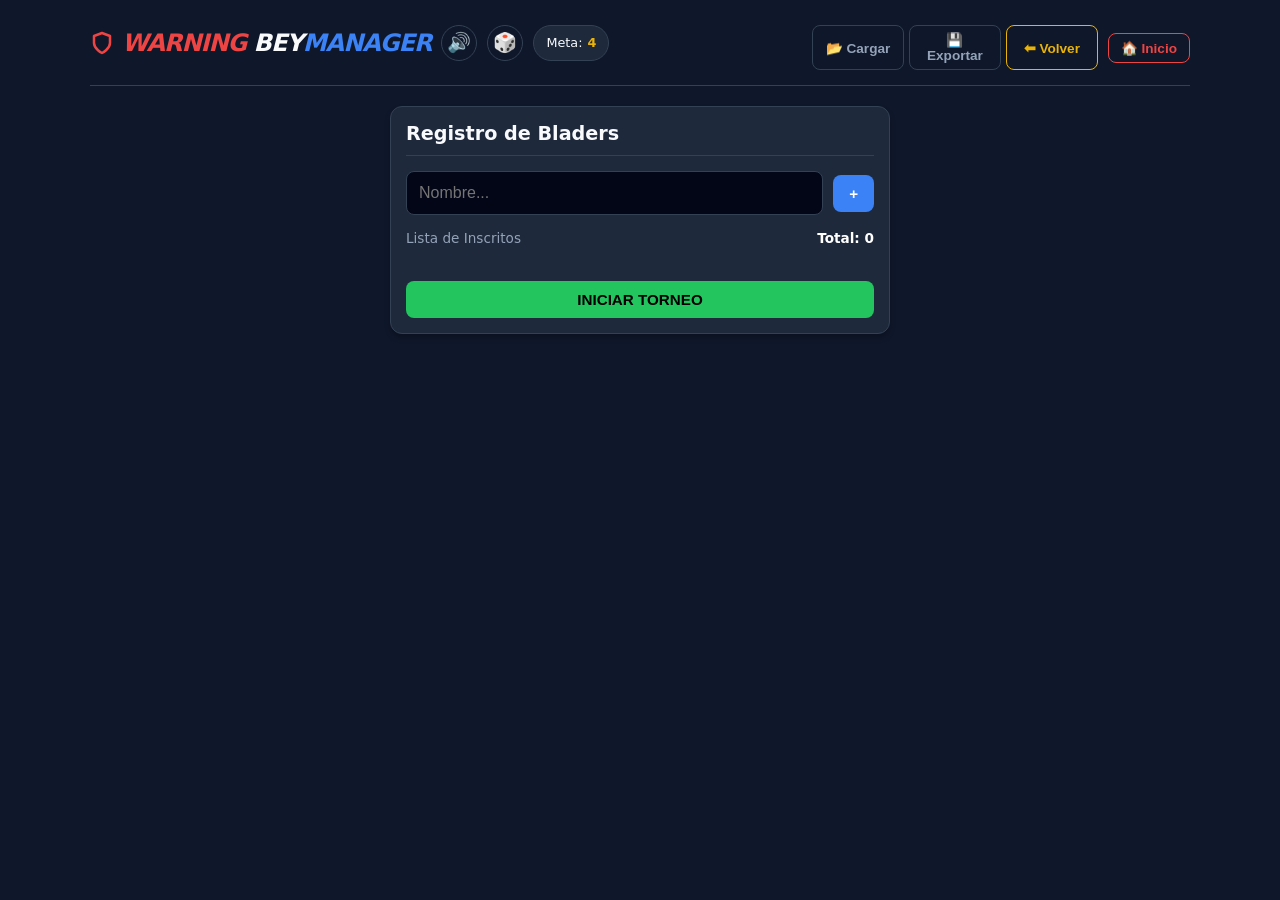
==== index.html @ a7b67e8e "Version 4" ====
<!DOCTYPE html>
<html lang="es">
<head>
    <meta charset="UTF-8">
    <meta name="viewport" content="width=device-width, initial-scale=1.0">
    <title>Warning BeyManager V11.9</title>
    <meta name="theme-color" content="#0f172a">
    <style>
        /* =========================================
           1. VARIABLES Y ESTILOS GLOBALES
           ========================================= */
        :root {
            --bg-dark: #0f172a;       /* Fondo principal */
            --bg-card: #1e293b;       /* Fondo de tarjetas */
            --bg-input: #020617;      /* Fondo de inputs */
            --text-main: #f8fafc;     /* Texto blanco */
            --text-muted: #94a3b8;    /* Texto gris */
            --accent: #3b82f6;        /* Azul primario */
            --accent-hover: #2563eb;
            --success: #22c55e;       /* Verde éxito */
            --gold: #eab308;          /* Dorado (1er Lugar) */
            --silver: #cbd5e1;        /* Plata (2do Lugar) */
            --bronze: #d97706;        /* Bronce (3er Lugar) */
            --border: #334155;        /* Bordes sutiles */
            --danger: #ef4444;        /* Rojo peligro/borrar */
            --cut-line: #f43f5e;      /* Línea de corte eliminatorio */
            --whatsapp: #25D366;      /* Verde WhatsApp */
            --pt-color: #a855f7;      /* Violeta para Puntos de Torneo */
        }
        
        * { box-sizing: border-box; }
        
        body {
            font-family: system-ui, -apple-system, sans-serif;
            background-color: var(--bg-dark);
            color: var(--text-main);
            margin: 0; padding: 15px; padding-bottom: 80px;
            min-height: 100vh;
            user-select: none;
        }

        /* =========================================
           2. CLASES DE UTILIDAD
           ========================================= */
        .container { max-width: 1100px; margin: 0 auto; position: relative; z-index: 10; }
        .hidden { display: none !important; }
        .text-center { text-align: center; }
        .flex-between { display: flex; justify-content: space-between; align-items: center; }
        .gap-10 { gap: 10px; }
        
        .card { 
            background-color: var(--bg-card); 
            border: 1px solid var(--border); 
            border-radius: 12px; 
            padding: 15px; 
            margin-bottom: 20px; 
            box-shadow: 0 4px 6px -1px rgba(0, 0, 0, 0.3); 
        }

        /* =========================================
           3. BOTONES
           ========================================= */
        .btn { 
            cursor: pointer; border: none; padding: 10px 16px; border-radius: 8px; 
            font-weight: bold; color: white; transition: 0.2s; 
            display: inline-flex; align-items: center; justify-content: center; gap: 8px; font-size: 0.95rem;
        }
        .btn:active { transform: scale(0.95); }
        .btn-primary { background-color: var(--accent); }
        .btn-success { background-color: var(--success); color: #000; }
        .btn-warning { background-color: var(--gold); color: #000; }
        .btn-danger { background-color: var(--danger); }
        .btn-ghost { 
            background-color: transparent; border: 1px solid var(--border); color: var(--text-muted); 
            padding: 6px 12px; font-size: 0.85rem; 
        }
        .btn-ghost:hover { background-color: var(--border); color: white; }
        
        .btn-icon-only { width: 36px; height: 36px; padding: 0; border-radius: 50%; font-size: 1.2rem; }
        .btn-whatsapp { background-color: var(--whatsapp); color: white; font-size: 0.8rem; }

        /* =========================================
           4. INPUTS Y ESTILOS
           ========================================= */
        .input-dark { 
            background-color: var(--bg-input); border: 1px solid var(--border); color: white; 
            padding: 12px; border-radius: 8px; width: 100%; font-size: 1rem; 
        }
        .input-dark:focus { border-color: var(--accent); outline: none; }
        select.input-dark {
            cursor: pointer; appearance: none; 
            background-image: url("data:image/svg+xml;charset=UTF-8,%3csvg xmlns='http://www.w3.org/2000/svg' viewBox='0 0 24 24' fill='none' stroke='white' stroke-width='2' stroke-linecap='round' stroke-linejoin='round'%3e%3cpolyline points='6 9 12 15 18 9'%3e%3c/polyline%3e%3c/svg%3e");
            background-repeat: no-repeat; background-position: right 10px center; background-size: 16px; padding-right: 30px;
        }

        .is-ghost { font-style: italic; opacity: 0.6; color: var(--text-muted) !important; }
        .editable-name { cursor: pointer; display: inline-flex; align-items: center; gap: 5px; transition: color 0.2s; }
        .editable-name:hover { color: var(--accent); }
        .edit-icon { opacity: 0.3; font-size: 0.8em; }
        .editable-name:hover .edit-icon { opacity: 1; }

        /* =========================================
           5. TABLAS
           ========================================= */
        .standings-container { overflow-x: auto; margin-bottom: 20px; border: 1px solid var(--border); border-radius: 8px; }
        .global-table { width: 100%; border-collapse: collapse; font-size: 0.9rem; }
        .global-table th { background: var(--bg-input); padding: 10px; text-align: left; color: var(--text-muted); font-size: 0.8rem; text-transform: uppercase; }
        .global-table td { padding: 10px; border-top: 1px solid var(--border); }
        .global-table tr.qualified { background: rgba(34, 197, 94, 0.1); }
        .global-table tr.qualified td:first-child { border-left: 3px solid var(--success); }
        .global-table tr.cut-line td { border-bottom: 2px dashed var(--cut-line); }

        /* =========================================
           6. GRUPOS Y PARTIDOS
           ========================================= */
        .groups-grid { display: grid; grid-template-columns: 1fr 1fr; gap: 20px; }
        .group-header { margin: 0 0 10px 0; border-bottom: 1px solid var(--border); padding-bottom: 5px; display: flex; justify-content: space-between; align-items: center; }
        .mini-table { width: 100%; border-collapse: collapse; font-size: 0.85rem; margin-bottom: 10px; }
        .mini-table th { text-align: left; color: var(--text-muted); padding: 4px; font-size: 0.75rem; }
        .mini-table td { padding: 4px; border-bottom: 1px solid #1e293b; }
        
        .match-row { display: flex; align-items: center; justify-content: space-between; padding: 8px 0; border-bottom: 1px solid var(--border); }
        .match-row:last-child { border-bottom: none; }
        .player-name-match { font-size: 0.85rem; overflow: hidden; text-overflow: ellipsis; white-space: nowrap; max-width: 90px; }
        
        /* NUEVO: Separador de Rondas */
        .round-separator {
            background: rgba(59, 130, 246, 0.1);
            color: var(--accent);
            font-size: 0.75rem;
            text-transform: uppercase;
            letter-spacing: 1px;
            padding: 4px 10px;
            margin-top: 10px;
            margin-bottom: 5px;
            border-radius: 4px;
            font-weight: bold;
            border-left: 3px solid var(--accent);
        }

        .score-wrapper { display: flex; align-items: center; gap: 5px; }
        .btn-score { width: 32px; height: 32px; border-radius: 6px; border: 1px solid var(--border); background: var(--bg-card); color: var(--text-main); font-weight: bold; font-size: 1.2rem; cursor: pointer; display: flex; align-items: center; justify-content: center; touch-action: manipulation; }
        .btn-score:active { background: var(--accent); border-color: var(--accent); }
        .score-display { width: 30px; text-align: center; font-size: 1.2rem; font-weight: bold; pointer-events: none; }
        .score-display.winner { color: var(--success); text-shadow: 0 0 10px rgba(34, 197, 94, 0.4); }

        /* =========================================
           7. BRACKETS
           ========================================= */
        .match-card { background: var(--bg-card); margin-bottom: 12px; padding: 15px; border-radius: 8px; border: 1px solid var(--border); display: flex; flex-direction: column; gap: 10px; }
        .match-card.final-match { border: 2px solid var(--gold); box-shadow: 0 0 15px rgba(234, 179, 8, 0.2); }
        .match-card.bronze-match { border: 2px solid var(--bronze); }
        .match-header { text-align: center; font-size: 0.75rem; text-transform: uppercase; letter-spacing: 1px; color: var(--gold); font-weight: bold; }
        .match-body { display: flex; align-items: center; justify-content: space-between; }
        .match-player { flex: 1; font-weight: bold; font-size: 1rem; }
        
        .crown-icon { font-size: 4rem; margin-bottom: -10px; animation: floatCrown 2s ease-in-out infinite; }
        @keyframes floatCrown { 0%, 100% { transform: translateY(0); } 50% { transform: translateY(-10px); } }

        /* =========================================
           8. ELEMENTOS FLOTANTES
           ========================================= */
        #toss-modal { position: fixed; top: 0; left: 0; width: 100%; height: 100%; background: rgba(0,0,0,0.8); z-index: 500; display: flex; align-items: center; justify-content: center; opacity: 0; pointer-events: none; transition: opacity 0.3s; }
        #toss-modal.active { opacity: 1; pointer-events: auto; }
        .toss-content { background: var(--bg-card); padding: 30px; border-radius: 15px; border: 1px solid var(--border); text-align: center; width: 300px; transform: scale(0.8); transition: transform 0.3s cubic-bezier(0.175, 0.885, 0.32, 1.275); }
        #toss-modal.active .toss-content { transform: scale(1); }
        .coin { font-size: 4rem; margin: 20px 0; display: inline-block; }
        .spinning { animation: spinCoin 0.2s infinite linear; }
        @keyframes spinCoin { 0% { transform: rotateY(0deg); } 100% { transform: rotateY(360deg); } }

        #confetti-canvas { position: fixed; top: 0; left: 0; width: 100%; height: 100%; pointer-events: none; z-index: 100; }

        header { margin-bottom: 20px; border-bottom: 1px solid var(--border); padding-bottom: 15px; }
        .player-item { display: flex; justify-content: space-between; padding: 12px; border-bottom: 1px solid var(--border); background: var(--bg-input); margin-bottom: 5px; border-radius: 6px; }
        .config-block { background: rgba(51, 65, 85, 0.3); padding: 15px; border-radius: 8px; margin-top: 15px; border: 1px solid var(--border); }
        .config-row { display: flex; align-items: center; gap: 10px; margin-bottom: 12px; }
        .config-label { flex: 1; font-weight: bold; color: var(--text-muted); font-size: 0.9rem; }
        .toast { position: fixed; bottom: 20px; left: 50%; transform: translateX(-50%); background: var(--success); color: #000; padding: 8px 20px; border-radius: 20px; font-weight: bold; font-size: 0.9rem; opacity: 0; transition: opacity 0.3s; pointer-events: none; z-index: 200; }
        .toast.show { opacity: 1; }

        @media (max-width: 768px) {
            .btn { width: 100%; }
            header .flex-between { flex-direction: column; gap: 10px; align-items: stretch; }
            .header-tools { justify-content: space-between; width: 100%; }
            .groups-header-stack { flex-direction: column; gap: 15px; align-items: stretch !important; }
            .groups-grid { grid-template-columns: 1fr; }
        }
    </style>
</head>
<body>

<canvas id="confetti-canvas"></canvas>

<input type="file" id="file-upload" accept=".json" style="display: none;" onchange="loadTournamentFile(this)">

<div id="toss-modal" onclick="closeToss()">
    <div class="toss-content" onclick="event.stopPropagation()">
        <h2 style="margin-top:0; color:var(--gold);">Sorteo</h2>
        <div id="coin-icon" class="coin">🎲</div>
        <div id="toss-result" style="font-size:1.5rem; font-weight:bold; height:30px; margin-bottom:20px;">...</div>
        <button class="btn btn-primary" onclick="spinToss()">Lanzar</button>
        <button class="btn btn-ghost" onclick="closeToss()" style="margin-top:10px;">Cerrar</button>
    </div>
</div>

<div class="container">
    <header class="flex-between">
        <div class="flex-between gap-10 header-tools">
            <div style="display: flex; align-items: center; gap: 8px;">
                <svg width="24" height="24" viewBox="0 0 24 24" fill="none" stroke="#ef4444" stroke-width="2.5" stroke-linecap="round" stroke-linejoin="round"><path d="M12 22s8-4 8-10V5l-8-3-8 3v7c0 6 8 10 8 10z"></path></svg>
                <h1 style="margin:0; font-style:italic; font-size:1.5rem; letter-spacing:-1px;">
                    <span style="color:var(--danger)">WARNING</span> BEY<span style="color:var(--accent)">MANAGER</span>
                </h1>
            </div>
            
            <div style="display:flex; gap:10px;">
                <button class="btn btn-ghost btn-icon-only" onclick="toggleMute()" title="Sonido">
                    <span id="sound-icon">🔊</span>
                </button>
                <button class="btn btn-ghost btn-icon-only" onclick="openToss()" title="Sorteo">
                    🎲
                </button>
                <div style="background:var(--bg-card); padding:6px 12px; border-radius:20px; font-size:0.8rem; border:1px solid var(--border); display:flex; align-items:center;">
                    Meta: <strong style="color:var(--gold); margin-left:5px;">4</strong>
                </div>
            </div>
        </div>
        
        <div class="flex-between gap-10 controls-stack" style="margin-top:10px;">
            <div style="display:flex; gap:5px; flex:1;">
                <button class="btn btn-ghost" onclick="document.getElementById('file-upload').click()" style="flex:1;">📂 Cargar</button>
                <button class="btn btn-ghost" onclick="downloadBackup()" style="flex:1;">💾 Exportar</button>
                <button class="btn btn-ghost" onclick="goBackStep()" style="flex:1; border-color:var(--gold); color:var(--gold);">⬅ Volver</button>
            </div>
            <button class="btn btn-ghost" onclick="goHome()" style="color:var(--danger); border-color:var(--danger); font-weight:bold;">🏠 Inicio</button>
        </div>
    </header>

    <div id="view-registration">
        <div class="card" style="max-width: 500px; margin: 0 auto;">
            <h2 style="margin:0 0 15px 0; font-size:1.2rem; border-bottom:1px solid var(--border); padding-bottom:10px;">
                Registro de Bladers
            </h2>
            
            <div class="flex-between gap-10" style="margin-bottom:15px;">
                <input type="text" id="input-player" class="input-dark" placeholder="Nombre..." autocomplete="off">
                <button class="btn btn-primary" style="width: auto;" onclick="addPlayer()">+</button>
            </div>

            <div class="flex-between" style="margin-bottom:5px; font-size:0.85rem; color:var(--text-muted);">
                <span>Lista de Inscritos</span>
                <span style="color: white; font-weight: bold;">Total: <span id="player-counter">0</span></span>
            </div>

            <div id="players-list" style="max-height: 250px; overflow-y: auto; margin-bottom: 15px;">
                <p class="text-center" style="color:var(--text-muted); padding:20px; font-style:italic;">Agrega jugadores para comenzar</p>
            </div>

            <div id="group-config" class="hidden config-block">
                <div class="config-row">
                    <label class="config-label">Grupos:</label>
                    <div style="flex:2; display:flex; align-items:center; gap:10px;">
                        <input type="range" id="group-slider" min="1" max="1" value="1" oninput="updateGroupCount(this.value)" style="width:100%;">
                        <span id="group-count-display" style="background:var(--bg-dark); padding:2px 8px; border-radius:4px; font-weight:bold;">1</span>
                    </div>
                </div>
                <div class="config-row">
                    <label class="config-label">Rondas:</label>
                    <div style="flex:2; display:flex; align-items:center; gap:10px;">
                        <input type="number" id="rounds-input" min="1" max="10" value="1" onchange="validateRounds()" class="input-dark" style="padding:5px; width:60px; text-align:center;">
                        <span id="rounds-max-msg" style="font-size:0.75rem; color:var(--text-muted);"></span>
                    </div>
                </div>
            </div>

            <button id="btn-start" class="btn btn-success" style="width:100%; margin-top:15px;" onclick="generateGroups()" disabled>
                INICIAR TORNEO
            </button>
        </div>
    </div>

    <div id="view-groups" class="hidden">
        <div class="flex-between groups-header-stack" style="margin-bottom:20px;">
            <h2 style="margin:0;">Fase de Grupos</h2>
            
            <div class="flex-between gap-10" style="flex-wrap:wrap; justify-content:flex-end;">
                <button class="btn btn-whatsapp" onclick="copyStandingsToClipboard()">
                    📱 Copiar Tabla
                </button>

                <div style="text-align:right;">
                    <select id="knockout-size-select" onchange="renderGlobalStandings()" class="input-dark" style="padding:5px 30px 5px 10px; font-size:0.85rem; width:auto; border-color:var(--gold); color:var(--gold); font-weight:bold;">
                    </select>
                </div>
                <button class="btn btn-warning" style="font-size:0.85rem;" onclick="startKnockout()">
                    Ir a Llaves &raquo;
                </button>
            </div>
        </div>

        <div class="card" style="padding: 10px;">
            <div class="flex-between" style="margin-bottom: 10px;">
                <h3 style="margin:0; font-size: 1rem; color: var(--text-muted); text-transform: uppercase; letter-spacing: 1px;">
                    Tabla General
                </h3>
                <button class="btn btn-ghost" onclick="redistributeGroups()" style="font-size: 0.75rem; padding: 4px 8px; border-color: var(--accent); color: var(--accent);">
                    ↻ Redistribuir Grupos
                </button>
            </div>
            
            <div class="standings-container">
                <table class="global-table">
                    <thead>
                        <tr>
                            <th style="width: 40px;">#</th>
                            <th>Blader (Editar ✎)</th>
                            <th>Grupo</th>
                            <th class="text-center" title="Puntos de Torneo (Liga)" style="color:var(--pt-color)">PT</th>
                            <th class="text-center" title="Puntos a Favor (Combate)" style="color:var(--gold)">PF</th>
                            <th class="text-center" title="Puntos en Contra" style="color:var(--text-muted)">PC</th>
                            <th class="text-center" style="font-size:0.7rem; color:var(--text-muted)">Win</th>
                        </tr>
                    </thead>
                    <tbody id="global-standings-body"></tbody>
                </table>
            </div>
            <div class="text-center" style="font-size: 0.8rem; color: var(--text-muted);">
                <span style="color: var(--success);">█</span> Clasifican
                &nbsp;|&nbsp; 
                <span style="color: var(--cut-line);">---</span> Corte
                &nbsp;|&nbsp;
                <span style="color: var(--pt-color); font-weight:bold;">PT = Puntos Torneo (3/1)</span>
            </div>
        </div>

        <div id="groups-container" class="groups-grid"></div>
    </div>

    <div id="view-knockout" class="hidden" style="max-width: 600px; margin: 0 auto;">
        <h2 class="text-center" style="color:var(--gold); margin-bottom:20px;">Fase Eliminatoria</h2>
        <div class="text-center" style="margin-bottom:15px;">
            <span id="round-badge" style="background:#1e3a8a; color:#93c5fd; padding:5px 15px; border-radius:20px; font-weight:bold; font-size:0.9rem; border:1px solid #1d4ed8;">Ronda 1</span>
        </div>
        
        <div id="bracket-container"></div>

        <button class="btn btn-primary" style="width:100%; margin-top:20px; padding:15px;" onclick="advanceRound()">
            Confirmar Resultados y Avanzar
        </button>
    </div>

    <div id="view-winner" class="hidden text-center" style="padding-top:30px;">
        <div class="crown-icon">👑</div>
        <h2 style="color:var(--text-muted); text-transform:uppercase; letter-spacing:2px; margin-top:0;">Gran Campeón</h2>
        <div id="champion-name" style="font-size:3rem; font-weight:900; background:linear-gradient(to right, #facc15, #f97316); -webkit-background-clip:text; color:transparent; margin:10px 0 20px 0;">
            NOMBRE
        </div>
        
        <div id="second-place-container" class="hidden" style="margin-top:20px; padding-top:10px;">
             <div style="font-size:2rem;">🥈</div>
             <h3 style="color:var(--silver); margin:5px 0;">2do Lugar</h3>
             <div id="second-place-name" style="font-size:1.8rem; font-weight:bold; color:white;"></div>
        </div>

        <div id="third-place-container" class="hidden" style="margin-top:20px; padding-top:10px;">
             <div style="font-size:1.5rem;">🥉</div>
             <h3 style="color:var(--bronze); margin:5px 0;">3er Lugar</h3>
             <div id="third-place-name" style="font-size:1.5rem; font-weight:bold; color:white;"></div>
        </div>

        <button class="btn btn-ghost" onclick="hardReset(true)" style="margin-top:40px;">
            Iniciar Nuevo Torneo
        </button>
    </div>
</div>

<div id="toast" class="toast">Guardado</div>

<script>
    /* =========================================
       1. MOTOR DE AUDIO (SOUND FX)
       ========================================= */
    const audioCtx = new (window.AudioContext || window.webkitAudioContext)();
    let isMuted = false;

    function toggleMute() {
        isMuted = !isMuted;
        document.getElementById('sound-icon').innerText = isMuted ? '🔇' : '🔊';
        if(!isMuted && audioCtx.state === 'suspended') audioCtx.resume();
    }

    function playTone(freq, type, duration, delay = 0) {
        if(isMuted) return;
        if(audioCtx.state === 'suspended') audioCtx.resume();
        const osc = audioCtx.createOscillator();
        const gain = audioCtx.createGain();
        osc.type = type;
        osc.frequency.setValueAtTime(freq, audioCtx.currentTime + delay);
        gain.gain.setValueAtTime(0.1, audioCtx.currentTime + delay);
        gain.gain.exponentialRampToValueAtTime(0.001, audioCtx.currentTime + delay + duration);
        osc.connect(gain);
        gain.connect(audioCtx.destination);
        osc.start(audioCtx.currentTime + delay);
        osc.stop(audioCtx.currentTime + delay + duration);
    }

    const SoundFX = {
        click: () => playTone(800, 'sine', 0.1),
        undo: () => playTone(300, 'triangle', 0.1),
        success: () => { playTone(523.25, 'sine', 0.2, 0); playTone(659.25, 'sine', 0.2, 0.1); playTone(783.99, 'sine', 0.4, 0.2); },
        winMatch: () => { playTone(523.25, 'square', 0.1, 0); playTone(523.25, 'square', 0.1, 0.1); playTone(783.99, 'square', 0.4, 0.2); },
        champion: () => { [523, 659, 783, 1046, 783, 1046].forEach((f, i) => playTone(f, 'sawtooth', 0.3, i * 0.15)); }
    };

    /* =========================================
       2. UTILIDADES VISUALES (Sorteo, Confeti)
       ========================================= */
    function openToss() {
        document.getElementById('toss-modal').classList.add('active');
        document.getElementById('toss-result').innerText = "...";
        document.getElementById('coin-icon').classList.remove('spinning');
    }
    
    function closeToss() { document.getElementById('toss-modal').classList.remove('active'); }

    function spinToss() {
        const icon = document.getElementById('coin-icon');
        const res = document.getElementById('toss-result');
        icon.classList.add('spinning');
        res.innerText = "Girando...";
        SoundFX.click();
        setTimeout(() => {
            icon.classList.remove('spinning');
            const winner = Math.random() > 0.5 ? "JUGADOR 1" : "JUGADOR 2";
            res.innerText = winner;
            res.style.color = winner === "JUGADOR 1" ? "var(--accent)" : "var(--success)";
            SoundFX.success();
        }, 1000);
    }

    // --- CONFETI ---
    const confettiCanvas = document.getElementById('confetti-canvas');
    const ctx = confettiCanvas.getContext('2d');
    let confettiParticles = [];
    let confettiAnimationId = null;

    function resizeCanvas() { confettiCanvas.width = window.innerWidth; confettiCanvas.height = window.innerHeight; }
    window.addEventListener('resize', resizeCanvas);
    resizeCanvas();

    function createConfettiParticle(isContinuous) {
        const colors = ['#eab308', '#ef4444', '#3b82f6', '#22c55e', '#ffffff'];
        return {
            x: isContinuous ? Math.random() * confettiCanvas.width : confettiCanvas.width / 2,
            y: isContinuous ? -10 : confettiCanvas.height / 2,
            size: Math.random() * 8 + 4,
            color: colors[Math.floor(Math.random() * colors.length)],
            speedX: Math.random() * 6 - 3,
            speedY: Math.random() * 6 - 3 - (isContinuous ? 0 : 5),
            gravity: 0.1,
            rotation: Math.random() * 360,
            rotationSpeed: Math.random() * 10 - 5
        };
    }

    function updateConfetti() {
        ctx.clearRect(0, 0, confettiCanvas.width, confettiCanvas.height);
        if (confettiParticles.length > 0) {
            confettiParticles.forEach((p, index) => {
                p.x += p.speedX; p.y += p.speedY; p.speedY += p.gravity; p.rotation += p.rotationSpeed;
                ctx.save(); ctx.translate(p.x, p.y); ctx.rotate((p.rotation * Math.PI) / 180);
                ctx.fillStyle = p.color; ctx.fillRect(-p.size / 2, -p.size / 2, p.size, p.size); ctx.restore();
                if (p.y > confettiCanvas.height) confettiParticles.splice(index, 1);
            });
            confettiAnimationId = requestAnimationFrame(updateConfetti);
        } else { cancelAnimationFrame(confettiAnimationId); confettiAnimationId = null; }
    }

    function fireConfettiBurst() {
        for(let i=0; i<60; i++) confettiParticles.push(createConfettiParticle(false));
        if(!confettiAnimationId) updateConfetti();
    }

    let continuousInterval = null;
    function startContinuousConfetti() {
        if(continuousInterval) return;
        continuousInterval = setInterval(() => {
            for(let i=0; i<5; i++) {
                const p = createConfettiParticle(true);
                p.speedY = Math.random() * 3 + 2;
                confettiParticles.push(p);
            }
            if(!confettiAnimationId) updateConfetti();
        }, 100);
    }

    function stopConfetti() {
        if(continuousInterval) { clearInterval(continuousInterval); continuousInterval = null; }
        confettiParticles = []; ctx.clearRect(0, 0, confettiCanvas.width, confettiCanvas.height);
    }

    /* =========================================
       3. ESTADO GLOBAL
       ========================================= */
    const POINTS_TO_WIN = 4;
    const STORAGE_KEY = 'bey_manager_ult_v11_9_refined';
    
    const initialState = {
        players: [], 
        groups: [], 
        knockoutMatches: [], 
        desiredGroupCount: 1, 
        phase: 'registration', 
        roundsSetting: 1   
    };
    
    let state = JSON.parse(JSON.stringify(initialState));

    window.onload = function() {
        loadState(); 
        const input = document.getElementById('input-player');
        if(input) input.addEventListener('keypress', (e) => { if (e.key === 'Enter') addPlayer(); });
    };

    function saveState() {
        const rInput = document.getElementById('rounds-input');
        if(rInput && state.phase === 'registration') state.roundsSetting = rInput.value; 
        localStorage.setItem(STORAGE_KEY, JSON.stringify(state));
        showToast("Auto-Guardado"); 
    }

    function loadState() {
        const saved = localStorage.getItem(STORAGE_KEY);
        if (saved) {
            try { state = { ...initialState, ...JSON.parse(saved) }; restoreUI(); } catch(e) { console.error(e); }
        } else { restoreUI(); }
    }

    /* =========================================
       4. NAVEGACIÓN
       ========================================= */
    function goHome() {
        if(confirm("¿Volver al inicio? Se perderá el progreso.")) hardReset(true);
    }

    function hardReset(force = false) {
        localStorage.removeItem(STORAGE_KEY);
        window.location.reload(); 
    }

    function goBackStep() {
        if(state.phase === 'registration') return;
        if(!confirm("¿Volver a la fase anterior? \n\nNOTA: Tus datos actuales se conservan, pero si REGENERAS una fase, se sobrescribirá.")) return;

        if(state.phase === 'winner') { state.phase = 'knockout'; stopConfetti(); } 
        else if(state.phase === 'knockout') { state.phase = 'groups'; } 
        else if(state.phase === 'groups') { state.phase = 'registration'; }

        saveState();
        restoreUI();
    }

    function restoreUI() {
        hideAllViews();
        if(state.phase !== 'winner') stopConfetti();

        const pInput = document.getElementById('input-player');
        if(pInput) pInput.value = '';
        
        if (state.phase === 'registration') {
            document.getElementById('view-registration').classList.remove('hidden');
            renderPlayerList();
            const rInput = document.getElementById('rounds-input');
            if(rInput) rInput.value = state.roundsSetting || 1;
        } 
        else if (state.phase === 'groups') {
            document.getElementById('view-groups').classList.remove('hidden');
            renderGroups();
            updateKnockoutSelector(); 
            renderGlobalStandings();
        }
        else if (state.phase === 'knockout') {
            document.getElementById('view-knockout').classList.remove('hidden');
            renderBracket();
        }
        else if (state.phase === 'winner') {
            document.getElementById('view-winner').classList.remove('hidden');
            renderWinnerView();
        }
    }

    function hideAllViews() {
        ['view-registration', 'view-groups', 'view-knockout', 'view-winner']
            .forEach(id => document.getElementById(id).classList.add('hidden'));
    }

    function editPlayerName(id) {
        let player = state.players.find(p => p.id === id);
        if (!player) {
            state.groups.forEach(g => {
                const found = g.players.find(p => p.id === id || p.id === String(id));
                if(found) player = found;
            });
        }
        if(!player) return;

        const newName = prompt("Editar nombre:", player.name);
        if(newName && newName.trim() !== "") {
            const finalName = newName.trim();
            const master = state.players.find(p => p.id === id);
            if(master) master.name = finalName;

            state.groups.forEach(g => {
                const pGroup = g.players.find(p => p.id === id || p.id === String(id));
                if(pGroup) pGroup.name = finalName;
                g.matches.forEach(m => {
                    if(m.p1Id === id || m.p1Id === String(id)) m.p1Name = finalName;
                    if(m.p2Id === id || m.p2Id === String(id)) m.p2Name = finalName;
                });
            });

            state.knockoutMatches.forEach(round => {
                round.matches.forEach(m => {
                    if(m.p1 && (m.p1.id === id || m.p1.id === String(id))) m.p1.name = finalName;
                    if(m.p2 && (m.p2.id === id || m.p2.id === String(id))) m.p2.name = finalName;
                    if(m.winner && (m.winner.id === id || m.winner.id === String(id))) m.winner.name = finalName;
                });
            });
            saveState(); restoreUI();
        }
    }

    /* =========================================
       5. REGISTRO
       ========================================= */
    function addPlayer() {
        const input = document.getElementById('input-player');
        const name = input.value.trim();
        if(!name) return;
        state.players.push({ id: Date.now(), name });
        input.value = ''; input.focus(); 
        SoundFX.click(); 
        
        const maxGroups = Math.max(1, Math.floor(state.players.length / 2));
        if(state.desiredGroupCount > maxGroups) state.desiredGroupCount = maxGroups;
        renderPlayerList(); saveState();
    }

    function removePlayer(id) {
        state.players = state.players.filter(p => p.id !== id);
        SoundFX.undo();
        renderPlayerList(); saveState();
    }

    function renderPlayerList() {
        const list = document.getElementById('players-list');
        const counter = document.getElementById('player-counter');
        const config = document.getElementById('group-config');
        const btn = document.getElementById('btn-start');
        const slider = document.getElementById('group-slider');

        counter.innerText = state.players.length;
        list.innerHTML = '';

        state.players.forEach(p => {
            const el = document.createElement('div');
            el.className = 'player-item';
            el.innerHTML = `<span>${p.name}</span> <span onclick="removePlayer(${p.id})" style="color:var(--danger); font-weight:bold; cursor:pointer;">✕</span>`;
            list.appendChild(el);
        });

        if (state.players.length >= 2) {
            config.classList.remove('hidden');
            btn.disabled = false;
            const maxGroups = Math.floor(state.players.length / 2);
            slider.max = maxGroups;
            slider.value = state.desiredGroupCount;
            updateGroupCount(state.desiredGroupCount);
        } else {
            config.classList.add('hidden'); btn.disabled = true;
        }
    }

    function updateGroupCount(val) {
        state.desiredGroupCount = parseInt(val);
        document.getElementById('group-count-display').innerText = val;
        const perGroup = state.players.length / state.desiredGroupCount;
        const maxP = Math.ceil(perGroup);
        const maxRounds = maxP - 1 + (maxP % 2 !== 0 ? 1 : 0);
        
        const rInput = document.getElementById('rounds-input');
        const rMsg = document.getElementById('rounds-max-msg');
        rInput.max = maxRounds;
        if(parseInt(rInput.value) > maxRounds) rInput.value = maxRounds;
        rMsg.innerText = `(Máx recom: ${maxRounds})`;
    }

    function validateRounds() {
        const input = document.getElementById('rounds-input');
        if(parseInt(input.value) < 1) input.value = 1;
    }

    /* =========================================
       6. GRUPOS (LÓGICA CORE)
       ========================================= */
    function generateGroups() {
        const shuffled = [...state.players].sort(() => 0.5 - Math.random());
        const numGroups = state.desiredGroupCount;
        SoundFX.success(); 
        
        state.groups = Array.from({length: numGroups}, (_,i) => ({
            id: i, name: `Grupo ${String.fromCharCode(65+i)}`, players: [], matches: []
        }));

        shuffled.forEach((p, i) => {
            state.groups[i % numGroups].players.push({
                ...p, stats: {wins:0, pts:0, ptsAgainst:0, tourneyPts:0}, isGhost: false
            });
        });

        let maxCount = 0;
        state.groups.forEach(g => maxCount = Math.max(maxCount, g.players.length));
        state.groups.forEach(g => {
            let ghostIndex = 1;
            while(g.players.length < maxCount) {
                const groupLetter = g.name.split(' ')[1]; 
                g.players.push({
                    id: `GHOST-${g.id}-${ghostIndex}`, name: `Fantasma ${groupLetter}-${ghostIndex}`,
                    isGhost: true, stats: {wins:0, pts:0, ptsAgainst:0, tourneyPts:0}
                });
                ghostIndex++;
            }
        });

        const roundsLimit = parseInt(document.getElementById('rounds-input').value);
        state.groups.forEach(g => {
            let pList = [...g.players];
            if (pList.length % 2 !== 0) pList.push({ id: 'BYE_INTERNAL', isBye: true });

            const N = pList.length;
            let indices = pList.map((_, i) => i);
            const totalRoundsPossible = N - 1; 
            const roundsToPlay = Math.min(roundsLimit, totalRoundsPossible);

            for(let r=0; r < roundsToPlay; r++) {
                for(let i=0; i < N/2; i++) {
                    const p1 = pList[indices[i]];
                    const p2 = pList[indices[N-1-i]];
                    if (!p1.isBye && !p2.isBye) {
                        g.matches.push({
                            id: `${g.id}-R${r}-${p1.id}-${p2.id}`,
                            p1Id: p1.id, p1Name: p1.name, p1Ghost: p1.isGhost,
                            p2Id: p2.id, p2Name: p2.name, p2Ghost: p2.isGhost,
                            s1: 0, s2: 0, played: false
                        });
                    }
                }
                indices.splice(1, 0, indices.pop());
            }
        });

        state.phase = 'groups';
        saveState(); restoreUI();
    }

    function redistributeGroups() {
        if(!confirm("¿Redistribuir los grupos? Se perderán los puntajes.")) return;
        generateGroups();
    }

    function adjustScore(gId, mId, playerNum, delta) {
        const group = state.groups.find(g => g.id === gId);
        const match = group.matches.find(m => m.id === mId);
        
        if (delta > 0) {
            if (playerNum === 1 && match.s2 >= POINTS_TO_WIN) { if(match.s1 >= 3) return; }
            if (playerNum === 2 && match.s1 >= POINTS_TO_WIN) { if(match.s2 >= 3) return; }
        }

        if(delta > 0) SoundFX.click(); else SoundFX.undo();

        if(playerNum === 1) match.s1 = Math.max(0, Math.min(6, match.s1 + delta));
        else match.s2 = Math.max(0, Math.min(6, match.s2 + delta));
        match.played = true;

        if((playerNum === 1 && match.s1 >= POINTS_TO_WIN) || (playerNum === 2 && match.s2 >= POINTS_TO_WIN)) {
             SoundFX.winMatch();
        }

        group.players.forEach(p => { 
            p.stats.wins = 0; p.stats.pts = 0; p.stats.ptsAgainst = 0; p.stats.tourneyPts = 0;
        });

        group.matches.forEach(m => {
            const p1 = group.players.find(p => p.id === m.p1Id);
            const p2 = group.players.find(p => p.id === m.p2Id);
            
            if(p1 && p2) {
                p1.stats.pts += m.s1; p2.stats.pts += m.s2;
                p1.stats.ptsAgainst += m.s2; p2.stats.ptsAgainst += m.s1;
                
                const p1Winner = m.s1 >= POINTS_TO_WIN && m.s1 > m.s2;
                const p2Winner = m.s2 >= POINTS_TO_WIN && m.s2 > m.s1;

                if (p1Winner) p1.stats.wins++;
                if (p2Winner) p2.stats.wins++;

                if (p1Winner || p2Winner) {
                    if (p1Winner) { p1.stats.tourneyPts += 3; p2.stats.tourneyPts += 1; } 
                    else { p2.stats.tourneyPts += 3; p1.stats.tourneyPts += 1; }
                }
            }
        });
        saveState(); renderGroups(); renderGlobalStandings(); 
    }

    function comparePlayers(a, b) {
        const ptA = a.stats.tourneyPts || 0; const ptB = b.stats.tourneyPts || 0;
        if (ptB !== ptA) return ptB - ptA;
        if (b.stats.pts !== a.stats.pts) return b.stats.pts - a.stats.pts;
        const pcA = a.stats.ptsAgainst || 0; const pcB = b.stats.ptsAgainst || 0;
        if (pcA !== pcB) return pcA - pcB; 
        if (String(a.id) !== String(b.id)) return String(a.id) > String(b.id) ? 1 : -1;
        return 0;
    }

    function copyStandingsToClipboard() {
        let allPlayers = [];
        state.groups.forEach(g => g.players.forEach(p => allPlayers.push({ ...p, groupName: g.name })));
        allPlayers = allPlayers.filter(p => !p.isGhost);
        allPlayers.sort(comparePlayers);

        const cutoff = parseInt(document.getElementById('knockout-size-select').value) || 2;
        let text = "🏆 *Torneo BeyManager*\n_Tabla de Posiciones (PT/PF)_\n\n";

        allPlayers.forEach((p, i) => {
            if(i === cutoff) text += "------------------\n";
            text += `${i+1}. ${p.name} -> ${p.stats.tourneyPts}pts (PF:${p.stats.pts})\n`;
        });
        text += "\n_Generado con BeyManager_";

        navigator.clipboard.writeText(text)
            .then(() => { showToast("Copiado al portapapeles"); SoundFX.success(); })
            .catch(err => alert("Error al copiar (Permiso denegado)"));
    }

    function renderGlobalStandings() {
        const tbody = document.getElementById('global-standings-body');
        const selector = document.getElementById('knockout-size-select');
        const cutoff = parseInt(selector.value) || 2;
        
        let allPlayers = [];
        state.groups.forEach(g => {
            g.players.forEach(p => { allPlayers.push({ ...p, groupName: g.name }); });
        });

        allPlayers.sort(comparePlayers);

        tbody.innerHTML = '';
        allPlayers.forEach((p, idx) => {
            const tr = document.createElement('tr');
            if(idx < cutoff) tr.classList.add('qualified');
            if(idx === cutoff - 1 && idx < allPlayers.length - 1) tr.classList.add('cut-line');
            
            const ghostClass = p.isGhost ? 'is-ghost' : '';
            const idSafe = typeof p.id === 'string' ? `'${p.id}'` : p.id;
            
            tr.innerHTML = `
                <td style="color:var(--text-muted); font-weight:bold;">${idx + 1}</td>
                <td><span class="editable-name ${ghostClass}" onclick="editPlayerName(${idSafe})">${p.name} <span class="edit-icon">✎</span></span></td>
                <td style="font-size:0.8rem; color:var(--text-muted);">${p.groupName}</td>
                <td class="text-center" style="color:var(--pt-color); font-weight:bold; font-size:1.1rem;">${p.stats.tourneyPts || 0}</td>
                <td class="text-center" style="color:var(--gold); font-family:monospace;">${p.stats.pts}</td>
                <td class="text-center" style="color:var(--text-muted); font-family:monospace;">${p.stats.ptsAgainst || 0}</td>
                <td class="text-center" style="font-size:0.8rem; color:var(--text-muted)">${p.stats.wins}</td>
            `;
            tbody.appendChild(tr);
        });
    }

    function renderGroups() {
        const container = document.getElementById('groups-container');
        container.innerHTML = '';

        state.groups.forEach(g => {
            const sorted = [...g.players].sort(comparePlayers);
            
            // --- NUEVO: Agrupación visual por Rondas ---
            let matchesHTML = '';
            if (g.matches.length === 0) {
                matchesHTML = '<div class="text-center" style="padding:10px; color:gray;">Sin partidos</div>';
            } else {
                let currentRound = -1;
                g.matches.forEach(m => {
                    // Extraer número de ronda del ID (formato: "G-R#-P1-P2")
                    let rNum = -1;
                    const parts = m.id.split('-');
                    if (parts.length > 1 && parts[1].startsWith('R')) {
                        rNum = parseInt(parts[1].substring(1));
                    }

                    // Insertar separador si cambia la ronda
                    if (rNum !== -1 && rNum !== currentRound) {
                        matchesHTML += `<div class="round-separator">Ronda ${rNum + 1}</div>`;
                        currentRound = rNum;
                    }

                    const done = m.s1 >= POINTS_TO_WIN || m.s2 >= POINTS_TO_WIN;
                    const p1Win = done && m.s1 > m.s2;
                    const p2Win = done && m.s2 > m.s1;

                    matchesHTML += `
                    <div class="match-row" style="background: ${done ? 'rgba(0,0,0,0.2)' : 'transparent'}">
                        <div style="flex:1; text-align:right; font-weight:${p1Win?'bold':'normal'}; color:${p1Win?'var(--success)':'white'};" class="player-name-match ${m.p1Ghost ? 'is-ghost' : ''}">${m.p1Name}</div>
                        <div style="display:flex; gap:8px; align-items:center; margin:0 10px;">
                            <div class="score-wrapper">
                                <button class="btn-score" onclick="adjustScore(${g.id}, '${m.id}', 1, -1)">-</button>
                                <div class="score-display ${p1Win?'winner':''}">${m.s1}</div>
                                <button class="btn-score" onclick="adjustScore(${g.id}, '${m.id}', 1, 1)">+</button>
                            </div>
                            <span style="color:gray; font-weight:bold;">:</span>
                            <div class="score-wrapper">
                                <button class="btn-score" onclick="adjustScore(${g.id}, '${m.id}', 2, -1)">-</button>
                                <div class="score-display ${p2Win?'winner':''}">${m.s2}</div>
                                <button class="btn-score" onclick="adjustScore(${g.id}, '${m.id}', 2, 1)">+</button>
                            </div>
                        </div>
                        <div style="flex:1; text-align:left; font-weight:${p2Win?'bold':'normal'}; color:${p2Win?'var(--success)':'white'};" class="player-name-match ${m.p2Ghost ? 'is-ghost' : ''}">${m.p2Name}</div>
                    </div>`;
                });
            }

            const div = document.createElement('div');
            div.className = 'card';
            div.innerHTML = `
                <div class="group-header"><h3 style="margin:0;">${g.name}</h3></div>
                <table class="mini-table">
                    <thead><tr><th>#</th><th>Blader</th><th title="Puntos Torneo" style="color:var(--pt-color)">PT</th><th title="Puntos Favor" style="color:var(--gold)">PF</th></tr></thead>
                    <tbody>
                        ${sorted.map((p,i) => `<tr><td style="color:gray;">${i+1}</td><td style="font-weight:bold;" class="${p.isGhost ? 'is-ghost' : ''}">${p.name}</td><td style="color:var(--pt-color); font-weight:bold;">${p.stats.tourneyPts || 0}</td><td style="color:var(--gold)">${p.stats.pts}</td></tr>`).join('')}
                    </tbody>
                </table>
                <div style="margin-top:10px; border-top:1px solid #334155; padding-top:10px;">${matchesHTML}</div>
            `;
            container.appendChild(div);
        });
    }

    function updateKnockoutSelector() {
        const select = document.getElementById('knockout-size-select');
        select.innerHTML = '';
        const total = state.players.length; 
        let val = 2;
        const powers = [];
        while(val <= total) { powers.push(val); val *= 2; }
        powers.forEach(p => {
            const opt = document.createElement('option');
            opt.value = p; opt.text = `Top ${p}`; select.appendChild(opt);
        });
        if(powers.length > 0) select.value = powers[powers.length - 1];
    }

    /* =========================================
       7. ELIMINATORIAS (KNOCKOUT)
       ========================================= */
    function startKnockout() {
        const targetCount = parseInt(document.getElementById('knockout-size-select').value);
        let allPlayers = [];
        state.groups.forEach(g => allPlayers.push(...g.players));
        allPlayers = allPlayers.filter(p => !p.isGhost);
        allPlayers.sort(comparePlayers);
        
        const qualified = allPlayers.slice(0, Math.min(targetCount, allPlayers.length));
        
        const matches = [];
        for(let i=0; i<qualified.length/2; i++) {
            matches.push({
                id: `KO_R1_${i}`,
                p1: qualified[i],
                p2: qualified[qualified.length - 1 - i],
                s1: 0, s2: 0, winner: null
            });
        }
        state.knockoutMatches = [{ round: 1, matches }];
        state.phase = 'knockout';
        SoundFX.success();
        saveState(); restoreUI();
    }

    function adjustKnockoutScore(rIdx, mIdx, pNum, delta) {
        const match = state.knockoutMatches[rIdx].matches[mIdx];
        
        // --- CAMBIO SOLICITADO: Permitir corregir errores ---
        // Solo bloqueamos SUMAR puntos si el rival ya ganó.
        // Restar puntos siempre está permitido para corregir.
        if (delta > 0) {
            // Si quiero sumar a P1, pero P2 ya tiene 4, no dejo.
            if (pNum === 1 && match.s2 >= POINTS_TO_WIN) return;
            // Si quiero sumar a P2, pero P1 ya tiene 4, no dejo.
            if (pNum === 2 && match.s1 >= POINTS_TO_WIN) return;
        }

        if(delta > 0) SoundFX.click(); else SoundFX.undo();

        if(pNum === 1) match.s1 = Math.max(0, Math.min(6, match.s1 + delta));
        else match.s2 = Math.max(0, Math.min(6, match.s2 + delta));

        // Recalcular estado del ganador dinámicamente
        match.winner = null; // Reseteamos primero
        
        if (match.s1 >= POINTS_TO_WIN && match.s1 > match.s2) match.winner = match.p1;
        else if (match.s2 >= POINTS_TO_WIN && match.s2 > match.s1) match.winner = match.p2;

        // Fanfarria solo si se acaba de ganar (y no se estaba corrigiendo hacia abajo)
        if(match.winner && delta > 0 && (match.s1 === POINTS_TO_WIN || match.s2 === POINTS_TO_WIN)) {
            fireConfettiBurst();
            SoundFX.winMatch();
        }

        saveState(); renderBracket();
    }

    function renderBracket() {
        const container = document.getElementById('bracket-container');
        container.innerHTML = '';
        const curRound = state.knockoutMatches[state.knockoutMatches.length - 1];
        document.getElementById('round-badge').innerText = curRound.label || `Ronda ${curRound.round}`;

        curRound.matches.forEach((m, idx) => {
            const p1Win = m.winner?.id === m.p1.id;
            const p2Win = m.winner?.id === m.p2.id;
            let label = m.isFinal ? "GRAN FINAL" : (m.isThird ? "Por el 3er Lugar" : "");
            let extraClass = m.isFinal ? 'final-match' : (m.isThird ? 'bronze-match' : '');

            const div = document.createElement('div');
            div.className = `match-card ${extraClass}`;
            div.innerHTML = `
                ${label ? `<div class="match-header">${label}</div>` : ''}
                <div class="match-body">
                    <div class="match-player" style="text-align:right; color:${p1Win?'var(--success)':'white'}; opacity:${m.winner && !p1Win ? 0.5 : 1}">
                        ${m.p1.name} ${p1Win ? '<div style="font-size:0.7rem">GANADOR</div>' : ''}
                    </div>
                    <div style="display:flex; gap:5px; align-items:center; margin:0 10px;">
                        <div class="score-wrapper">
                            <button class="btn-score" onclick="adjustKnockoutScore(${state.knockoutMatches.length-1}, ${idx}, 1, -1)">-</button>
                            <div class="score-display ${p1Win?'winner':''}">${m.s1}</div>
                            <button class="btn-score" onclick="adjustKnockoutScore(${state.knockoutMatches.length-1}, ${idx}, 1, 1)">+</button>
                        </div>
                        <div class="match-vs">VS</div>
                        <div class="score-wrapper">
                            <button class="btn-score" onclick="adjustKnockoutScore(${state.knockoutMatches.length-1}, ${idx}, 2, -1)">-</button>
                            <div class="score-display ${p2Win?'winner':''}">${m.s2}</div>
                            <button class="btn-score" onclick="adjustKnockoutScore(${state.knockoutMatches.length-1}, ${idx}, 2, 1)">+</button>
                        </div>
                    </div>
                    <div class="match-player" style="text-align:left; color:${p2Win?'var(--success)':'white'}; opacity:${m.winner && !p2Win ? 0.5 : 1}">
                        ${m.p2.name} ${p2Win ? '<div style="font-size:0.7rem">GANADOR</div>' : ''}
                    </div>
                </div>
            `;
            container.appendChild(div);
        });
    }

    function advanceRound() {
        const curRound = state.knockoutMatches[state.knockoutMatches.length - 1];
        if(curRound.matches.some(m => !m.winner)) return alert("Faltan combates por terminar.");
        
        SoundFX.success(); 

        if (curRound.matches.length === 1 && !curRound.matches[0].isThird) {
            state.phase = 'winner'; saveState(); restoreUI(); return;
        }
        if (curRound.matches.some(m => m.isFinal)) {
             state.phase = 'winner'; saveState(); restoreUI(); return;
        }
        const winners = curRound.matches.map(m => m.winner);
        
        if (curRound.matches.length === 2) { 
            const m1 = curRound.matches[0]; const m2 = curRound.matches[1];
            const w1 = m1.winner; const w2 = m2.winner;
            const l1 = m1.winner.id === m1.p1.id ? m1.p2 : m1.p1;
            const l2 = m2.winner.id === m2.p1.id ? m2.p2 : m2.p1;
            
            state.knockoutMatches.push({ round: state.knockoutMatches.length + 1, label: "Finales", matches: [
                { id: 'FINAL', p1: w1, p2: w2, s1: 0, s2: 0, winner: null, isFinal: true },
                { id: 'THIRD', p1: l1, p2: l2, s1: 0, s2: 0, winner: null, isThird: true }
            ]});
        } else {
            const nextMatches = [];
            for(let i=0; i<winners.length; i+=2) {
                nextMatches.push({ id: `KO_R${state.knockoutMatches.length}_${i}`, p1: winners[i], p2: winners[i+1], s1:0, s2:0, winner:null });
            }
            state.knockoutMatches.push({ round: state.knockoutMatches.length + 1, matches: nextMatches });
        }
        saveState(); restoreUI();
    }

    function renderWinnerView() {
        startContinuousConfetti();
        SoundFX.champion();

        const finalRound = state.knockoutMatches[state.knockoutMatches.length - 1];
        const finalMatch = finalRound.matches.find(m => m.isFinal) || finalRound.matches[0];
        const bronzeMatch = finalRound.matches.find(m => m.isThird);
        
        if(finalMatch && finalMatch.winner) {
            document.getElementById('champion-name').innerText = finalMatch.winner.name;
            const runnerUp = finalMatch.winner.id === finalMatch.p1.id ? finalMatch.p2 : finalMatch.p1;
            document.getElementById('second-place-container').classList.remove('hidden');
            document.getElementById('second-place-name').innerText = runnerUp.name;
        }

        if(bronzeMatch && bronzeMatch.winner) {
            document.getElementById('third-place-container').classList.remove('hidden');
            document.getElementById('third-place-name').innerText = bronzeMatch.winner.name;
        } else {
            document.getElementById('third-place-container').classList.add('hidden');
        }
    }

    /* =========================================
       8. SISTEMA DE ARCHIVOS Y EXPORTACIÓN PERSONALIZADA
       ========================================= */
    function downloadBackup() {
        const dataStr = "data:text/json;charset=utf-8," + encodeURIComponent(JSON.stringify(state, null, 2));
        const dateStr = new Date().toISOString().slice(0,10);
        let fileName = prompt("Nombre del archivo para guardar (sin .json):", `Torneo_${dateStr}`);
        
        if(fileName === null) return; 
        if(!fileName.trim()) fileName = `Torneo_${dateStr}`; 
        
        fileName = fileName.replace(/[^a-z0-9_\-\s]/gi, '_');

        const a = document.createElement('a');
        a.href = dataStr;
        a.download = fileName + ".json";
        a.click();
        showToast("Archivo Exportado");
    }

    function loadTournamentFile(input) {
        const file = input.files[0];
        if (!file) return;

        const reader = new FileReader();
        reader.onload = function(e) {
            try {
                const data = JSON.parse(e.target.result);
                if (data.players && data.phase && data.groups) {
                    state = data;
                    saveState(); 
                    restoreUI(); 
                    showToast("Torneo Cargado Exitosamente");
                    SoundFX.success();
                } else {
                    alert("Error: El archivo no es válido o está dañado.");
                }
            } catch (err) {
                alert("Error al leer el archivo.");
            }
        };
        reader.readAsText(file);
        input.value = ''; 
    }
    
    function showToast(msg="Guardado") {
        const t = document.getElementById('toast');
        t.innerText = msg;
        t.classList.add('show'); setTimeout(() => t.classList.remove('show'), 1500);
    }
</script>
</body>
</html>
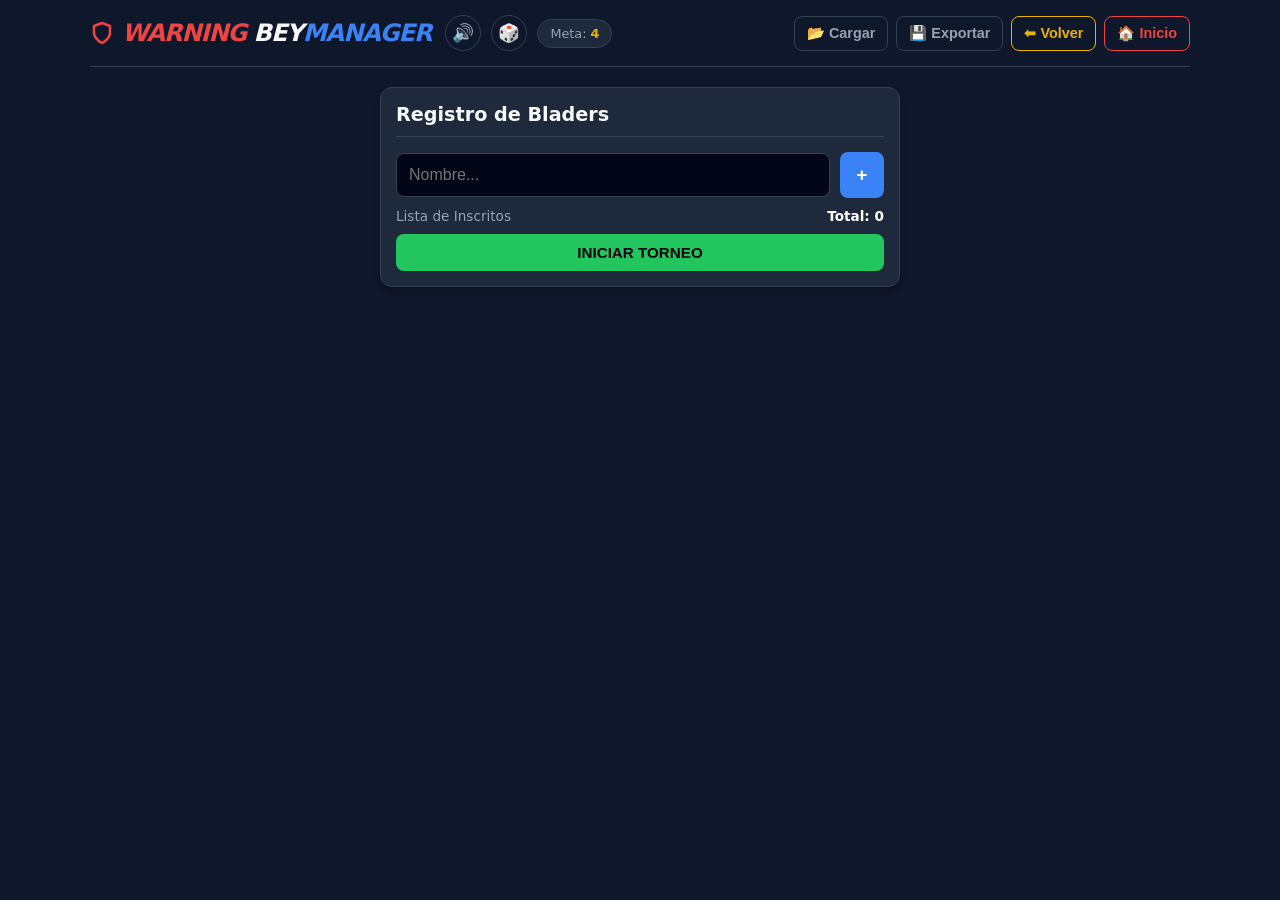
==== commit 4feb0302: "Actualizacion" ====
--- a/index.html
+++ b/index.html
@@ -1,1174 +1,149 @@
 <!DOCTYPE html>
 <html lang="es">
 <head>
-    <meta charset="UTF-8">
-    <meta name="viewport" content="width=device-width, initial-scale=1.0">
-    <title>Warning BeyManager V11.9</title>
-    <meta name="theme-color" content="#0f172a">
-    <style>
-        /* =========================================
-           1. VARIABLES Y ESTILOS GLOBALES
-           ========================================= */
-        :root {
-            --bg-dark: #0f172a;       /* Fondo principal */
-            --bg-card: #1e293b;       /* Fondo de tarjetas */
-            --bg-input: #020617;      /* Fondo de inputs */
-            --text-main: #f8fafc;     /* Texto blanco */
-            --text-muted: #94a3b8;    /* Texto gris */
-            --accent: #3b82f6;        /* Azul primario */
-            --accent-hover: #2563eb;
-            --success: #22c55e;       /* Verde éxito */
-            --gold: #eab308;          /* Dorado (1er Lugar) */
-            --silver: #cbd5e1;        /* Plata (2do Lugar) */
-            --bronze: #d97706;        /* Bronce (3er Lugar) */
-            --border: #334155;        /* Bordes sutiles */
-            --danger: #ef4444;        /* Rojo peligro/borrar */
-            --cut-line: #f43f5e;      /* Línea de corte eliminatorio */
-            --whatsapp: #25D366;      /* Verde WhatsApp */
-            --pt-color: #a855f7;      /* Violeta para Puntos de Torneo */
-        }
-        
-        * { box-sizing: border-box; }
-        
-        body {
-            font-family: system-ui, -apple-system, sans-serif;
-            background-color: var(--bg-dark);
-            color: var(--text-main);
-            margin: 0; padding: 15px; padding-bottom: 80px;
-            min-height: 100vh;
-            user-select: none;
-        }
+  <meta charset="UTF-8" />
+  <meta name="viewport" content="width=device-width, initial-scale=1.0" />
+  <title>Warning BeyManager</title>
+  <meta name="theme-color" content="#0f172a" />
+  <link rel="stylesheet" href="./assets/css/estilos.css" />
+</head>
 
-        /* =========================================
-           2. CLASES DE UTILIDAD
-           ========================================= */
-        .container { max-width: 1100px; margin: 0 auto; position: relative; z-index: 10; }
-        .hidden { display: none !important; }
-        .text-center { text-align: center; }
-        .flex-between { display: flex; justify-content: space-between; align-items: center; }
-        .gap-10 { gap: 10px; }
-        
-        .card { 
-            background-color: var(--bg-card); 
-            border: 1px solid var(--border); 
-            border-radius: 12px; 
-            padding: 15px; 
-            margin-bottom: 20px; 
-            box-shadow: 0 4px 6px -1px rgba(0, 0, 0, 0.3); 
-        }
+<body>
+  <canvas id="confetti-canvas"></canvas>
 
-        /* =========================================
-           3. BOTONES
-           ========================================= */
-        .btn { 
-            cursor: pointer; border: none; padding: 10px 16px; border-radius: 8px; 
-            font-weight: bold; color: white; transition: 0.2s; 
-            display: inline-flex; align-items: center; justify-content: center; gap: 8px; font-size: 0.95rem;
-        }
-        .btn:active { transform: scale(0.95); }
-        .btn-primary { background-color: var(--accent); }
-        .btn-success { background-color: var(--success); color: #000; }
-        .btn-warning { background-color: var(--gold); color: #000; }
-        .btn-danger { background-color: var(--danger); }
-        .btn-ghost { 
-            background-color: transparent; border: 1px solid var(--border); color: var(--text-muted); 
-            padding: 6px 12px; font-size: 0.85rem; 
-        }
-        .btn-ghost:hover { background-color: var(--border); color: white; }
-        
-        .btn-icon-only { width: 36px; height: 36px; padding: 0; border-radius: 50%; font-size: 1.2rem; }
-        .btn-whatsapp { background-color: var(--whatsapp); color: white; font-size: 0.8rem; }
+  <input type="file" id="file-upload" accept=".json" class="hidden" onchange="loadTournamentFile(this)" />
 
-        /* =========================================
-           4. INPUTS Y ESTILOS
-           ========================================= */
-        .input-dark { 
-            background-color: var(--bg-input); border: 1px solid var(--border); color: white; 
-            padding: 12px; border-radius: 8px; width: 100%; font-size: 1rem; 
-        }
-        .input-dark:focus { border-color: var(--accent); outline: none; }
-        select.input-dark {
-            cursor: pointer; appearance: none; 
-            background-image: url("data:image/svg+xml;charset=UTF-8,%3csvg xmlns='http://www.w3.org/2000/svg' viewBox='0 0 24 24' fill='none' stroke='white' stroke-width='2' stroke-linecap='round' stroke-linejoin='round'%3e%3cpolyline points='6 9 12 15 18 9'%3e%3c/polyline%3e%3c/svg%3e");
-            background-repeat: no-repeat; background-position: right 10px center; background-size: 16px; padding-right: 30px;
-        }
+  <!-- Modal Sorteo -->
+  <div id="toss-modal" class="toss-modal" onclick="closeToss()">
+    <div class="toss-content" onclick="event.stopPropagation()">
+      <h2 class="toss-title">Sorteo</h2>
+      <div class="coin-icon" id="coin-icon">🎲</div>
+      <div class="toss-result" id="toss-result">...</div>
+      <div class="toss-buttons">
+        <button class="btn btn-primary" onclick="spinToss()">Lanzar</button>
+        <button class="btn btn-ghost" onclick="closeToss()">Cerrar</button>
+      </div>
+    </div>
+  </div>
 
-        .is-ghost { font-style: italic; opacity: 0.6; color: var(--text-muted) !important; }
-        .editable-name { cursor: pointer; display: inline-flex; align-items: center; gap: 5px; transition: color 0.2s; }
-        .editable-name:hover { color: var(--accent); }
-        .edit-icon { opacity: 0.3; font-size: 0.8em; }
-        .editable-name:hover .edit-icon { opacity: 1; }
+  <div id="toast" class="toast">Guardado</div>
 
-        /* =========================================
-           5. TABLAS
-           ========================================= */
-        .standings-container { overflow-x: auto; margin-bottom: 20px; border: 1px solid var(--border); border-radius: 8px; }
-        .global-table { width: 100%; border-collapse: collapse; font-size: 0.9rem; }
-        .global-table th { background: var(--bg-input); padding: 10px; text-align: left; color: var(--text-muted); font-size: 0.8rem; text-transform: uppercase; }
-        .global-table td { padding: 10px; border-top: 1px solid var(--border); }
-        .global-table tr.qualified { background: rgba(34, 197, 94, 0.1); }
-        .global-table tr.qualified td:first-child { border-left: 3px solid var(--success); }
-        .global-table tr.cut-line td { border-bottom: 2px dashed var(--cut-line); }
+  <div class="container">
+    <!-- HEADER estilo versión buena -->
+    <header class="header flex-between">
+      <div class="header-left flex-between gap-10">
+        <div class="brand">
+          <svg class="brand-icon" width="24" height="24" viewBox="0 0 24 24" fill="none"
+               stroke="#ef4444" stroke-width="2.5" stroke-linecap="round" stroke-linejoin="round">
+            <path d="M12 22s8-4 8-10V5l-8-3-8 3v7c0 6 8 10 8 10z"></path>
+          </svg>
+          <h1 class="brand-title">
+            <span class="brand-danger">WARNING</span> BEY<span class="brand-accent">MANAGER</span>
+          </h1>
+        </div>
 
-        /* =========================================
-           6. GRUPOS Y PARTIDOS
-           ========================================= */
-        .groups-grid { display: grid; grid-template-columns: 1fr 1fr; gap: 20px; }
-        .group-header { margin: 0 0 10px 0; border-bottom: 1px solid var(--border); padding-bottom: 5px; display: flex; justify-content: space-between; align-items: center; }
-        .mini-table { width: 100%; border-collapse: collapse; font-size: 0.85rem; margin-bottom: 10px; }
-        .mini-table th { text-align: left; color: var(--text-muted); padding: 4px; font-size: 0.75rem; }
-        .mini-table td { padding: 4px; border-bottom: 1px solid #1e293b; }
-        
-        .match-row { display: flex; align-items: center; justify-content: space-between; padding: 8px 0; border-bottom: 1px solid var(--border); }
-        .match-row:last-child { border-bottom: none; }
-        .player-name-match { font-size: 0.85rem; overflow: hidden; text-overflow: ellipsis; white-space: nowrap; max-width: 90px; }
-        
-        /* NUEVO: Separador de Rondas */
-        .round-separator {
-            background: rgba(59, 130, 246, 0.1);
-            color: var(--accent);
-            font-size: 0.75rem;
-            text-transform: uppercase;
-            letter-spacing: 1px;
-            padding: 4px 10px;
-            margin-top: 10px;
-            margin-bottom: 5px;
-            border-radius: 4px;
-            font-weight: bold;
-            border-left: 3px solid var(--accent);
-        }
+        <div class="header-tools">
+          <button class="btn btn-ghost btn-icon-only" onclick="toggleMute()" title="Sonido">
+            <span id="sound-icon">🔊</span>
+          </button>
+          <button class="btn btn-ghost btn-icon-only" onclick="openToss()" title="Sorteo">🎲</button>
+          <span class="pill">Meta: <strong class="pill-strong">4</strong></span>
+        </div>
+      </div>
 
-        .score-wrapper { display: flex; align-items: center; gap: 5px; }
-        .btn-score { width: 32px; height: 32px; border-radius: 6px; border: 1px solid var(--border); background: var(--bg-card); color: var(--text-main); font-weight: bold; font-size: 1.2rem; cursor: pointer; display: flex; align-items: center; justify-content: center; touch-action: manipulation; }
-        .btn-score:active { background: var(--accent); border-color: var(--accent); }
-        .score-display { width: 30px; text-align: center; font-size: 1.2rem; font-weight: bold; pointer-events: none; }
-        .score-display.winner { color: var(--success); text-shadow: 0 0 10px rgba(34, 197, 94, 0.4); }
-
-        /* =========================================
-           7. BRACKETS
-           ========================================= */
-        .match-card { background: var(--bg-card); margin-bottom: 12px; padding: 15px; border-radius: 8px; border: 1px solid var(--border); display: flex; flex-direction: column; gap: 10px; }
-        .match-card.final-match { border: 2px solid var(--gold); box-shadow: 0 0 15px rgba(234, 179, 8, 0.2); }
-        .match-card.bronze-match { border: 2px solid var(--bronze); }
-        .match-header { text-align: center; font-size: 0.75rem; text-transform: uppercase; letter-spacing: 1px; color: var(--gold); font-weight: bold; }
-        .match-body { display: flex; align-items: center; justify-content: space-between; }
-        .match-player { flex: 1; font-weight: bold; font-size: 1rem; }
-        
-        .crown-icon { font-size: 4rem; margin-bottom: -10px; animation: floatCrown 2s ease-in-out infinite; }
-        @keyframes floatCrown { 0%, 100% { transform: translateY(0); } 50% { transform: translateY(-10px); } }
-
-        /* =========================================
-           8. ELEMENTOS FLOTANTES
-           ========================================= */
-        #toss-modal { position: fixed; top: 0; left: 0; width: 100%; height: 100%; background: rgba(0,0,0,0.8); z-index: 500; display: flex; align-items: center; justify-content: center; opacity: 0; pointer-events: none; transition: opacity 0.3s; }
-        #toss-modal.active { opacity: 1; pointer-events: auto; }
-        .toss-content { background: var(--bg-card); padding: 30px; border-radius: 15px; border: 1px solid var(--border); text-align: center; width: 300px; transform: scale(0.8); transition: transform 0.3s cubic-bezier(0.175, 0.885, 0.32, 1.275); }
-        #toss-modal.active .toss-content { transform: scale(1); }
-        .coin { font-size: 4rem; margin: 20px 0; display: inline-block; }
-        .spinning { animation: spinCoin 0.2s infinite linear; }
-        @keyframes spinCoin { 0% { transform: rotateY(0deg); } 100% { transform: rotateY(360deg); } }
-
-        #confetti-canvas { position: fixed; top: 0; left: 0; width: 100%; height: 100%; pointer-events: none; z-index: 100; }
-
-        header { margin-bottom: 20px; border-bottom: 1px solid var(--border); padding-bottom: 15px; }
-        .player-item { display: flex; justify-content: space-between; padding: 12px; border-bottom: 1px solid var(--border); background: var(--bg-input); margin-bottom: 5px; border-radius: 6px; }
-        .config-block { background: rgba(51, 65, 85, 0.3); padding: 15px; border-radius: 8px; margin-top: 15px; border: 1px solid var(--border); }
-        .config-row { display: flex; align-items: center; gap: 10px; margin-bottom: 12px; }
-        .config-label { flex: 1; font-weight: bold; color: var(--text-muted); font-size: 0.9rem; }
-        .toast { position: fixed; bottom: 20px; left: 50%; transform: translateX(-50%); background: var(--success); color: #000; padding: 8px 20px; border-radius: 20px; font-weight: bold; font-size: 0.9rem; opacity: 0; transition: opacity 0.3s; pointer-events: none; z-index: 200; }
-        .toast.show { opacity: 1; }
-
-        @media (max-width: 768px) {
-            .btn { width: 100%; }
-            header .flex-between { flex-direction: column; gap: 10px; align-items: stretch; }
-            .header-tools { justify-content: space-between; width: 100%; }
-            .groups-header-stack { flex-direction: column; gap: 15px; align-items: stretch !important; }
-            .groups-grid { grid-template-columns: 1fr; }
-        }
-    </style>
-</head>
-<body>
-
-<canvas id="confetti-canvas"></canvas>
-
-<input type="file" id="file-upload" accept=".json" style="display: none;" onchange="loadTournamentFile(this)">
-
-<div id="toss-modal" onclick="closeToss()">
-    <div class="toss-content" onclick="event.stopPropagation()">
-        <h2 style="margin-top:0; color:var(--gold);">Sorteo</h2>
-        <div id="coin-icon" class="coin">🎲</div>
-        <div id="toss-result" style="font-size:1.5rem; font-weight:bold; height:30px; margin-bottom:20px;">...</div>
-        <button class="btn btn-primary" onclick="spinToss()">Lanzar</button>
-        <button class="btn btn-ghost" onclick="closeToss()" style="margin-top:10px;">Cerrar</button>
-    </div>
-</div>
-
-<div class="container">
-    <header class="flex-between">
-        <div class="flex-between gap-10 header-tools">
-            <div style="display: flex; align-items: center; gap: 8px;">
-                <svg width="24" height="24" viewBox="0 0 24 24" fill="none" stroke="#ef4444" stroke-width="2.5" stroke-linecap="round" stroke-linejoin="round"><path d="M12 22s8-4 8-10V5l-8-3-8 3v7c0 6 8 10 8 10z"></path></svg>
-                <h1 style="margin:0; font-style:italic; font-size:1.5rem; letter-spacing:-1px;">
-                    <span style="color:var(--danger)">WARNING</span> BEY<span style="color:var(--accent)">MANAGER</span>
-                </h1>
-            </div>
-            
-            <div style="display:flex; gap:10px;">
-                <button class="btn btn-ghost btn-icon-only" onclick="toggleMute()" title="Sonido">
-                    <span id="sound-icon">🔊</span>
-                </button>
-                <button class="btn btn-ghost btn-icon-only" onclick="openToss()" title="Sorteo">
-                    🎲
-                </button>
-                <div style="background:var(--bg-card); padding:6px 12px; border-radius:20px; font-size:0.8rem; border:1px solid var(--border); display:flex; align-items:center;">
-                    Meta: <strong style="color:var(--gold); margin-left:5px;">4</strong>
-                </div>
-            </div>
-        </div>
-        
-        <div class="flex-between gap-10 controls-stack" style="margin-top:10px;">
-            <div style="display:flex; gap:5px; flex:1;">
-                <button class="btn btn-ghost" onclick="document.getElementById('file-upload').click()" style="flex:1;">📂 Cargar</button>
-                <button class="btn btn-ghost" onclick="downloadBackup()" style="flex:1;">💾 Exportar</button>
-                <button class="btn btn-ghost" onclick="goBackStep()" style="flex:1; border-color:var(--gold); color:var(--gold);">⬅ Volver</button>
-            </div>
-            <button class="btn btn-ghost" onclick="goHome()" style="color:var(--danger); border-color:var(--danger); font-weight:bold;">🏠 Inicio</button>
-        </div>
+      <div class="header-right">
+        <button class="btn btn-ghost" onclick="document.getElementById('file-upload').click()">📂 Cargar</button>
+        <button class="btn btn-ghost" onclick="downloadBackup()">💾 Exportar</button>
+        <button class="btn btn-ghost btn-outline-gold" onclick="goBackStep()">⬅ Volver</button>
+        <button class="btn btn-ghost btn-outline-danger" onclick="goHome()">🏠 Inicio</button>
+      </div>
     </header>
 
-    <div id="view-registration">
-        <div class="card" style="max-width: 500px; margin: 0 auto;">
-            <h2 style="margin:0 0 15px 0; font-size:1.2rem; border-bottom:1px solid var(--border); padding-bottom:10px;">
-                Registro de Bladers
-            </h2>
-            
-            <div class="flex-between gap-10" style="margin-bottom:15px;">
-                <input type="text" id="input-player" class="input-dark" placeholder="Nombre..." autocomplete="off">
-                <button class="btn btn-primary" style="width: auto;" onclick="addPlayer()">+</button>
-            </div>
+    <!-- Vista: Registro -->
+    <section id="view-registration" class="view">
+      <div class="card card-narrow">
+        <h2 class="card-title">Registro de Bladers</h2>
 
-            <div class="flex-between" style="margin-bottom:5px; font-size:0.85rem; color:var(--text-muted);">
-                <span>Lista de Inscritos</span>
-                <span style="color: white; font-weight: bold;">Total: <span id="player-counter">0</span></span>
-            </div>
-
-            <div id="players-list" style="max-height: 250px; overflow-y: auto; margin-bottom: 15px;">
-                <p class="text-center" style="color:var(--text-muted); padding:20px; font-style:italic;">Agrega jugadores para comenzar</p>
-            </div>
-
-            <div id="group-config" class="hidden config-block">
-                <div class="config-row">
-                    <label class="config-label">Grupos:</label>
-                    <div style="flex:2; display:flex; align-items:center; gap:10px;">
-                        <input type="range" id="group-slider" min="1" max="1" value="1" oninput="updateGroupCount(this.value)" style="width:100%;">
-                        <span id="group-count-display" style="background:var(--bg-dark); padding:2px 8px; border-radius:4px; font-weight:bold;">1</span>
-                    </div>
-                </div>
-                <div class="config-row">
-                    <label class="config-label">Rondas:</label>
-                    <div style="flex:2; display:flex; align-items:center; gap:10px;">
-                        <input type="number" id="rounds-input" min="1" max="10" value="1" onchange="validateRounds()" class="input-dark" style="padding:5px; width:60px; text-align:center;">
-                        <span id="rounds-max-msg" style="font-size:0.75rem; color:var(--text-muted);"></span>
-                    </div>
-                </div>
-            </div>
-
-            <button id="btn-start" class="btn btn-success" style="width:100%; margin-top:15px;" onclick="generateGroups()" disabled>
-                INICIAR TORNEO
-            </button>
-        </div>
-    </div>
-
-    <div id="view-groups" class="hidden">
-        <div class="flex-between groups-header-stack" style="margin-bottom:20px;">
-            <h2 style="margin:0;">Fase de Grupos</h2>
-            
-            <div class="flex-between gap-10" style="flex-wrap:wrap; justify-content:flex-end;">
-                <button class="btn btn-whatsapp" onclick="copyStandingsToClipboard()">
-                    📱 Copiar Tabla
-                </button>
-
-                <div style="text-align:right;">
-                    <select id="knockout-size-select" onchange="renderGlobalStandings()" class="input-dark" style="padding:5px 30px 5px 10px; font-size:0.85rem; width:auto; border-color:var(--gold); color:var(--gold); font-weight:bold;">
-                    </select>
-                </div>
-                <button class="btn btn-warning" style="font-size:0.85rem;" onclick="startKnockout()">
-                    Ir a Llaves &raquo;
-                </button>
-            </div>
+        <div class="row gap">
+          <input id="input-player" class="input-dark" placeholder="Nombre..." autocomplete="off" />
+          <button class="btn btn-primary btn-plus" onclick="addPlayer()">+</button>
         </div>
 
-        <div class="card" style="padding: 10px;">
-            <div class="flex-between" style="margin-bottom: 10px;">
-                <h3 style="margin:0; font-size: 1rem; color: var(--text-muted); text-transform: uppercase; letter-spacing: 1px;">
-                    Tabla General
-                </h3>
-                <button class="btn btn-ghost" onclick="redistributeGroups()" style="font-size: 0.75rem; padding: 4px 8px; border-color: var(--accent); color: var(--accent);">
-                    ↻ Redistribuir Grupos
-                </button>
-            </div>
-            
-            <div class="standings-container">
-                <table class="global-table">
-                    <thead>
-                        <tr>
-                            <th style="width: 40px;">#</th>
-                            <th>Blader (Editar ✎)</th>
-                            <th>Grupo</th>
-                            <th class="text-center" title="Puntos de Torneo (Liga)" style="color:var(--pt-color)">PT</th>
-                            <th class="text-center" title="Puntos a Favor (Combate)" style="color:var(--gold)">PF</th>
-                            <th class="text-center" title="Puntos en Contra" style="color:var(--text-muted)">PC</th>
-                            <th class="text-center" style="font-size:0.7rem; color:var(--text-muted)">Win</th>
-                        </tr>
-                    </thead>
-                    <tbody id="global-standings-body"></tbody>
-                </table>
-            </div>
-            <div class="text-center" style="font-size: 0.8rem; color: var(--text-muted);">
-                <span style="color: var(--success);">█</span> Clasifican
-                &nbsp;|&nbsp; 
-                <span style="color: var(--cut-line);">---</span> Corte
-                &nbsp;|&nbsp;
-                <span style="color: var(--pt-color); font-weight:bold;">PT = Puntos Torneo (3/1)</span>
-            </div>
+        <div class="row flex-between small muted" style="margin-top:10px;">
+          <span>Lista de Inscritos</span>
+          <span class="total">Total: <span id="player-counter">0</span></span>
         </div>
 
-        <div id="groups-container" class="groups-grid"></div>
-    </div>
+        <div id="player-list"></div>
 
-    <div id="view-knockout" class="hidden" style="max-width: 600px; margin: 0 auto;">
-        <h2 class="text-center" style="color:var(--gold); margin-bottom:20px;">Fase Eliminatoria</h2>
-        <div class="text-center" style="margin-bottom:15px;">
-            <span id="round-badge" style="background:#1e3a8a; color:#93c5fd; padding:5px 15px; border-radius:20px; font-weight:bold; font-size:0.9rem; border:1px solid #1d4ed8;">Ronda 1</span>
-        </div>
-        
-        <div id="bracket-container"></div>
+        <div id="group-config" class="config-block hidden">
+          <div class="config-row">
+            <span class="config-label">Grupos:</span>
+            <input type="range" id="group-slider" min="1" max="1" value="1" oninput="updateGroupCount(this.value)" />
+            <span id="group-count-label" class="pill">1</span>
+          </div>
 
-        <button class="btn btn-primary" style="width:100%; margin-top:20px; padding:15px;" onclick="advanceRound()">
-            Confirmar Resultados y Avanzar
-        </button>
-    </div>
-
-    <div id="view-winner" class="hidden text-center" style="padding-top:30px;">
-        <div class="crown-icon">👑</div>
-        <h2 style="color:var(--text-muted); text-transform:uppercase; letter-spacing:2px; margin-top:0;">Gran Campeón</h2>
-        <div id="champion-name" style="font-size:3rem; font-weight:900; background:linear-gradient(to right, #facc15, #f97316); -webkit-background-clip:text; color:transparent; margin:10px 0 20px 0;">
-            NOMBRE
-        </div>
-        
-        <div id="second-place-container" class="hidden" style="margin-top:20px; padding-top:10px;">
-             <div style="font-size:2rem;">🥈</div>
-             <h3 style="color:var(--silver); margin:5px 0;">2do Lugar</h3>
-             <div id="second-place-name" style="font-size:1.8rem; font-weight:bold; color:white;"></div>
+          <div class="config-row">
+            <span class="config-label">Rondas:</span>
+            <input type="number" id="rounds-input" class="input-dark input-mini" min="1" max="10" value="1"
+                   onchange="setRounds(this.value)" />
+            <span id="rounds-max-msg" class="muted tiny"></span>
+          </div>
         </div>
 
-        <div id="third-place-container" class="hidden" style="margin-top:20px; padding-top:10px;">
-             <div style="font-size:1.5rem;">🥉</div>
-             <h3 style="color:var(--bronze); margin:5px 0;">3er Lugar</h3>
-             <div id="third-place-name" style="font-size:1.5rem; font-weight:bold; color:white;"></div>
+        <button id="btn-start" class="btn btn-success w-100" onclick="generateGroups()" disabled>
+          INICIAR TORNEO
+        </button>
+      </div>
+    </section>
+
+    <!-- Vista: Grupos -->
+    <section id="view-groups" class="view hidden">
+      <h2 class="title">Fase de Grupos</h2>
+
+      <div class="row gap wrap">
+        <button class="btn btn-whatsapp" onclick="copyStandingsToClipboard()">📱 Copiar Tabla</button>
+        <button class="btn btn-warning" onclick="startKnockout()">Ir a Llaves »</button>
+        <button class="btn btn-ghost" onclick="redistributeGroups()">Rebalancear grupos</button>
+      </div>
+
+      <div id="groups-container" class="groups-container"></div>
+
+      <h3 class="subtitle">Tabla Global</h3>
+      <div id="global-standings" class="card"></div>
+    </section>
+
+    <!-- Vista: Eliminatorias -->
+    <section id="view-knockout" class="view hidden">
+      <h2 class="title">Eliminatorias</h2>
+
+      <div class="card">
+        <div class="row gap wrap">
+          <label class="label">Ronda</label>
+          <select id="knockout-round-select" class="input-dark" onchange="selectKnockoutRound(this.value)"></select>
         </div>
 
-        <button class="btn btn-ghost" onclick="hardReset(true)" style="margin-top:40px;">
-            Iniciar Nuevo Torneo
-        </button>
-    </div>
-</div>
+        <div id="knockout-container" class="knockout-container"></div>
 
-<div id="toast" class="toast">Guardado</div>
+        <div class="row gap">
+          <button class="btn btn-primary w-100" onclick="advanceRound()">Confirmar Resultados y Avanzar</button>
+        </div>
 
-<script>
-    /* =========================================
-       1. MOTOR DE AUDIO (SOUND FX)
-       ========================================= */
-    const audioCtx = new (window.AudioContext || window.webkitAudioContext)();
-    let isMuted = false;
+        <div class="row gap">
+          <button class="btn btn-danger w-100" onclick="hardReset(true)">Reiniciar Torneo</button>
+        </div>
+      </div>
+    </section>
 
-    function toggleMute() {
-        isMuted = !isMuted;
-        document.getElementById('sound-icon').innerText = isMuted ? '🔇' : '🔊';
-        if(!isMuted && audioCtx.state === 'suspended') audioCtx.resume();
-    }
+    <!-- Vista: Ganador -->
+    <section id="view-winner" class="view hidden">
+      <h2 class="title">🏆 Ganador</h2>
+      <div id="winner-card" class="card winner-card"></div>
+      <button class="btn btn-ghost w-100" onclick="hardReset(true)">Iniciar Nuevo Torneo</button>
+    </section>
+  </div>
 
-    function playTone(freq, type, duration, delay = 0) {
-        if(isMuted) return;
-        if(audioCtx.state === 'suspended') audioCtx.resume();
-        const osc = audioCtx.createOscillator();
-        const gain = audioCtx.createGain();
-        osc.type = type;
-        osc.frequency.setValueAtTime(freq, audioCtx.currentTime + delay);
-        gain.gain.setValueAtTime(0.1, audioCtx.currentTime + delay);
-        gain.gain.exponentialRampToValueAtTime(0.001, audioCtx.currentTime + delay + duration);
-        osc.connect(gain);
-        gain.connect(audioCtx.destination);
-        osc.start(audioCtx.currentTime + delay);
-        osc.stop(audioCtx.currentTime + delay + duration);
-    }
-
-    const SoundFX = {
-        click: () => playTone(800, 'sine', 0.1),
-        undo: () => playTone(300, 'triangle', 0.1),
-        success: () => { playTone(523.25, 'sine', 0.2, 0); playTone(659.25, 'sine', 0.2, 0.1); playTone(783.99, 'sine', 0.4, 0.2); },
-        winMatch: () => { playTone(523.25, 'square', 0.1, 0); playTone(523.25, 'square', 0.1, 0.1); playTone(783.99, 'square', 0.4, 0.2); },
-        champion: () => { [523, 659, 783, 1046, 783, 1046].forEach((f, i) => playTone(f, 'sawtooth', 0.3, i * 0.15)); }
-    };
-
-    /* =========================================
-       2. UTILIDADES VISUALES (Sorteo, Confeti)
-       ========================================= */
-    function openToss() {
-        document.getElementById('toss-modal').classList.add('active');
-        document.getElementById('toss-result').innerText = "...";
-        document.getElementById('coin-icon').classList.remove('spinning');
-    }
-    
-    function closeToss() { document.getElementById('toss-modal').classList.remove('active'); }
-
-    function spinToss() {
-        const icon = document.getElementById('coin-icon');
-        const res = document.getElementById('toss-result');
-        icon.classList.add('spinning');
-        res.innerText = "Girando...";
-        SoundFX.click();
-        setTimeout(() => {
-            icon.classList.remove('spinning');
-            const winner = Math.random() > 0.5 ? "JUGADOR 1" : "JUGADOR 2";
-            res.innerText = winner;
-            res.style.color = winner === "JUGADOR 1" ? "var(--accent)" : "var(--success)";
-            SoundFX.success();
-        }, 1000);
-    }
-
-    // --- CONFETI ---
-    const confettiCanvas = document.getElementById('confetti-canvas');
-    const ctx = confettiCanvas.getContext('2d');
-    let confettiParticles = [];
-    let confettiAnimationId = null;
-
-    function resizeCanvas() { confettiCanvas.width = window.innerWidth; confettiCanvas.height = window.innerHeight; }
-    window.addEventListener('resize', resizeCanvas);
-    resizeCanvas();
-
-    function createConfettiParticle(isContinuous) {
-        const colors = ['#eab308', '#ef4444', '#3b82f6', '#22c55e', '#ffffff'];
-        return {
-            x: isContinuous ? Math.random() * confettiCanvas.width : confettiCanvas.width / 2,
-            y: isContinuous ? -10 : confettiCanvas.height / 2,
-            size: Math.random() * 8 + 4,
-            color: colors[Math.floor(Math.random() * colors.length)],
-            speedX: Math.random() * 6 - 3,
-            speedY: Math.random() * 6 - 3 - (isContinuous ? 0 : 5),
-            gravity: 0.1,
-            rotation: Math.random() * 360,
-            rotationSpeed: Math.random() * 10 - 5
-        };
-    }
-
-    function updateConfetti() {
-        ctx.clearRect(0, 0, confettiCanvas.width, confettiCanvas.height);
-        if (confettiParticles.length > 0) {
-            confettiParticles.forEach((p, index) => {
-                p.x += p.speedX; p.y += p.speedY; p.speedY += p.gravity; p.rotation += p.rotationSpeed;
-                ctx.save(); ctx.translate(p.x, p.y); ctx.rotate((p.rotation * Math.PI) / 180);
-                ctx.fillStyle = p.color; ctx.fillRect(-p.size / 2, -p.size / 2, p.size, p.size); ctx.restore();
-                if (p.y > confettiCanvas.height) confettiParticles.splice(index, 1);
-            });
-            confettiAnimationId = requestAnimationFrame(updateConfetti);
-        } else { cancelAnimationFrame(confettiAnimationId); confettiAnimationId = null; }
-    }
-
-    function fireConfettiBurst() {
-        for(let i=0; i<60; i++) confettiParticles.push(createConfettiParticle(false));
-        if(!confettiAnimationId) updateConfetti();
-    }
-
-    let continuousInterval = null;
-    function startContinuousConfetti() {
-        if(continuousInterval) return;
-        continuousInterval = setInterval(() => {
-            for(let i=0; i<5; i++) {
-                const p = createConfettiParticle(true);
-                p.speedY = Math.random() * 3 + 2;
-                confettiParticles.push(p);
-            }
-            if(!confettiAnimationId) updateConfetti();
-        }, 100);
-    }
-
-    function stopConfetti() {
-        if(continuousInterval) { clearInterval(continuousInterval); continuousInterval = null; }
-        confettiParticles = []; ctx.clearRect(0, 0, confettiCanvas.width, confettiCanvas.height);
-    }
-
-    /* =========================================
-       3. ESTADO GLOBAL
-       ========================================= */
-    const POINTS_TO_WIN = 4;
-    const STORAGE_KEY = 'bey_manager_ult_v11_9_refined';
-    
-    const initialState = {
-        players: [], 
-        groups: [], 
-        knockoutMatches: [], 
-        desiredGroupCount: 1, 
-        phase: 'registration', 
-        roundsSetting: 1   
-    };
-    
-    let state = JSON.parse(JSON.stringify(initialState));
-
-    window.onload = function() {
-        loadState(); 
-        const input = document.getElementById('input-player');
-        if(input) input.addEventListener('keypress', (e) => { if (e.key === 'Enter') addPlayer(); });
-    };
-
-    function saveState() {
-        const rInput = document.getElementById('rounds-input');
-        if(rInput && state.phase === 'registration') state.roundsSetting = rInput.value; 
-        localStorage.setItem(STORAGE_KEY, JSON.stringify(state));
-        showToast("Auto-Guardado"); 
-    }
-
-    function loadState() {
-        const saved = localStorage.getItem(STORAGE_KEY);
-        if (saved) {
-            try { state = { ...initialState, ...JSON.parse(saved) }; restoreUI(); } catch(e) { console.error(e); }
-        } else { restoreUI(); }
-    }
-
-    /* =========================================
-       4. NAVEGACIÓN
-       ========================================= */
-    function goHome() {
-        if(confirm("¿Volver al inicio? Se perderá el progreso.")) hardReset(true);
-    }
-
-    function hardReset(force = false) {
-        localStorage.removeItem(STORAGE_KEY);
-        window.location.reload(); 
-    }
-
-    function goBackStep() {
-        if(state.phase === 'registration') return;
-        if(!confirm("¿Volver a la fase anterior? \n\nNOTA: Tus datos actuales se conservan, pero si REGENERAS una fase, se sobrescribirá.")) return;
-
-        if(state.phase === 'winner') { state.phase = 'knockout'; stopConfetti(); } 
-        else if(state.phase === 'knockout') { state.phase = 'groups'; } 
-        else if(state.phase === 'groups') { state.phase = 'registration'; }
-
-        saveState();
-        restoreUI();
-    }
-
-    function restoreUI() {
-        hideAllViews();
-        if(state.phase !== 'winner') stopConfetti();
-
-        const pInput = document.getElementById('input-player');
-        if(pInput) pInput.value = '';
-        
-        if (state.phase === 'registration') {
-            document.getElementById('view-registration').classList.remove('hidden');
-            renderPlayerList();
-            const rInput = document.getElementById('rounds-input');
-            if(rInput) rInput.value = state.roundsSetting || 1;
-        } 
-        else if (state.phase === 'groups') {
-            document.getElementById('view-groups').classList.remove('hidden');
-            renderGroups();
-            updateKnockoutSelector(); 
-            renderGlobalStandings();
-        }
-        else if (state.phase === 'knockout') {
-            document.getElementById('view-knockout').classList.remove('hidden');
-            renderBracket();
-        }
-        else if (state.phase === 'winner') {
-            document.getElementById('view-winner').classList.remove('hidden');
-            renderWinnerView();
-        }
-    }
-
-    function hideAllViews() {
-        ['view-registration', 'view-groups', 'view-knockout', 'view-winner']
-            .forEach(id => document.getElementById(id).classList.add('hidden'));
-    }
-
-    function editPlayerName(id) {
-        let player = state.players.find(p => p.id === id);
-        if (!player) {
-            state.groups.forEach(g => {
-                const found = g.players.find(p => p.id === id || p.id === String(id));
-                if(found) player = found;
-            });
-        }
-        if(!player) return;
-
-        const newName = prompt("Editar nombre:", player.name);
-        if(newName && newName.trim() !== "") {
-            const finalName = newName.trim();
-            const master = state.players.find(p => p.id === id);
-            if(master) master.name = finalName;
-
-            state.groups.forEach(g => {
-                const pGroup = g.players.find(p => p.id === id || p.id === String(id));
-                if(pGroup) pGroup.name = finalName;
-                g.matches.forEach(m => {
-                    if(m.p1Id === id || m.p1Id === String(id)) m.p1Name = finalName;
-                    if(m.p2Id === id || m.p2Id === String(id)) m.p2Name = finalName;
-                });
-            });
-
-            state.knockoutMatches.forEach(round => {
-                round.matches.forEach(m => {
-                    if(m.p1 && (m.p1.id === id || m.p1.id === String(id))) m.p1.name = finalName;
-                    if(m.p2 && (m.p2.id === id || m.p2.id === String(id))) m.p2.name = finalName;
-                    if(m.winner && (m.winner.id === id || m.winner.id === String(id))) m.winner.name = finalName;
-                });
-            });
-            saveState(); restoreUI();
-        }
-    }
-
-    /* =========================================
-       5. REGISTRO
-       ========================================= */
-    function addPlayer() {
-        const input = document.getElementById('input-player');
-        const name = input.value.trim();
-        if(!name) return;
-        state.players.push({ id: Date.now(), name });
-        input.value = ''; input.focus(); 
-        SoundFX.click(); 
-        
-        const maxGroups = Math.max(1, Math.floor(state.players.length / 2));
-        if(state.desiredGroupCount > maxGroups) state.desiredGroupCount = maxGroups;
-        renderPlayerList(); saveState();
-    }
-
-    function removePlayer(id) {
-        state.players = state.players.filter(p => p.id !== id);
-        SoundFX.undo();
-        renderPlayerList(); saveState();
-    }
-
-    function renderPlayerList() {
-        const list = document.getElementById('players-list');
-        const counter = document.getElementById('player-counter');
-        const config = document.getElementById('group-config');
-        const btn = document.getElementById('btn-start');
-        const slider = document.getElementById('group-slider');
-
-        counter.innerText = state.players.length;
-        list.innerHTML = '';
-
-        state.players.forEach(p => {
-            const el = document.createElement('div');
-            el.className = 'player-item';
-            el.innerHTML = `<span>${p.name}</span> <span onclick="removePlayer(${p.id})" style="color:var(--danger); font-weight:bold; cursor:pointer;">✕</span>`;
-            list.appendChild(el);
-        });
-
-        if (state.players.length >= 2) {
-            config.classList.remove('hidden');
-            btn.disabled = false;
-            const maxGroups = Math.floor(state.players.length / 2);
-            slider.max = maxGroups;
-            slider.value = state.desiredGroupCount;
-            updateGroupCount(state.desiredGroupCount);
-        } else {
-            config.classList.add('hidden'); btn.disabled = true;
-        }
-    }
-
-    function updateGroupCount(val) {
-        state.desiredGroupCount = parseInt(val);
-        document.getElementById('group-count-display').innerText = val;
-        const perGroup = state.players.length / state.desiredGroupCount;
-        const maxP = Math.ceil(perGroup);
-        const maxRounds = maxP - 1 + (maxP % 2 !== 0 ? 1 : 0);
-        
-        const rInput = document.getElementById('rounds-input');
-        const rMsg = document.getElementById('rounds-max-msg');
-        rInput.max = maxRounds;
-        if(parseInt(rInput.value) > maxRounds) rInput.value = maxRounds;
-        rMsg.innerText = `(Máx recom: ${maxRounds})`;
-    }
-
-    function validateRounds() {
-        const input = document.getElementById('rounds-input');
-        if(parseInt(input.value) < 1) input.value = 1;
-    }
-
-    /* =========================================
-       6. GRUPOS (LÓGICA CORE)
-       ========================================= */
-    function generateGroups() {
-        const shuffled = [...state.players].sort(() => 0.5 - Math.random());
-        const numGroups = state.desiredGroupCount;
-        SoundFX.success(); 
-        
-        state.groups = Array.from({length: numGroups}, (_,i) => ({
-            id: i, name: `Grupo ${String.fromCharCode(65+i)}`, players: [], matches: []
-        }));
-
-        shuffled.forEach((p, i) => {
-            state.groups[i % numGroups].players.push({
-                ...p, stats: {wins:0, pts:0, ptsAgainst:0, tourneyPts:0}, isGhost: false
-            });
-        });
-
-        let maxCount = 0;
-        state.groups.forEach(g => maxCount = Math.max(maxCount, g.players.length));
-        state.groups.forEach(g => {
-            let ghostIndex = 1;
-            while(g.players.length < maxCount) {
-                const groupLetter = g.name.split(' ')[1]; 
-                g.players.push({
-                    id: `GHOST-${g.id}-${ghostIndex}`, name: `Fantasma ${groupLetter}-${ghostIndex}`,
-                    isGhost: true, stats: {wins:0, pts:0, ptsAgainst:0, tourneyPts:0}
-                });
-                ghostIndex++;
-            }
-        });
-
-        const roundsLimit = parseInt(document.getElementById('rounds-input').value);
-        state.groups.forEach(g => {
-            let pList = [...g.players];
-            if (pList.length % 2 !== 0) pList.push({ id: 'BYE_INTERNAL', isBye: true });
-
-            const N = pList.length;
-            let indices = pList.map((_, i) => i);
-            const totalRoundsPossible = N - 1; 
-            const roundsToPlay = Math.min(roundsLimit, totalRoundsPossible);
-
-            for(let r=0; r < roundsToPlay; r++) {
-                for(let i=0; i < N/2; i++) {
-                    const p1 = pList[indices[i]];
-                    const p2 = pList[indices[N-1-i]];
-                    if (!p1.isBye && !p2.isBye) {
-                        g.matches.push({
-                            id: `${g.id}-R${r}-${p1.id}-${p2.id}`,
-                            p1Id: p1.id, p1Name: p1.name, p1Ghost: p1.isGhost,
-                            p2Id: p2.id, p2Name: p2.name, p2Ghost: p2.isGhost,
-                            s1: 0, s2: 0, played: false
-                        });
-                    }
-                }
-                indices.splice(1, 0, indices.pop());
-            }
-        });
-
-        state.phase = 'groups';
-        saveState(); restoreUI();
-    }
-
-    function redistributeGroups() {
-        if(!confirm("¿Redistribuir los grupos? Se perderán los puntajes.")) return;
-        generateGroups();
-    }
-
-    function adjustScore(gId, mId, playerNum, delta) {
-        const group = state.groups.find(g => g.id === gId);
-        const match = group.matches.find(m => m.id === mId);
-        
-        if (delta > 0) {
-            if (playerNum === 1 && match.s2 >= POINTS_TO_WIN) { if(match.s1 >= 3) return; }
-            if (playerNum === 2 && match.s1 >= POINTS_TO_WIN) { if(match.s2 >= 3) return; }
-        }
-
-        if(delta > 0) SoundFX.click(); else SoundFX.undo();
-
-        if(playerNum === 1) match.s1 = Math.max(0, Math.min(6, match.s1 + delta));
-        else match.s2 = Math.max(0, Math.min(6, match.s2 + delta));
-        match.played = true;
-
-        if((playerNum === 1 && match.s1 >= POINTS_TO_WIN) || (playerNum === 2 && match.s2 >= POINTS_TO_WIN)) {
-             SoundFX.winMatch();
-        }
-
-        group.players.forEach(p => { 
-            p.stats.wins = 0; p.stats.pts = 0; p.stats.ptsAgainst = 0; p.stats.tourneyPts = 0;
-        });
-
-        group.matches.forEach(m => {
-            const p1 = group.players.find(p => p.id === m.p1Id);
-            const p2 = group.players.find(p => p.id === m.p2Id);
-            
-            if(p1 && p2) {
-                p1.stats.pts += m.s1; p2.stats.pts += m.s2;
-                p1.stats.ptsAgainst += m.s2; p2.stats.ptsAgainst += m.s1;
-                
-                const p1Winner = m.s1 >= POINTS_TO_WIN && m.s1 > m.s2;
-                const p2Winner = m.s2 >= POINTS_TO_WIN && m.s2 > m.s1;
-
-                if (p1Winner) p1.stats.wins++;
-                if (p2Winner) p2.stats.wins++;
-
-                if (p1Winner || p2Winner) {
-                    if (p1Winner) { p1.stats.tourneyPts += 3; p2.stats.tourneyPts += 1; } 
-                    else { p2.stats.tourneyPts += 3; p1.stats.tourneyPts += 1; }
-                }
-            }
-        });
-        saveState(); renderGroups(); renderGlobalStandings(); 
-    }
-
-    function comparePlayers(a, b) {
-        const ptA = a.stats.tourneyPts || 0; const ptB = b.stats.tourneyPts || 0;
-        if (ptB !== ptA) return ptB - ptA;
-        if (b.stats.pts !== a.stats.pts) return b.stats.pts - a.stats.pts;
-        const pcA = a.stats.ptsAgainst || 0; const pcB = b.stats.ptsAgainst || 0;
-        if (pcA !== pcB) return pcA - pcB; 
-        if (String(a.id) !== String(b.id)) return String(a.id) > String(b.id) ? 1 : -1;
-        return 0;
-    }
-
-    function copyStandingsToClipboard() {
-        let allPlayers = [];
-        state.groups.forEach(g => g.players.forEach(p => allPlayers.push({ ...p, groupName: g.name })));
-        allPlayers = allPlayers.filter(p => !p.isGhost);
-        allPlayers.sort(comparePlayers);
-
-        const cutoff = parseInt(document.getElementById('knockout-size-select').value) || 2;
-        let text = "🏆 *Torneo BeyManager*\n_Tabla de Posiciones (PT/PF)_\n\n";
-
-        allPlayers.forEach((p, i) => {
-            if(i === cutoff) text += "------------------\n";
-            text += `${i+1}. ${p.name} -> ${p.stats.tourneyPts}pts (PF:${p.stats.pts})\n`;
-        });
-        text += "\n_Generado con BeyManager_";
-
-        navigator.clipboard.writeText(text)
-            .then(() => { showToast("Copiado al portapapeles"); SoundFX.success(); })
-            .catch(err => alert("Error al copiar (Permiso denegado)"));
-    }
-
-    function renderGlobalStandings() {
-        const tbody = document.getElementById('global-standings-body');
-        const selector = document.getElementById('knockout-size-select');
-        const cutoff = parseInt(selector.value) || 2;
-        
-        let allPlayers = [];
-        state.groups.forEach(g => {
-            g.players.forEach(p => { allPlayers.push({ ...p, groupName: g.name }); });
-        });
-
-        allPlayers.sort(comparePlayers);
-
-        tbody.innerHTML = '';
-        allPlayers.forEach((p, idx) => {
-            const tr = document.createElement('tr');
-            if(idx < cutoff) tr.classList.add('qualified');
-            if(idx === cutoff - 1 && idx < allPlayers.length - 1) tr.classList.add('cut-line');
-            
-            const ghostClass = p.isGhost ? 'is-ghost' : '';
-            const idSafe = typeof p.id === 'string' ? `'${p.id}'` : p.id;
-            
-            tr.innerHTML = `
-                <td style="color:var(--text-muted); font-weight:bold;">${idx + 1}</td>
-                <td><span class="editable-name ${ghostClass}" onclick="editPlayerName(${idSafe})">${p.name} <span class="edit-icon">✎</span></span></td>
-                <td style="font-size:0.8rem; color:var(--text-muted);">${p.groupName}</td>
-                <td class="text-center" style="color:var(--pt-color); font-weight:bold; font-size:1.1rem;">${p.stats.tourneyPts || 0}</td>
-                <td class="text-center" style="color:var(--gold); font-family:monospace;">${p.stats.pts}</td>
-                <td class="text-center" style="color:var(--text-muted); font-family:monospace;">${p.stats.ptsAgainst || 0}</td>
-                <td class="text-center" style="font-size:0.8rem; color:var(--text-muted)">${p.stats.wins}</td>
-            `;
-            tbody.appendChild(tr);
-        });
-    }
-
-    function renderGroups() {
-        const container = document.getElementById('groups-container');
-        container.innerHTML = '';
-
-        state.groups.forEach(g => {
-            const sorted = [...g.players].sort(comparePlayers);
-            
-            // --- NUEVO: Agrupación visual por Rondas ---
-            let matchesHTML = '';
-            if (g.matches.length === 0) {
-                matchesHTML = '<div class="text-center" style="padding:10px; color:gray;">Sin partidos</div>';
-            } else {
-                let currentRound = -1;
-                g.matches.forEach(m => {
-                    // Extraer número de ronda del ID (formato: "G-R#-P1-P2")
-                    let rNum = -1;
-                    const parts = m.id.split('-');
-                    if (parts.length > 1 && parts[1].startsWith('R')) {
-                        rNum = parseInt(parts[1].substring(1));
-                    }
-
-                    // Insertar separador si cambia la ronda
-                    if (rNum !== -1 && rNum !== currentRound) {
-                        matchesHTML += `<div class="round-separator">Ronda ${rNum + 1}</div>`;
-                        currentRound = rNum;
-                    }
-
-                    const done = m.s1 >= POINTS_TO_WIN || m.s2 >= POINTS_TO_WIN;
-                    const p1Win = done && m.s1 > m.s2;
-                    const p2Win = done && m.s2 > m.s1;
-
-                    matchesHTML += `
-                    <div class="match-row" style="background: ${done ? 'rgba(0,0,0,0.2)' : 'transparent'}">
-                        <div style="flex:1; text-align:right; font-weight:${p1Win?'bold':'normal'}; color:${p1Win?'var(--success)':'white'};" class="player-name-match ${m.p1Ghost ? 'is-ghost' : ''}">${m.p1Name}</div>
-                        <div style="display:flex; gap:8px; align-items:center; margin:0 10px;">
-                            <div class="score-wrapper">
-                                <button class="btn-score" onclick="adjustScore(${g.id}, '${m.id}', 1, -1)">-</button>
-                                <div class="score-display ${p1Win?'winner':''}">${m.s1}</div>
-                                <button class="btn-score" onclick="adjustScore(${g.id}, '${m.id}', 1, 1)">+</button>
-                            </div>
-                            <span style="color:gray; font-weight:bold;">:</span>
-                            <div class="score-wrapper">
-                                <button class="btn-score" onclick="adjustScore(${g.id}, '${m.id}', 2, -1)">-</button>
-                                <div class="score-display ${p2Win?'winner':''}">${m.s2}</div>
-                                <button class="btn-score" onclick="adjustScore(${g.id}, '${m.id}', 2, 1)">+</button>
-                            </div>
-                        </div>
-                        <div style="flex:1; text-align:left; font-weight:${p2Win?'bold':'normal'}; color:${p2Win?'var(--success)':'white'};" class="player-name-match ${m.p2Ghost ? 'is-ghost' : ''}">${m.p2Name}</div>
-                    </div>`;
-                });
-            }
-
-            const div = document.createElement('div');
-            div.className = 'card';
-            div.innerHTML = `
-                <div class="group-header"><h3 style="margin:0;">${g.name}</h3></div>
-                <table class="mini-table">
-                    <thead><tr><th>#</th><th>Blader</th><th title="Puntos Torneo" style="color:var(--pt-color)">PT</th><th title="Puntos Favor" style="color:var(--gold)">PF</th></tr></thead>
-                    <tbody>
-                        ${sorted.map((p,i) => `<tr><td style="color:gray;">${i+1}</td><td style="font-weight:bold;" class="${p.isGhost ? 'is-ghost' : ''}">${p.name}</td><td style="color:var(--pt-color); font-weight:bold;">${p.stats.tourneyPts || 0}</td><td style="color:var(--gold)">${p.stats.pts}</td></tr>`).join('')}
-                    </tbody>
-                </table>
-                <div style="margin-top:10px; border-top:1px solid #334155; padding-top:10px;">${matchesHTML}</div>
-            `;
-            container.appendChild(div);
-        });
-    }
-
-    function updateKnockoutSelector() {
-        const select = document.getElementById('knockout-size-select');
-        select.innerHTML = '';
-        const total = state.players.length; 
-        let val = 2;
-        const powers = [];
-        while(val <= total) { powers.push(val); val *= 2; }
-        powers.forEach(p => {
-            const opt = document.createElement('option');
-            opt.value = p; opt.text = `Top ${p}`; select.appendChild(opt);
-        });
-        if(powers.length > 0) select.value = powers[powers.length - 1];
-    }
-
-    /* =========================================
-       7. ELIMINATORIAS (KNOCKOUT)
-       ========================================= */
-    function startKnockout() {
-        const targetCount = parseInt(document.getElementById('knockout-size-select').value);
-        let allPlayers = [];
-        state.groups.forEach(g => allPlayers.push(...g.players));
-        allPlayers = allPlayers.filter(p => !p.isGhost);
-        allPlayers.sort(comparePlayers);
-        
-        const qualified = allPlayers.slice(0, Math.min(targetCount, allPlayers.length));
-        
-        const matches = [];
-        for(let i=0; i<qualified.length/2; i++) {
-            matches.push({
-                id: `KO_R1_${i}`,
-                p1: qualified[i],
-                p2: qualified[qualified.length - 1 - i],
-                s1: 0, s2: 0, winner: null
-            });
-        }
-        state.knockoutMatches = [{ round: 1, matches }];
-        state.phase = 'knockout';
-        SoundFX.success();
-        saveState(); restoreUI();
-    }
-
-    function adjustKnockoutScore(rIdx, mIdx, pNum, delta) {
-        const match = state.knockoutMatches[rIdx].matches[mIdx];
-        
-        // --- CAMBIO SOLICITADO: Permitir corregir errores ---
-        // Solo bloqueamos SUMAR puntos si el rival ya ganó.
-        // Restar puntos siempre está permitido para corregir.
-        if (delta > 0) {
-            // Si quiero sumar a P1, pero P2 ya tiene 4, no dejo.
-            if (pNum === 1 && match.s2 >= POINTS_TO_WIN) return;
-            // Si quiero sumar a P2, pero P1 ya tiene 4, no dejo.
-            if (pNum === 2 && match.s1 >= POINTS_TO_WIN) return;
-        }
-
-        if(delta > 0) SoundFX.click(); else SoundFX.undo();
-
-        if(pNum === 1) match.s1 = Math.max(0, Math.min(6, match.s1 + delta));
-        else match.s2 = Math.max(0, Math.min(6, match.s2 + delta));
-
-        // Recalcular estado del ganador dinámicamente
-        match.winner = null; // Reseteamos primero
-        
-        if (match.s1 >= POINTS_TO_WIN && match.s1 > match.s2) match.winner = match.p1;
-        else if (match.s2 >= POINTS_TO_WIN && match.s2 > match.s1) match.winner = match.p2;
-
-        // Fanfarria solo si se acaba de ganar (y no se estaba corrigiendo hacia abajo)
-        if(match.winner && delta > 0 && (match.s1 === POINTS_TO_WIN || match.s2 === POINTS_TO_WIN)) {
-            fireConfettiBurst();
-            SoundFX.winMatch();
-        }
-
-        saveState(); renderBracket();
-    }
-
-    function renderBracket() {
-        const container = document.getElementById('bracket-container');
-        container.innerHTML = '';
-        const curRound = state.knockoutMatches[state.knockoutMatches.length - 1];
-        document.getElementById('round-badge').innerText = curRound.label || `Ronda ${curRound.round}`;
-
-        curRound.matches.forEach((m, idx) => {
-            const p1Win = m.winner?.id === m.p1.id;
-            const p2Win = m.winner?.id === m.p2.id;
-            let label = m.isFinal ? "GRAN FINAL" : (m.isThird ? "Por el 3er Lugar" : "");
-            let extraClass = m.isFinal ? 'final-match' : (m.isThird ? 'bronze-match' : '');
-
-            const div = document.createElement('div');
-            div.className = `match-card ${extraClass}`;
-            div.innerHTML = `
-                ${label ? `<div class="match-header">${label}</div>` : ''}
-                <div class="match-body">
-                    <div class="match-player" style="text-align:right; color:${p1Win?'var(--success)':'white'}; opacity:${m.winner && !p1Win ? 0.5 : 1}">
-                        ${m.p1.name} ${p1Win ? '<div style="font-size:0.7rem">GANADOR</div>' : ''}
-                    </div>
-                    <div style="display:flex; gap:5px; align-items:center; margin:0 10px;">
-                        <div class="score-wrapper">
-                            <button class="btn-score" onclick="adjustKnockoutScore(${state.knockoutMatches.length-1}, ${idx}, 1, -1)">-</button>
-                            <div class="score-display ${p1Win?'winner':''}">${m.s1}</div>
-                            <button class="btn-score" onclick="adjustKnockoutScore(${state.knockoutMatches.length-1}, ${idx}, 1, 1)">+</button>
-                        </div>
-                        <div class="match-vs">VS</div>
-                        <div class="score-wrapper">
-                            <button class="btn-score" onclick="adjustKnockoutScore(${state.knockoutMatches.length-1}, ${idx}, 2, -1)">-</button>
-                            <div class="score-display ${p2Win?'winner':''}">${m.s2}</div>
-                            <button class="btn-score" onclick="adjustKnockoutScore(${state.knockoutMatches.length-1}, ${idx}, 2, 1)">+</button>
-                        </div>
-                    </div>
-                    <div class="match-player" style="text-align:left; color:${p2Win?'var(--success)':'white'}; opacity:${m.winner && !p2Win ? 0.5 : 1}">
-                        ${m.p2.name} ${p2Win ? '<div style="font-size:0.7rem">GANADOR</div>' : ''}
-                    </div>
-                </div>
-            `;
-            container.appendChild(div);
-        });
-    }
-
-    function advanceRound() {
-        const curRound = state.knockoutMatches[state.knockoutMatches.length - 1];
-        if(curRound.matches.some(m => !m.winner)) return alert("Faltan combates por terminar.");
-        
-        SoundFX.success(); 
-
-        if (curRound.matches.length === 1 && !curRound.matches[0].isThird) {
-            state.phase = 'winner'; saveState(); restoreUI(); return;
-        }
-        if (curRound.matches.some(m => m.isFinal)) {
-             state.phase = 'winner'; saveState(); restoreUI(); return;
-        }
-        const winners = curRound.matches.map(m => m.winner);
-        
-        if (curRound.matches.length === 2) { 
-            const m1 = curRound.matches[0]; const m2 = curRound.matches[1];
-            const w1 = m1.winner; const w2 = m2.winner;
-            const l1 = m1.winner.id === m1.p1.id ? m1.p2 : m1.p1;
-            const l2 = m2.winner.id === m2.p1.id ? m2.p2 : m2.p1;
-            
-            state.knockoutMatches.push({ round: state.knockoutMatches.length + 1, label: "Finales", matches: [
-                { id: 'FINAL', p1: w1, p2: w2, s1: 0, s2: 0, winner: null, isFinal: true },
-                { id: 'THIRD', p1: l1, p2: l2, s1: 0, s2: 0, winner: null, isThird: true }
-            ]});
-        } else {
-            const nextMatches = [];
-            for(let i=0; i<winners.length; i+=2) {
-                nextMatches.push({ id: `KO_R${state.knockoutMatches.length}_${i}`, p1: winners[i], p2: winners[i+1], s1:0, s2:0, winner:null });
-            }
-            state.knockoutMatches.push({ round: state.knockoutMatches.length + 1, matches: nextMatches });
-        }
-        saveState(); restoreUI();
-    }
-
-    function renderWinnerView() {
-        startContinuousConfetti();
-        SoundFX.champion();
-
-        const finalRound = state.knockoutMatches[state.knockoutMatches.length - 1];
-        const finalMatch = finalRound.matches.find(m => m.isFinal) || finalRound.matches[0];
-        const bronzeMatch = finalRound.matches.find(m => m.isThird);
-        
-        if(finalMatch && finalMatch.winner) {
-            document.getElementById('champion-name').innerText = finalMatch.winner.name;
-            const runnerUp = finalMatch.winner.id === finalMatch.p1.id ? finalMatch.p2 : finalMatch.p1;
-            document.getElementById('second-place-container').classList.remove('hidden');
-            document.getElementById('second-place-name').innerText = runnerUp.name;
-        }
-
-        if(bronzeMatch && bronzeMatch.winner) {
-            document.getElementById('third-place-container').classList.remove('hidden');
-            document.getElementById('third-place-name').innerText = bronzeMatch.winner.name;
-        } else {
-            document.getElementById('third-place-container').classList.add('hidden');
-        }
-    }
-
-    /* =========================================
-       8. SISTEMA DE ARCHIVOS Y EXPORTACIÓN PERSONALIZADA
-       ========================================= */
-    function downloadBackup() {
-        const dataStr = "data:text/json;charset=utf-8," + encodeURIComponent(JSON.stringify(state, null, 2));
-        const dateStr = new Date().toISOString().slice(0,10);
-        let fileName = prompt("Nombre del archivo para guardar (sin .json):", `Torneo_${dateStr}`);
-        
-        if(fileName === null) return; 
-        if(!fileName.trim()) fileName = `Torneo_${dateStr}`; 
-        
-        fileName = fileName.replace(/[^a-z0-9_\-\s]/gi, '_');
-
-        const a = document.createElement('a');
-        a.href = dataStr;
-        a.download = fileName + ".json";
-        a.click();
-        showToast("Archivo Exportado");
-    }
-
-    function loadTournamentFile(input) {
-        const file = input.files[0];
-        if (!file) return;
-
-        const reader = new FileReader();
-        reader.onload = function(e) {
-            try {
-                const data = JSON.parse(e.target.result);
-                if (data.players && data.phase && data.groups) {
-                    state = data;
-                    saveState(); 
-                    restoreUI(); 
-                    showToast("Torneo Cargado Exitosamente");
-                    SoundFX.success();
-                } else {
-                    alert("Error: El archivo no es válido o está dañado.");
-                }
-            } catch (err) {
-                alert("Error al leer el archivo.");
-            }
-        };
-        reader.readAsText(file);
-        input.value = ''; 
-    }
-    
-    function showToast(msg="Guardado") {
-        const t = document.getElementById('toast');
-        t.innerText = msg;
-        t.classList.add('show'); setTimeout(() => t.classList.remove('show'), 1500);
-    }
-</script>
+  <!-- Importante: módulos requieren SERVIDOR (http://) -->
+  <script type="module" src="./assets/js/app.js"></script>
 </body>
-</html>+</html>
--- a/assets/css/estilos.css
+++ b/assets/css/estilos.css
@@ -0,0 +1,246 @@
+:root{
+  --bg-dark:#0f172a;
+  --bg-card:#1e293b;
+  --bg-input:#020617;
+  --text-main:#f8fafc;
+  --text-muted:#94a3b8;
+  --accent:#3b82f6;
+  --accent-hover:#2563eb;
+  --success:#22c55e;
+  --gold:#eab308;
+  --border:#334155;
+  --danger:#ef4444;
+  --whatsapp:#25D366;
+}
+
+*{box-sizing:border-box;}
+body{
+  font-family:system-ui,-apple-system,sans-serif;
+  background:var(--bg-dark);
+  color:var(--text-main);
+  margin:0;
+  padding:15px;
+  padding-bottom:80px;
+  min-height:100vh;
+  user-select:none;
+}
+
+.hidden{display:none !important;}
+.container{max-width:1100px;margin:0 auto;position:relative;z-index:10;}
+
+.flex-between{display:flex;justify-content:space-between;align-items:center;}
+.row{display:flex;align-items:center;}
+.gap{gap:10px;}
+.wrap{flex-wrap:wrap;}
+.w-100{width:100%;}
+
+.card{
+  background:var(--bg-card);
+  border:1px solid var(--border);
+  border-radius:12px;
+  padding:15px;
+  margin-bottom:20px;
+  box-shadow:0 4px 6px -1px rgba(0,0,0,.3);
+}
+.card-narrow{max-width:520px;margin:0 auto;}
+.card-title{
+  margin:0 0 15px 0;
+  font-size:1.2rem;
+  border-bottom:1px solid var(--border);
+  padding-bottom:10px;
+}
+
+.input-dark{
+  background:var(--bg-input);
+  border:1px solid var(--border);
+  color:white;
+  padding:12px;
+  border-radius:8px;
+  width:100%;
+  font-size:1rem;
+}
+.input-dark:focus{border-color:var(--accent);outline:none;}
+.input-mini{padding:6px;width:70px;text-align:center;}
+
+.btn{
+  cursor:pointer;border:none;padding:10px 16px;border-radius:8px;
+  font-weight:700;color:white;transition:.2s;
+  display:inline-flex;align-items:center;justify-content:center;gap:8px;
+  font-size:.95rem;
+}
+.btn:active{transform:scale(.97);}
+.btn-primary{background:var(--accent);}
+.btn-primary:hover{background:var(--accent-hover);}
+.btn-success{background:var(--success);color:#000;}
+.btn-warning{background:var(--gold);color:#000;}
+.btn-danger{background:var(--danger);}
+.btn-ghost{
+  background:transparent;
+  border:1px solid var(--border);
+  color:var(--text-muted);
+  padding:8px 12px;
+  font-size:.9rem;
+}
+.btn-ghost:hover{background:var(--border);color:white;}
+.btn-icon-only{width:36px;height:36px;padding:0;border-radius:50%;font-size:1.1rem;}
+.btn-plus{width:50px;height:46px;padding:0;font-size:1.2rem;}
+
+.btn-outline-gold{border-color:var(--gold);color:var(--gold);}
+.btn-outline-danger{border-color:var(--danger);color:var(--danger);font-weight:800;}
+
+.pill{
+  background:var(--bg-card);
+  border:1px solid var(--border);
+  border-radius:20px;
+  padding:6px 12px;
+  font-size:.8rem;
+  color:var(--text-muted);
+}
+.pill-strong{color:var(--gold);}
+
+.header{margin-bottom:20px;border-bottom:1px solid var(--border);padding-bottom:15px;}
+.header-left{gap:14px;flex-wrap:wrap;}
+.header-right{display:flex;gap:8px;flex-wrap:wrap;justify-content:flex-end;}
+
+.brand{display:flex;align-items:center;gap:8px;}
+.brand-title{margin:0;font-style:italic;font-size:1.5rem;letter-spacing:-1px;}
+.brand-danger{color:var(--danger);}
+.brand-accent{color:var(--accent);}
+.header-tools{display:flex;gap:10px;align-items:center;}
+
+.small{font-size:.85rem;}
+.tiny{font-size:.75rem;}
+.muted{color:var(--text-muted);}
+.total{color:white;font-weight:800;}
+
+/* ✅ Lista WARNING (la que quieres) */
+.lista-inscritos{
+  margin-top:10px;
+  display:flex;
+  flex-direction:column;
+  gap:12px;
+
+  max-height:310px;
+  overflow:auto;
+  padding-right:6px;
+}
+
+.inscrito-item{
+  background:var(--bg-input);
+  border:1px solid rgba(148,163,184,.18);
+  border-radius:10px;
+  padding:16px 18px;
+  display:flex;
+  align-items:center;
+  justify-content:space-between;
+  gap:14px;
+}
+
+.inscrito-nombre{
+  font-size:1.2rem;
+  font-weight:700;
+  color:var(--text-main);
+  overflow:hidden;
+  text-overflow:ellipsis;
+  white-space:nowrap;
+}
+
+.btn-x{
+  width:42px;
+  height:42px;
+  border-radius:10px;
+  border:none;
+  background:transparent;
+  color:var(--danger);
+  font-size:26px;
+  line-height:1;
+  cursor:pointer;
+  display:flex;
+  align-items:center;
+  justify-content:center;
+}
+
+.btn-x:hover{
+  background:rgba(239,68,68,.10);
+}
+
+.config-block{
+  background:rgba(51,65,85,.3);
+  padding:15px;
+  border-radius:8px;
+  margin-top:15px;
+  border:1px solid var(--border);
+}
+.config-row{display:flex;align-items:center;gap:10px;margin-bottom:12px;}
+.config-label{flex:1;font-weight:800;color:var(--text-muted);font-size:.9rem;}
+
+.toast{
+  position:fixed;bottom:20px;left:50%;transform:translateX(-50%);
+  background:var(--success);color:#000;padding:8px 20px;border-radius:20px;
+  font-weight:800;font-size:.9rem;opacity:0;transition:opacity .3s;
+  pointer-events:none;z-index:200;
+}
+.toast.show{opacity:1;}
+
+#confetti-canvas{position:fixed;top:0;left:0;width:100%;height:100%;pointer-events:none;z-index:100;}
+
+.toss-modal{
+  position:fixed;inset:0;background:rgba(0,0,0,.8);z-index:500;
+  display:flex;align-items:center;justify-content:center;
+  opacity:0;pointer-events:none;transition:opacity .3s;
+}
+.toss-modal.active{opacity:1;pointer-events:auto;}
+.toss-content{
+  background:var(--bg-card);padding:30px;border-radius:15px;border:1px solid var(--border);
+  text-align:center;width:320px;transform:scale(.85);transition:transform .3s;
+}
+.toss-modal.active .toss-content{transform:scale(1);}
+.toss-title{margin-top:0;color:var(--gold);}
+.coin-icon{font-size:4rem;margin:20px 0;display:inline-block;}
+.toss-result{font-size:1.5rem;font-weight:900;height:30px;margin-bottom:20px;}
+.toss-buttons{display:flex;gap:10px;justify-content:center;flex-wrap:wrap;}
+
+@media (max-width:768px){
+  .btn{width:100%;}
+  .header{gap:10px;}
+  .header-right{width:100%;}
+}
+
+/* ==========================
+   ✅ PARCHE: bloque rojo (Grupos/Rondas) como original
+   - SIN cambiar tu lista
+   - SIN romper layout general
+   ========================== */
+
+#group-config .config-row{
+  display:grid;
+  grid-template-columns: 80px 1fr auto;
+  gap:12px;
+  align-items:center;
+  margin-bottom:14px;
+}
+
+#group-slider{
+  width:100%;
+  accent-color:#e5e7eb;
+}
+
+#group-count-label{
+  min-width:38px;
+  text-align:center;
+  font-weight:900;
+  color:#fff;
+  background:rgba(2,6,23,.55);
+  border:1px solid rgba(148,163,184,.25);
+}
+
+#rounds-max-msg{
+  white-space:nowrap;
+}
+
+@media (max-width:520px){
+  #group-config .config-row{
+    grid-template-columns: 1fr;
+    gap:8px;
+  }
+}
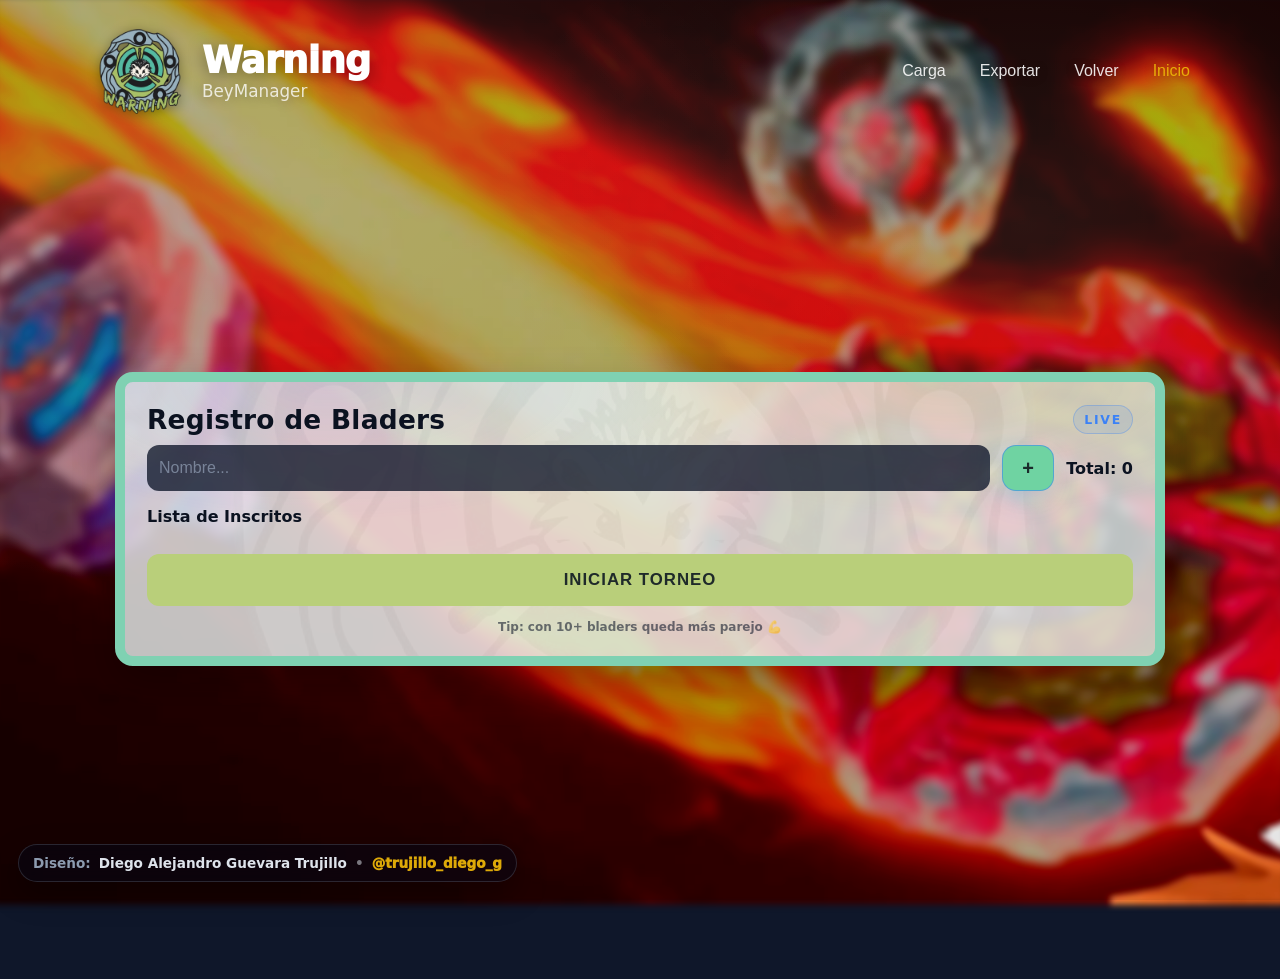
==== commit 18e3ea22: "Mejoramiento Front" ====
--- a/index.html
+++ b/index.html
@@ -7,8 +7,24 @@
   <meta name="theme-color" content="#0f172a" />
   <link rel="stylesheet" href="./assets/css/estilos.css" />
 </head>
-
-<body>
+<!-- Créditos (fijo abajo izquierda) -->
+<a
+  class="credit-badge"
+  href="https://instagram.com/trujillo_diego_g"
+  target="_blank"
+  rel="noopener noreferrer"
+  aria-label="Créditos de diseño: Diego Alejandro Guevara Trujillo (Instagram)"
+>
+  <span class="credit-title">Diseño:</span>
+  <span class="credit-name">Diego Alejandro Guevara Trujillo</span>
+  <span class="credit-sep">•</span>
+  <span class="credit-ig">@trujillo_diego_g</span>
+</a>
+
+<body class="app-body">
+  <!-- Fondo visual -->
+  <div class="app-bg" aria-hidden="true"></div>
+
   <canvas id="confetti-canvas"></canvas>
 
   <input type="file" id="file-upload" accept=".json" class="hidden" onchange="loadTournamentFile(this)" />
@@ -29,71 +45,85 @@
   <div id="toast" class="toast">Guardado</div>
 
   <div class="container">
-    <!-- HEADER estilo versión buena -->
-    <header class="header flex-between">
-      <div class="header-left flex-between gap-10">
-        <div class="brand">
-          <svg class="brand-icon" width="24" height="24" viewBox="0 0 24 24" fill="none"
-               stroke="#ef4444" stroke-width="2.5" stroke-linecap="round" stroke-linejoin="round">
-            <path d="M12 22s8-4 8-10V5l-8-3-8 3v7c0 6 8 10 8 10z"></path>
-          </svg>
-          <h1 class="brand-title">
-            <span class="brand-danger">WARNING</span> BEY<span class="brand-accent">MANAGER</span>
-          </h1>
-        </div>
-
-        <div class="header-tools">
-          <button class="btn btn-ghost btn-icon-only" onclick="toggleMute()" title="Sonido">
-            <span id="sound-icon">🔊</span>
+    <!-- HEADER -->
+    <header class="header header-min">
+      <div class="header-min-left">
+        <img class="header-min-logo" src="./assets/img/warning-logo.png" alt="Warning" />
+        <div class="header-min-titles">
+          <div class="header-min-title">Warning</div>
+          <div class="header-min-subtitle">BeyManager</div>
+        </div>
+      </div>
+
+      <nav class="header-min-right" aria-label="Navegación principal">
+        <button class="nav-link" onclick="document.getElementById('file-upload').click()">Carga</button>
+        <button class="nav-link" onclick="downloadBackup()">Exportar</button>
+        <button class="nav-link" onclick="goBackStep()">Volver</button>
+        <button class="nav-link nav-link--active" onclick="goHome()">Inicio</button>
+      </nav>
+    </header>
+
+    <!-- Vista: Registro -->
+    <section id="view-registration" class="view view-center">
+      <div class="card card-narrow card-glass registration-card">
+
+        <div class="card-head">
+          <h2 class="card-title card-title-clean">Registro de Bladers</h2>
+          <span class="chip chip-soft">LIVE</span>
+        </div>
+
+        <!-- ✅ Layout estable tipo “panel” (como referencia) -->
+        <div class="reg-layout">
+          <!-- Input + -->
+          <div class="reg-add">
+            <input id="input-player" class="input-dark input-glass" placeholder="Nombre..." autocomplete="off" />
+            <button class="btn btn-primary btn-plus btn-plus-glow" onclick="addPlayer()">+</button>
+
+            <div class="reg-total">
+              Total: <span id="player-counter">0</span>
+            </div>
+          </div>
+
+          <!-- Lista -->
+          <div class="reg-list-head">
+            <span class="reg-list-title">Lista de Inscritos</span>
+          </div>
+
+          <div id="player-list" class="lista-inscritos"></div>
+
+          <!-- Config abajo de la lista -->
+          <div id="group-config" class="config-block config-glass hidden">
+            <div class="config-row">
+              <span class="config-label">Grupos:</span>
+              <input type="range" id="group-slider" min="1" max="1" value="1" oninput="updateGroupCount(this.value)" />
+              <span id="group-count-label" class="pill pill-glass">1</span>
+            </div>
+
+            <div class="config-row" id="rounds-config-row">
+              <span class="config-label">Rondas:</span>
+              <input
+                type="number"
+                id="rounds-input"
+                class="input-dark input-mini input-glass"
+                min="1"
+                max="10"
+                value="1"
+                onchange="setRounds(this.value)"
+              />
+              <span id="rounds-max-msg" class="muted tiny"></span>
+            </div>
+          </div>
+
+          <!-- ✅ Botón al final (como ejemplo) -->
+          <button id="btn-start" class="btn btn-success w-100 btn-start-hero" onclick="generateGroups()" disabled>
+            INICIAR TORNEO
           </button>
-          <button class="btn btn-ghost btn-icon-only" onclick="openToss()" title="Sorteo">🎲</button>
-          <span class="pill">Meta: <strong class="pill-strong">4</strong></span>
-        </div>
-      </div>
-
-      <div class="header-right">
-        <button class="btn btn-ghost" onclick="document.getElementById('file-upload').click()">📂 Cargar</button>
-        <button class="btn btn-ghost" onclick="downloadBackup()">💾 Exportar</button>
-        <button class="btn btn-ghost btn-outline-gold" onclick="goBackStep()">⬅ Volver</button>
-        <button class="btn btn-ghost btn-outline-danger" onclick="goHome()">🏠 Inicio</button>
-      </div>
-    </header>
-
-    <!-- Vista: Registro -->
-    <section id="view-registration" class="view">
-      <div class="card card-narrow">
-        <h2 class="card-title">Registro de Bladers</h2>
-
-        <div class="row gap">
-          <input id="input-player" class="input-dark" placeholder="Nombre..." autocomplete="off" />
-          <button class="btn btn-primary btn-plus" onclick="addPlayer()">+</button>
-        </div>
-
-        <div class="row flex-between small muted" style="margin-top:10px;">
-          <span>Lista de Inscritos</span>
-          <span class="total">Total: <span id="player-counter">0</span></span>
-        </div>
-
-        <div id="player-list"></div>
-
-        <div id="group-config" class="config-block hidden">
-          <div class="config-row">
-            <span class="config-label">Grupos:</span>
-            <input type="range" id="group-slider" min="1" max="1" value="1" oninput="updateGroupCount(this.value)" />
-            <span id="group-count-label" class="pill">1</span>
-          </div>
-
-          <div class="config-row">
-            <span class="config-label">Rondas:</span>
-            <input type="number" id="rounds-input" class="input-dark input-mini" min="1" max="10" value="1"
-                   onchange="setRounds(this.value)" />
-            <span id="rounds-max-msg" class="muted tiny"></span>
-          </div>
-        </div>
-
-        <button id="btn-start" class="btn btn-success w-100" onclick="generateGroups()" disabled>
-          INICIAR TORNEO
-        </button>
+
+          <div class="reg-footnote muted tiny">
+            Tip: con 10+ bladers queda más parejo 💪
+          </div>
+        </div>
+
       </div>
     </section>
 
@@ -101,36 +131,79 @@
     <section id="view-groups" class="view hidden">
       <h2 class="title">Fase de Grupos</h2>
 
-      <div class="row gap wrap">
-        <button class="btn btn-whatsapp" onclick="copyStandingsToClipboard()">📱 Copiar Tabla</button>
-        <button class="btn btn-warning" onclick="startKnockout()">Ir a Llaves »</button>
-        <button class="btn btn-ghost" onclick="redistributeGroups()">Rebalancear grupos</button>
+      <div class="general-panel card card-glass">
+        <div class="general-toolbar">
+          <div class="general-left">
+            <h3 class="subtitle table-help-title">
+              Tabla General
+              <span class="table-help-icon" tabindex="0">ℹ️</span>
+
+              <div class="table-help-tooltip">
+                <strong>📊 Métricas</strong>
+                <ul>
+                  <li><b>PT</b> — Puntos Totales</li>
+                  <li><b>PL</b> — Puntos de Liga</li>
+                  <li><b>PC</b> — Puntos en Contra</li>
+                  <li><b>WIN</b> — Victorias</li>
+                </ul>
+
+                <hr />
+
+                <strong>🔢 Orden de Prioridad</strong>
+                <ol>
+                  <li><b>PT</b></li>
+                  <li><b>PL</b></li>
+                  <li><b>PC</b></li>
+                </ol>
+              </div>
+            </h3>
+          </div>
+
+          <div class="general-right">
+            <button class="btn btn-blue-ghost btn-small" onclick="redistributeGroups()">↻ Redistribuir</button>
+            <button class="btn btn-whatsapp btn-small" onclick="copyStandingsToClipboard()">📱 Copiar</button>
+
+            <select
+              id="knockout-size-select"
+              class="select-top select-top--small"
+              onchange="setKnockoutSize(this.value); renderGeneralTable(); renderGlobalStandings();"
+            >
+              <option value="2">Top 2</option>
+              <option value="4">Top 4</option>
+              <option value="8" selected>Top 8</option>
+            </select>
+
+            <button class="btn btn-warning btn-small" onclick="startKnockout()">Ir Eliminatoria »</button>
+          </div>
+        </div>
+
+        <div id="general-table"></div>
       </div>
 
       <div id="groups-container" class="groups-container"></div>
-
-      <h3 class="subtitle">Tabla Global</h3>
-      <div id="global-standings" class="card"></div>
     </section>
 
     <!-- Vista: Eliminatorias -->
     <section id="view-knockout" class="view hidden">
-      <h2 class="title">Eliminatorias</h2>
-
-      <div class="card">
-        <div class="row gap wrap">
-          <label class="label">Ronda</label>
-          <select id="knockout-round-select" class="input-dark" onchange="selectKnockoutRound(this.value)"></select>
-        </div>
+      <h2 class="title title-center title-gold">Fase Eliminatoria</h2>
+
+      <div class="knockout-head">
+        <span id="round-badge" class="round-badge">Ronda 1</span>
+      </div>
+
+      <div class="knockout-stage">
+        <select
+          id="knockout-round-select"
+          class="input-dark input-round hidden"
+          onchange="selectKnockoutRound(this.value)">
+        </select>
 
         <div id="knockout-container" class="knockout-container"></div>
 
-        <div class="row gap">
-          <button class="btn btn-primary w-100" onclick="advanceRound()">Confirmar Resultados y Avanzar</button>
-        </div>
-
-        <div class="row gap">
-          <button class="btn btn-danger w-100" onclick="hardReset(true)">Reiniciar Torneo</button>
+        <div class="knockout-actions">
+          <button class="btn btn-primary btn-advance" onclick="advanceRound()">
+            Confirmar Resultados y Avanzar
+          </button>
         </div>
       </div>
     </section>
@@ -139,11 +212,9 @@
     <section id="view-winner" class="view hidden">
       <h2 class="title">🏆 Ganador</h2>
       <div id="winner-card" class="card winner-card"></div>
-      <button class="btn btn-ghost w-100" onclick="hardReset(true)">Iniciar Nuevo Torneo</button>
     </section>
   </div>
 
-  <!-- Importante: módulos requieren SERVIDOR (http://) -->
   <script type="module" src="./assets/js/app.js"></script>
 </body>
 </html>
--- a/assets/css/estilos.css
+++ b/assets/css/estilos.css
@@ -2,18 +2,49 @@
   --bg-dark:#0f172a;
   --bg-card:#1e293b;
   --bg-input:#020617;
+
   --text-main:#f8fafc;
   --text-muted:#94a3b8;
+
   --accent:#3b82f6;
   --accent-hover:#2563eb;
+
   --success:#22c55e;
   --gold:#eab308;
+  --danger:#ef4444;
+
   --border:#334155;
-  --danger:#ef4444;
   --whatsapp:#25D366;
-}
-
-*{box-sizing:border-box;}
+
+  /* ✅ Contorno verdoso (AJUSTA ACÁ) */
+  --panel-border:#7fd1b2;
+  --panel-border-w:10px;
+  --panel-radius:18px;
+  --panel-pad:22px;
+
+  /* ✅ Watermark (AJUSTA ACÁ) */
+  --wm-size:98%;
+  --wm-opacity:.14;
+
+  --shadow-lg: 0 18px 55px rgba(0,0,0,.55);
+  --shadow-md: 0 10px 28px rgba(0,0,0,.38);
+
+  /* ✅ Background tuning (AJUSTA ACÁ) */
+  --bg-sat: 1.10;
+  --bg-contrast: 1.08;
+  --bg-brightness: 1.00;
+  --bg-opacity: 1;
+
+  /* Posición para “encuadrar” */
+  --bg-pos-x: 55%;
+  --bg-pos-y: 45%;
+
+  /* Oscurecimiento encima (si sube, se pierde detalle) */
+  --bg-dim: 0.10;
+}
+
+*{ box-sizing:border-box; }
+
 body{
   font-family:system-ui,-apple-system,sans-serif;
   background:var(--bg-dark);
@@ -26,14 +57,153 @@
 }
 
 .hidden{display:none !important;}
-.container{max-width:1100px;margin:0 auto;position:relative;z-index:10;}
-
+
+.container{
+  max-width:1100px;
+  margin:0 auto;
+  position:relative;
+  z-index:10;
+}
+
+/* helpers */
 .flex-between{display:flex;justify-content:space-between;align-items:center;}
 .row{display:flex;align-items:center;}
 .gap{gap:10px;}
 .wrap{flex-wrap:wrap;}
 .w-100{width:100%;}
-
+.small{font-size:.85rem;}
+.tiny{font-size:.75rem;}
+.muted{color:var(--text-muted);}
+.total{color:white;font-weight:800;}
+
+/* ==========================
+   BACKGROUND (ADAPTABLE)
+   ========================== */
+.app-body{ position: relative; overflow-x: hidden; }
+
+.app-bg{
+  position: fixed;
+  inset: 0;
+  z-index: 0;
+  pointer-events: none;
+}
+
+/* ✅ Fondo adaptado y sin “gigante” */
+.app-bg::before{
+  content:"";
+  position:absolute;
+  inset:0;
+  background: url("../img/bg-bey.jpg") var(--bg-pos-x) var(--bg-pos-y) / cover no-repeat;
+  opacity: var(--bg-opacity);
+  transform: scale(1.01);
+  filter:
+    blur(3px)
+    saturate(var(--bg-sat))
+    contrast(var(--bg-contrast))
+    brightness(var(--bg-brightness));
+}
+
+/* ✅ overlay suave (no mata el fondo) */
+.app-bg::after{
+  content:"";
+  position:absolute;
+  inset:0;
+  background:
+    radial-gradient(1200px 700px at 20% 20%, rgba(255,255,255,.10), transparent 60%),
+    radial-gradient(1000px 700px at 80% 25%, rgba(190,255,230,.08), transparent 55%),
+    rgba(0,0,0,var(--bg-dim));
+}
+
+/* ✅ Ajustes responsivos */
+@media (max-width: 900px){
+  :root{
+    --bg-pos-x: 55%;
+    --bg-pos-y: 48%;
+  }
+}
+@media (max-width: 620px){
+  :root{
+    --bg-pos-x: 50%;
+    --bg-pos-y: 52%;
+  }
+}
+
+#confetti-canvas{
+  position:fixed;top:0;left:0;width:100%;height:100%;
+  pointer-events:none;z-index:100;
+}
+
+/* ==========================
+   HEADER
+   ========================== */
+.header{ margin: 6px 0 18px 0; }
+
+.header-min{
+  display:flex;
+  align-items:center;
+  justify-content:space-between;
+  background: transparent !important;
+  border: none !important;
+  border-radius: 0 !important;
+  box-shadow: none !important;
+  padding: 0;
+}
+
+.header-min-left{
+  display:flex;
+  align-items:center;
+  gap: 12px;
+}
+
+.header-min-logo{
+  width: 100px;
+  height: 100px;
+  object-fit: contain;
+  background: transparent;
+  border: none;
+  border-radius: 0;
+  filter: drop-shadow(0 2px 6px rgba(0,0,0,.35));
+}
+
+.header-min-titles{ line-height: 1.05; }
+.header-min-title{
+  font-size: 2.30rem;
+  font-weight: 950;
+  color: #fff;
+  letter-spacing: -.02em;
+  text-shadow: 0 3px 16px rgba(0,0,0,.35);
+}
+.header-min-subtitle{
+  margin-top: 2px;
+  font-size: 1.05rem;
+  color: rgba(255,255,255,.78);
+  font-weight: 500;
+  text-shadow: 0 2px 12px rgba(0,0,0,.30);
+}
+
+.header-min-right{
+  display:flex;
+  align-items:center;
+  gap: 34px;
+}
+
+.nav-link{
+  background: transparent;
+  border: none;
+  padding: 0;
+  color: rgba(255,255,255,.88);
+  font-size: 1rem;
+  cursor: pointer;
+  font-weight: 500;
+  transition: color .15s, opacity .15s;
+  text-shadow: 0 2px 10px rgba(0,0,0,.35);
+}
+.nav-link:hover{ color: #fff; opacity: 1; }
+.nav-link--active{ color: rgba(234,179,8,.95); }
+
+/* ==========================
+   CARD / INPUT / BUTTONS
+   ========================== */
 .card{
   background:var(--bg-card);
   border:1px solid var(--border);
@@ -43,6 +213,7 @@
   box-shadow:0 4px 6px -1px rgba(0,0,0,.3);
 }
 .card-narrow{max-width:520px;margin:0 auto;}
+
 .card-title{
   margin:0 0 15px 0;
   font-size:1.2rem;
@@ -63,17 +234,27 @@
 .input-mini{padding:6px;width:70px;text-align:center;}
 
 .btn{
-  cursor:pointer;border:none;padding:10px 16px;border-radius:8px;
-  font-weight:700;color:white;transition:.2s;
-  display:inline-flex;align-items:center;justify-content:center;gap:8px;
+  cursor:pointer;
+  border:none;
+  padding:10px 16px;
+  border-radius:8px;
+  font-weight:700;
+  color:white;
+  transition:.2s;
+  display:inline-flex;
+  align-items:center;
+  justify-content:center;
+  gap:8px;
   font-size:.95rem;
 }
 .btn:active{transform:scale(.97);}
+
 .btn-primary{background:var(--accent);}
 .btn-primary:hover{background:var(--accent-hover);}
 .btn-success{background:var(--success);color:#000;}
 .btn-warning{background:var(--gold);color:#000;}
 .btn-danger{background:var(--danger);}
+
 .btn-ghost{
   background:transparent;
   border:1px solid var(--border);
@@ -82,98 +263,274 @@
   font-size:.9rem;
 }
 .btn-ghost:hover{background:var(--border);color:white;}
-.btn-icon-only{width:36px;height:36px;padding:0;border-radius:50%;font-size:1.1rem;}
-.btn-plus{width:50px;height:46px;padding:0;font-size:1.2rem;}
-
-.btn-outline-gold{border-color:var(--gold);color:var(--gold);}
-.btn-outline-danger{border-color:var(--danger);color:var(--danger);font-weight:800;}
-
-.pill{
-  background:var(--bg-card);
-  border:1px solid var(--border);
-  border-radius:20px;
-  padding:6px 12px;
-  font-size:.8rem;
-  color:var(--text-muted);
-}
-.pill-strong{color:var(--gold);}
-
-.header{margin-bottom:20px;border-bottom:1px solid var(--border);padding-bottom:15px;}
-.header-left{gap:14px;flex-wrap:wrap;}
-.header-right{display:flex;gap:8px;flex-wrap:wrap;justify-content:flex-end;}
-
-.brand{display:flex;align-items:center;gap:8px;}
-.brand-title{margin:0;font-style:italic;font-size:1.5rem;letter-spacing:-1px;}
-.brand-danger{color:var(--danger);}
-.brand-accent{color:var(--accent);}
-.header-tools{display:flex;gap:10px;align-items:center;}
-
-.small{font-size:.85rem;}
-.tiny{font-size:.75rem;}
-.muted{color:var(--text-muted);}
-.total{color:white;font-weight:800;}
-
-/* ✅ Lista WARNING (la que quieres) */
+
+.btn-plus{
+  background:#6fd3a2;
+  color:#1b2b2b;
+  border-radius:14px;
+}
+.btn-small{padding:6px 10px;font-size:.85rem;}
+
+/* ==========================
+   REGISTRO (panel)
+   ========================== */
+.view-center{
+  min-height: calc(100vh - 140px);
+  display:flex;
+  align-items: center;
+}
+
+.card-glass{
+  background: rgba(230,236,235,.82);
+  border: var(--panel-border-w) solid var(--panel-border);
+  box-shadow: 0 18px 40px rgba(0,0,0,.25);
+  backdrop-filter: blur(2px);
+}
+
+/* ✅ registro ancho sin tocar HTML */
+#view-registration .card-narrow{
+  max-width: none;
+  width: min(1050px, 94vw);
+}
+
+.registration-card{
+  border-radius: var(--panel-radius);
+  padding: var(--panel-pad);
+  position: relative;
+  overflow: hidden;
+}
+
+/* ✅ Textos oscuros SOLO dentro del panel claro */
+.card-glass,
+.registration-card{
+  color: #0b1220;
+}
+.card-glass .muted,
+.registration-card .muted{
+  color: rgba(15,23,42,.65);
+}
+
+.registration-card:before{
+  content:"";
+  position:absolute;
+  inset:-2px;
+  pointer-events:none;
+  background:
+    radial-gradient(650px 260px at 20% 0%, rgba(59,130,246,.18), transparent 55%),
+    radial-gradient(650px 260px at 80% 0%, rgba(234,179,8,.14), transparent 55%);
+  opacity:.75;
+}
+
+/* ✅ watermark */
+.registration-card:after{
+  content:"";
+  position:absolute;
+  inset: 0;
+  background: url("../img/warning-logo.png") center / var(--wm-size) no-repeat;
+  opacity: var(--wm-opacity);
+  filter: grayscale(1) brightness(2.4) contrast(1.05);
+  mix-blend-mode: screen;
+  pointer-events:none;
+}
+
+.registration-card > *{ position: relative; z-index: 1; }
+
+.card-head{
+  display:flex;
+  align-items:center;
+  justify-content:space-between;
+  margin-bottom: 10px;
+}
+
+.card-title-clean{
+  border-bottom: none;
+  padding-bottom: 0;
+  margin: 0;
+  font-size: 1.65rem;
+  letter-spacing: .01em;
+  color:#0b1220;
+  font-weight: 900;
+}
+
+.chip{
+  display:inline-flex;
+  align-items:center;
+  gap:8px;
+  padding: 6px 10px;
+  border-radius: 999px;
+  font-weight: 900;
+  font-size: .78rem;
+  letter-spacing: .14em;
+}
+.chip-soft{
+  color: #3b82f6;
+  background: rgba(59,130,246,.12);
+  border: 1px solid rgba(59,130,246,.30);
+}
+
+.input-glass{
+  background: rgba(15,23,42,.78);
+  color:#fff;
+  border-radius:12px;
+  border:none;
+}
+.input-glass::placeholder{ color: rgba(148,163,184,.70); }
+
+.btn-plus-glow{
+  border: 1px solid rgba(59,130,246,.55);
+  box-shadow: 0 10px 24px rgba(59,130,246,.22);
+}
+
+.reg-layout{ display:grid; gap:14px; }
+
+.reg-add{
+  display:grid;
+  grid-template-columns: 1fr 52px auto;
+  align-items:center;
+  gap:12px;
+}
+
+.reg-add .input-glass{ height: 46px; }
+.reg-add .btn-plus{
+  width: 52px;
+  height: 46px;
+  font-size: 1.25rem;
+}
+
+.reg-total{
+  justify-self:end;
+  font-weight:900;
+  color:#0b1220;
+}
+
+.reg-list-head{ margin-top: 2px; }
+.reg-list-title{
+  font-weight: 900;
+  color:#0b1220;
+}
+
 .lista-inscritos{
-  margin-top:10px;
-  display:flex;
-  flex-direction:column;
+  display:grid;
+  grid-template-columns: repeat(auto-fit, minmax(260px, 1fr));
   gap:12px;
-
-  max-height:310px;
+  max-height: 320px;
   overflow:auto;
   padding-right:6px;
-}
+  scrollbar-width: thin;
+  scrollbar-color: rgba(148, 163, 184, .35) rgba(2, 6, 23, .12);
+}
+.lista-inscritos::-webkit-scrollbar{ width: 10px; }
+.lista-inscritos::-webkit-scrollbar-track{ background: rgba(2,6,23,.12); border-radius: 999px; }
+.lista-inscritos::-webkit-scrollbar-thumb{ background: rgba(148,163,184,.28); border-radius: 999px; }
+.lista-inscritos::-webkit-scrollbar-thumb:hover{ background: rgba(148,163,184,.38); }
 
 .inscrito-item{
-  background:var(--bg-input);
-  border:1px solid rgba(148,163,184,.18);
-  border-radius:10px;
-  padding:16px 18px;
+  background: rgba(255,255,255,.55);
+  border: 1px solid rgba(15,23,42,.10);
+  border-radius: 999px;
+  padding: 10px 12px;
   display:flex;
   align-items:center;
   justify-content:space-between;
-  gap:14px;
+  gap:12px;
+  min-height: 46px;
 }
 
 .inscrito-nombre{
-  font-size:1.2rem;
-  font-weight:700;
-  color:var(--text-main);
+  font-size: 1rem;
+  font-weight: 900;
+  color:#0b1220;
   overflow:hidden;
   text-overflow:ellipsis;
   white-space:nowrap;
 }
 
 .btn-x{
-  width:42px;
-  height:42px;
-  border-radius:10px;
-  border:none;
-  background:transparent;
-  color:var(--danger);
-  font-size:26px;
+  width:38px;height:38px;border-radius:999px;border:none;
+  background: rgba(239,68,68,.12);
+  color: var(--danger);
+  font-size: 22px;
   line-height:1;
   cursor:pointer;
-  display:flex;
-  align-items:center;
-  justify-content:center;
-}
-
-.btn-x:hover{
-  background:rgba(239,68,68,.10);
-}
+  display:flex;align-items:center;justify-content:center;
+}
+.btn-x:hover{ background: rgba(239,68,68,.18); }
 
 .config-block{
-  background:rgba(51,65,85,.3);
-  padding:15px;
-  border-radius:8px;
-  margin-top:15px;
-  border:1px solid var(--border);
-}
-.config-row{display:flex;align-items:center;gap:10px;margin-bottom:12px;}
-.config-label{flex:1;font-weight:800;color:var(--text-muted);font-size:.9rem;}
-
+  background: rgba(255,255,255,.34);
+  padding:14px;
+  border-radius: 14px;
+  border: 1px solid rgba(15,23,42,.10);
+}
+.config-glass{ backdrop-filter: blur(2px); }
+
+.config-row{
+  display:grid;
+  grid-template-columns: 90px 1fr auto;
+  gap:12px;
+  align-items:center;
+  margin-bottom: 10px;
+}
+.config-row:last-child{ margin-bottom:0; }
+
+.config-label{
+  font-weight: 900;
+  color: rgba(15,23,42,.70);
+}
+
+#group-slider{
+  width:100%;
+  height: 6px;
+  border-radius: 999px;
+  background: rgba(15,23,42,.20);
+  outline: none;
+  accent-color:#57cfa1;
+}
+#group-slider::-webkit-slider-thumb{
+  -webkit-appearance:none; appearance:none;
+  width: 18px;height: 18px;border-radius: 999px;
+  background: #57cfa1;
+  border: 2px solid rgba(2,6,23,.25);
+  box-shadow: 0 10px 18px rgba(0,0,0,.22);
+}
+#group-slider::-moz-range-thumb{
+  width: 18px;height: 18px;border-radius: 999px;
+  background: #57cfa1;
+  border: 2px solid rgba(2,6,23,.25);
+  box-shadow: 0 10px 18px rgba(0,0,0,.22);
+}
+
+#group-count-label{
+  min-width:40px;
+  text-align:center;
+  font-weight:900;
+  color:#0b1220;
+  background: rgba(127,209,178,.35);
+  border: 1px solid rgba(15,23,42,.10);
+  border-radius: 999px;
+  padding: 6px 10px;
+}
+
+.btn-start-hero{
+  background:#b9cf7a;
+  color:#1f2a2a;
+  border-radius:12px;
+  font-weight:900;
+  height: 52px;
+  font-size: 1.05rem;
+  letter-spacing: .06em;
+}
+
+.reg-footnote{
+  text-align:center;
+  opacity: .9;
+  color: rgba(15,23,42,.65);
+  font-weight: 700;
+}
+
+/* ==========================
+   TOAST
+   ========================== */
 .toast{
   position:fixed;bottom:20px;left:50%;transform:translateX(-50%);
   background:var(--success);color:#000;padding:8px 20px;border-radius:20px;
@@ -182,65 +539,564 @@
 }
 .toast.show{opacity:1;}
 
-#confetti-canvas{position:fixed;top:0;left:0;width:100%;height:100%;pointer-events:none;z-index:100;}
-
+/* ==========================
+   MODAL SORTEO
+   ========================== */
 .toss-modal{
   position:fixed;inset:0;background:rgba(0,0,0,.8);z-index:500;
   display:flex;align-items:center;justify-content:center;
   opacity:0;pointer-events:none;transition:opacity .3s;
 }
 .toss-modal.active{opacity:1;pointer-events:auto;}
+
 .toss-content{
-  background:var(--bg-card);padding:30px;border-radius:15px;border:1px solid var(--border);
-  text-align:center;width:320px;transform:scale(.85);transition:transform .3s;
+  background:var(--bg-card);
+  padding:30px;
+  border-radius:15px;
+  border:1px solid var(--border);
+  text-align:center;
+  width:320px;
+  transform:scale(.85);
+  transition:transform .3s;
 }
 .toss-modal.active .toss-content{transform:scale(1);}
+
 .toss-title{margin-top:0;color:var(--gold);}
 .coin-icon{font-size:4rem;margin:20px 0;display:inline-block;}
 .toss-result{font-size:1.5rem;font-weight:900;height:30px;margin-bottom:20px;}
 .toss-buttons{display:flex;gap:10px;justify-content:center;flex-wrap:wrap;}
 
-@media (max-width:768px){
-  .btn{width:100%;}
-  .header{gap:10px;}
-  .header-right{width:100%;}
-}
-
 /* ==========================
-   ✅ PARCHE: bloque rojo (Grupos/Rondas) como original
-   - SIN cambiar tu lista
-   - SIN romper layout general
+   ✅ TABLA GENERAL (GLOBAL)
    ========================== */
-
-#group-config .config-row{
+.global-standings{width:100%; overflow:auto;}
+
+.global-table{
+  width:100%;
+  border-collapse:separate;
+  border-spacing:0;
+  background: rgba(2,6,23,.45);
+  border: 1px solid rgba(148,163,184,.22);
+  border-radius: 14px;
+  overflow:hidden;
+}
+
+.global-table thead th{
+  text-align:left;
+  font-size:.85rem;
+  letter-spacing:.04em;
+  color: rgba(226,232,240,.85);
+  background: rgba(2,6,23,.70);
+  padding:12px 12px;
+  border-bottom: 1px solid rgba(148,163,184,.18);
+}
+
+.global-table tbody td{
+  padding:12px 12px;
+  color: rgba(226,232,240,.92);
+  border-bottom: 1px solid rgba(148,163,184,.10);
+}
+
+.global-table tbody tr:hover td{ background: rgba(148,163,184,.06); }
+.global-table tbody tr:last-child td{ border-bottom:none; }
+
+.name-cell{display:flex; align-items:center; gap:10px;}
+.edit-btn{
+  border:1px solid rgba(148,163,184,.25);
+  background: rgba(2,6,23,.35);
+  color: rgba(226,232,240,.90);
+  border-radius: 10px;
+  padding: 6px 10px;
+  cursor:pointer;
+}
+.edit-btn:hover{ background: rgba(148,163,184,.12); }
+
+.pt{color:#a855f7; font-weight:900;}
+.pf{color:#eab308; font-weight:900;}
+.pc{color:#94a3b8;}
+.win{color:#94a3b8;}
+
+.qualified{background:rgba(34,197,94,.08);}
+.cut-line td{border-bottom:2px dashed rgba(239,68,68,.7) !important;}
+
+/* ==========================
+   ✅ GRUPOS + VS (MATCH ROWS)
+   ========================== */
+
+/* Grid principal de grupos */
+.groups-container{
   display:grid;
-  grid-template-columns: 80px 1fr auto;
+  grid-template-columns: 1fr 1fr;
+  gap: 18px;
+  margin-top: 14px;
+}
+@media (max-width: 980px){
+  .groups-container{ grid-template-columns: 1fr; }
+}
+
+/* Cards de grupo (aplica aunque el JS no ponga class exacta) */
+#groups-container > div,
+#groups-container .group-card,
+#groups-container .group{
+  background: linear-gradient(180deg, rgba(30,41,59,.88), rgba(15,23,42,.90));
+  border: 1px solid rgba(148,163,184,.22);
+  border-radius: 18px;
+  padding: 16px 16px 12px 16px;
+  box-shadow: 0 18px 40px rgba(0,0,0,.40);
+  backdrop-filter: blur(4px);
+}
+
+/* Título */
+#groups-container h3,
+#groups-container .group-title{
+  margin: 0 0 12px 0;
+  font-size: 1.15rem;
+  font-weight: 950;
+  color: rgba(226,232,240,.96);
+  padding-bottom: 10px;
+  border-bottom: 1px solid rgba(148,163,184,.18);
+}
+
+/* Mini tabla por grupo */
+#groups-container table{
+  width:100%;
+  border-collapse: collapse;
+  font-size: .92rem;
+  margin-bottom: 10px;
+}
+#groups-container th{
+  text-align:left;
+  padding: 10px 8px;
+  color: rgba(148,163,184,.92);
+  font-weight: 900;
+  border-bottom: 1px solid rgba(148,163,184,.18);
+}
+#groups-container td{
+  padding: 10px 8px;
+  color: rgba(226,232,240,.92);
+  font-weight: 700;
+  border-bottom: 1px solid rgba(148,163,184,.10);
+}
+#groups-container tr:last-child td{ border-bottom:none; }
+
+/* Separador de ronda */
+.round-separator,
+#groups-container .round-title,
+#groups-container .ronda,
+#groups-container .round{
+  margin-top: 10px;
+  margin-bottom: 8px;
+  padding: 8px 12px;
+  border-left: 4px solid #3b82f6;
+  background: rgba(59,130,246,0.12);
+  border-radius: 10px;
+  font-weight: 950;
+  letter-spacing: .12em;
+  color:#93c5fd;
+  font-size: .85rem;
+}
+
+/* Match rows (si tu HTML usa estas clases) */
+.match-row{
+  display:grid;
+  grid-template-columns: 1.2fr auto 18px auto 1.2fr;
+  align-items:center;
+  gap:10px;
+  padding: 10px 0;
+  border-bottom: 1px solid rgba(148,163,184,.10);
+}
+.match-row:last-child{border-bottom:none;}
+
+.match-row__name{
+  overflow:hidden;
+  text-overflow:ellipsis;
+  white-space:nowrap;
+  font-weight: 900;
+  color: rgba(226,232,240,.95);
+}
+.match-row__name--right{ text-align:right; }
+
+.vs-sep{
+  text-align:center;
+  opacity:.75;
+  font-weight: 950;
+  letter-spacing: .12em;
+  color: rgba(148,163,184,.95);
+}
+
+/* Score box */
+.score-box{
+  display:flex;
+  align-items:center;
+  gap:8px;
+  background: rgba(2,6,23,.35);
+  border: 1px solid rgba(148,163,184,.18);
+  border-radius: 12px;
+  padding: 6px 8px;
+}
+.score-btn{
+  width:32px;
+  height:32px;
+  border-radius: 10px;
+  border: 1px solid rgba(148,163,184,.22);
+  background: rgba(2,6,23,.50);
+  color: rgba(226,232,240,.95);
+  font-weight: 950;
+  cursor:pointer;
+}
+.score-btn:hover{ background: rgba(51,65,85,.70); }
+.score-num{
+  width: 22px;
+  text-align:center;
+  font-weight: 950;
+  color: rgba(226,232,240,.95);
+}
+
+/* Fantasma */
+.player-name-match.is-ghost,
+#groups-container .is-ghost,
+#groups-container em{
+  opacity:.55;
+  font-style: italic;
+}
+
+/* Botones especiales */
+.btn-blue-ghost{
+  background: rgba(59,130,246,.18);
+  border: 1px solid rgba(59,130,246,.55);
+  color: #93c5fd;
+  font-weight: 900;
+}
+.btn-blue-ghost:hover{ background: rgba(59,130,246,.28); color:#fff; }
+
+.btn-whatsapp{
+  background: var(--whatsapp);
+  color:#000;
+  font-weight:900;
+}
+.btn-whatsapp:hover{ filter: brightness(0.95); }
+
+.select-top{
+  background: rgba(2,6,23,.55);
+  border: 1px solid var(--gold);
+  color: var(--gold);
+  font-weight: 900;
+  border-radius: 10px;
+  padding: 7px 34px 7px 12px;
+  font-size: .9rem;
+  cursor:pointer;
+  appearance:none;
+  -webkit-appearance:none;
+  -moz-appearance:none;
+}
+.select-top:focus{outline:none; box-shadow:0 0 0 2px rgba(234,179,8,.2);}
+.select-top option{ background: var(--bg-card); color: var(--gold); }
+
+/* ==========================
+   ✅ KO (SCOPED) - Eliminatorias
+   ========================== */
+
+#view-knockout .title-center{ text-align:center; }
+#view-knockout .title-gold{ color: var(--gold); font-weight: 900; }
+
+#view-knockout .knockout-head{
+  display:flex;
+  justify-content:center;
+  margin: 18px 0 26px 0;
+}
+
+#view-knockout .round-badge{
+  display:inline-flex;
+  align-items:center;
+  justify-content:center;
+  padding: 12px 28px;
+  border-radius: 999px;
+  background: linear-gradient(135deg, rgba(59,130,246,.35), rgba(59,130,246,.15));
+  border: 1px solid rgba(59,130,246,.65);
+  color: #93c5fd;
+  font-weight: 900;
+  font-size: 1.05rem;
+  letter-spacing: .08em;
+  box-shadow: 0 8px 25px rgba(0,0,0,.35);
+}
+
+#view-knockout .knockout-stage{
+  max-width: 860px;
+  margin: 0 auto;
+  padding: 0;
+}
+
+#view-knockout .knockout-container{
+  display:flex;
+  flex-direction:column;
+  gap:18px;
+  margin-top: 18px;
+}
+
+#view-knockout .match-card{
+  background: linear-gradient(180deg, rgba(30,41,59,.88), rgba(15,23,42,.88));
+  border: 1px solid rgba(148,163,184,.22);
+  border-radius: 16px;
+  padding: 18px 22px;
+  box-shadow: 0 10px 30px rgba(0,0,0,.35), inset 0 1px 0 rgba(255,255,255,.04);
+}
+
+#view-knockout .match-card--final{
+  border: 2px solid var(--gold);
+  box-shadow: 0 14px 38px rgba(0,0,0,.45), inset 0 1px 0 rgba(255,255,255,.05);
+}
+
+#view-knockout .match-card--third{
+  border: 2px solid rgba(245,158,11,.95);
+  box-shadow: 0 14px 38px rgba(0,0,0,.45), inset 0 1px 0 rgba(255,255,255,.05);
+}
+
+#view-knockout .match-headline{
+  text-align:center;
+  font-weight: 900;
+  letter-spacing: .16em;
+  font-size: .85rem;
+  margin-bottom: 14px;
+  color: var(--gold);
+}
+
+#view-knockout .match-card--third .match-headline{ color: rgba(245,158,11,.95); }
+
+#view-knockout .match-body{
+  display:grid;
+  grid-template-columns: 1fr auto 1fr;
+  align-items:center;
+  gap:18px;
+}
+
+#view-knockout .match-player{
+  font-weight: 900;
+  font-size: 1.15rem;
+  overflow:hidden;
+  text-overflow:ellipsis;
+  white-space:nowrap;
+}
+
+#view-knockout .match-center{
+  display:flex;
+  align-items:center;
+  justify-content:center;
+  gap:14px;
+}
+
+#view-knockout .match-vs{
+  font-weight: 900;
+  opacity: .85;
+  font-size: .95rem;
+  letter-spacing: .1em;
+}
+
+#view-knockout .score-wrapper{
+  display:flex;
+  align-items:center;
   gap:12px;
-  align-items:center;
-  margin-bottom:14px;
-}
-
-#group-slider{
-  width:100%;
-  accent-color:#e5e7eb;
-}
-
-#group-count-label{
-  min-width:38px;
+}
+
+#view-knockout .btn-score{
+  width:44px;
+  height:44px;
+  border-radius: 12px;
+  border: 1px solid rgba(148,163,184,.22);
+  background: rgba(2,6,23,.55);
+  color: var(--text-main);
+  font-weight: 900;
+  font-size: 1.1rem;
+  cursor:pointer;
+  transition: background .15s, transform .1s;
+}
+
+#view-knockout .btn-score:hover{ background: rgba(51,65,85,.65); }
+#view-knockout .btn-score:active{ transform: scale(.95); }
+
+#view-knockout .score-display{
+  min-width: 34px;
   text-align:center;
-  font-weight:900;
-  color:#fff;
-  background:rgba(2,6,23,.55);
-  border:1px solid rgba(148,163,184,.25);
-}
-
-#rounds-max-msg{
-  white-space:nowrap;
-}
-
-@media (max-width:520px){
-  #group-config .config-row{
+  font-weight: 900;
+  font-size: 1.35rem;
+}
+
+#view-knockout .score-display.winner{ color: var(--success); }
+
+#view-knockout .knockout-actions{
+  display:flex;
+  justify-content:center;
+  margin-top: 26px;
+}
+
+#view-knockout .btn-advance{
+  width: min(760px, 100%);
+  padding: 14px 18px;
+  font-size: 1rem;
+  border-radius: 14px;
+  box-shadow: 0 12px 30px rgba(0,0,0,.28);
+}
+
+@media (max-width: 640px){
+  #view-knockout .match-body{
     grid-template-columns: 1fr;
-    gap:8px;
+    gap:14px;
+    text-align:center;
   }
-}
+  #view-knockout .match-player{ text-align:center; }
+  #view-knockout .match-center{ justify-content:center; }
+}
+
+/* ==========================
+   ✅ WINNER (SCOPED)
+   ========================== */
+#view-winner .title{ margin: 10px 0 18px 0; }
+
+#view-winner .winner-card{
+  background: transparent;
+  border: none;
+  padding: 0;
+}
+
+#view-winner .winner-panel{
+  max-width: 520px;
+  margin: 0 auto;
+  padding: 36px 26px 22px 26px;
+  border-radius: 22px;
+  background: linear-gradient(180deg, rgba(30,41,59,.88), rgba(15,23,42,.88));
+  border: 1px solid rgba(148,163,184,.22);
+  box-shadow: 0 18px 50px rgba(0,0,0,.45), inset 0 1px 0 rgba(255,255,255,.04);
+  text-align: center;
+}
+
+#view-winner .winner-crown{
+  font-size: 3.2rem;
+  line-height: 1;
+  margin-bottom: 8px;
+}
+
+#view-winner .winner-super{
+  font-weight: 900;
+  letter-spacing: .18em;
+  color: rgba(148,163,184,.85);
+  font-size: 1.05rem;
+  margin-bottom: 16px;
+}
+
+#view-winner .winner-name{
+  font-weight: 900;
+  font-size: clamp(2.2rem, 4vw, 3.2rem);
+  color: #f59e0b;
+  margin: 0 0 22px 0;
+}
+
+#view-winner .podium{
+  display: flex;
+  flex-direction: column;
+  gap: 18px;
+  margin-top: 6px;
+}
+
+#view-winner .podium-row{ padding-top: 6px; }
+
+#view-winner .podium-medal{
+  font-size: 1.6rem;
+  margin-bottom: 6px;
+}
+
+#view-winner .podium-label{
+  font-weight: 900;
+  color: #93c5fd;
+  margin-bottom: 6px;
+}
+
+#view-winner .podium-label--third{ color: #f59e0b; }
+
+#view-winner .podium-player{
+  font-weight: 900;
+  font-size: 2rem;
+  color: #ffffff;
+}
+
+#view-winner .winner-actions{
+  margin-top: 26px;
+  display:flex;
+  justify-content:center;
+}
+
+#view-winner .winner-actions .btn{
+  width: auto;
+  padding: 10px 18px;
+  border-radius: 12px;
+}
+
+/* ==========================
+   ✅ Responsive header + registro
+   ========================== */
+@media (max-width: 820px){
+  .header-min-right{ gap: 18px; }
+  .header-min-title{ font-size: 1.8rem; }
+  .header-min-subtitle{ font-size: .95rem; }
+}
+
+@media (max-width: 620px){
+  .header-min{ flex-direction: column; align-items:flex-start; gap: 10px; }
+  .header-min-right{ width:100%; justify-content:flex-end; }
+}
+
+@media (max-width: 720px){
+  .reg-add{ grid-template-columns: 1fr 52px; grid-auto-rows:auto; }
+  .reg-total{ grid-column: 1 / -1; justify-self:start; }
+  .lista-inscritos{ grid-template-columns: 1fr; max-height: 280px; }
+}
+
+/* ==========================
+   ✅ CREDITOS (badge fijo)
+   ========================== */
+.credit-badge{
+  position: fixed;
+  left: 18px;
+  bottom: 18px;
+  z-index: 250;
+
+  display: inline-flex;
+  align-items: center;
+  gap: 8px;
+
+  padding: 10px 14px;
+  border-radius: 999px;
+
+  background: rgba(2,6,23,.50);
+  border: 1px solid rgba(148,163,184,.22);
+  color: rgba(226,232,240,.92);
+
+  text-decoration: none;
+  font-weight: 800;
+  font-size: .85rem;
+
+  backdrop-filter: blur(6px);
+  box-shadow: 0 12px 30px rgba(0,0,0,.35);
+}
+
+.credit-badge:hover{
+  background: rgba(2,6,23,.62);
+  border-color: rgba(234,179,8,.55);
+  color: #fff;
+}
+
+.credit-title{ color: rgba(148,163,184,.95); font-weight: 900; }
+.credit-name{ color: rgba(226,232,240,.98); }
+.credit-sep{ opacity: .55; }
+.credit-ig{ color: rgba(234,179,8,.95); font-weight: 950; }
+
+/* Responsive: que no moleste en móvil */
+@media (max-width: 620px){
+  .credit-badge{
+    left: 12px;
+    right: 12px;
+    bottom: 12px;
+    justify-content: center;
+    text-align: center;
+    font-size: .82rem;
+    padding: 10px 12px;
+  }
+}
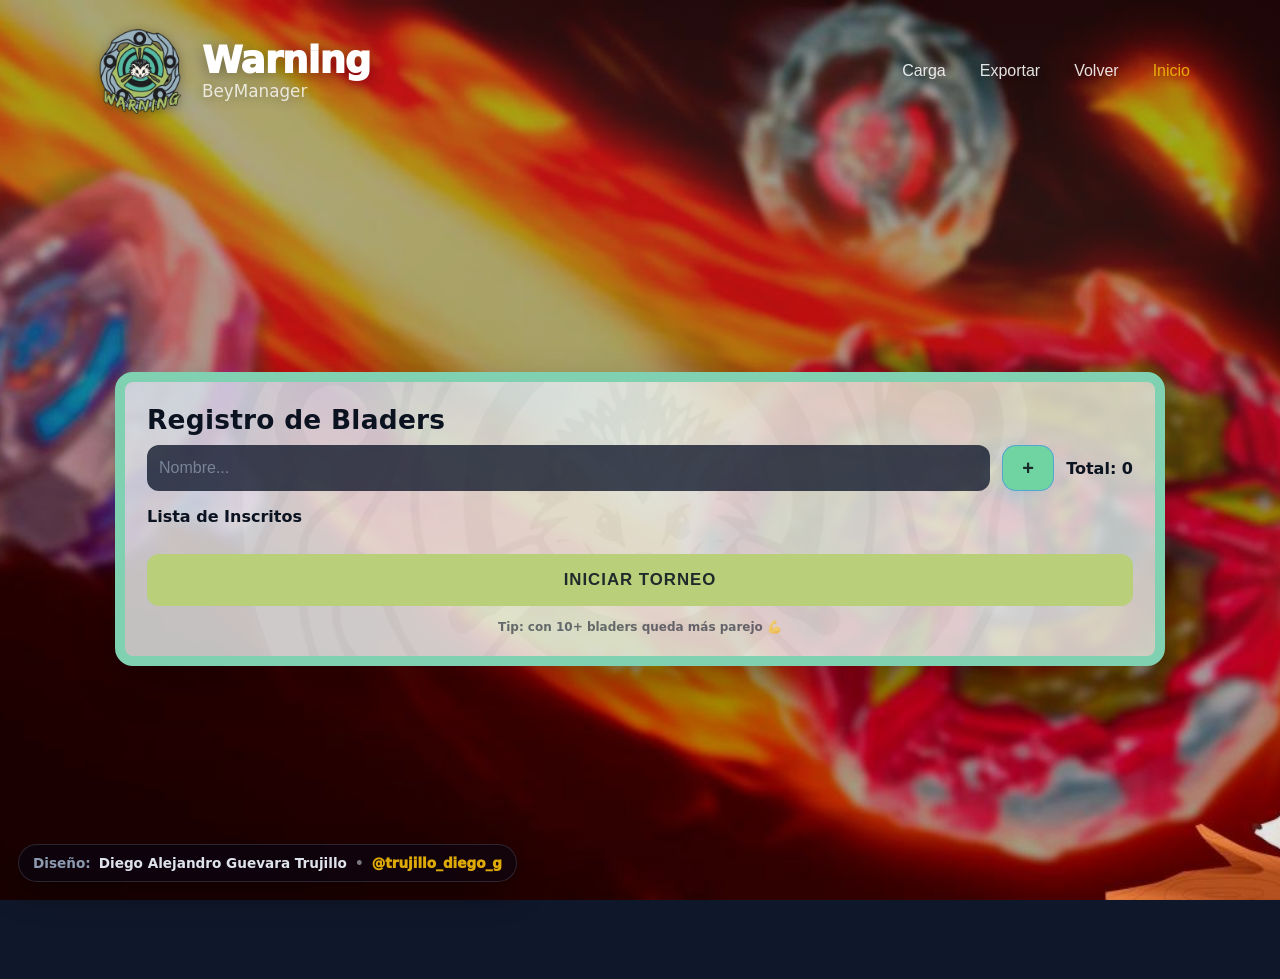
==== commit 15cf88b5: "fex" ====
--- a/index.html
+++ b/index.html
@@ -69,7 +69,6 @@
 
         <div class="card-head">
           <h2 class="card-title card-title-clean">Registro de Bladers</h2>
-          <span class="chip chip-soft">LIVE</span>
         </div>
 
         <!-- ✅ Layout estable tipo “panel” (como referencia) -->
@@ -210,7 +209,6 @@
 
     <!-- Vista: Ganador -->
     <section id="view-winner" class="view hidden">
-      <h2 class="title">🏆 Ganador</h2>
       <div id="winner-card" class="card winner-card"></div>
     </section>
   </div>
--- a/assets/css/estilos.css
+++ b/assets/css/estilos.css
@@ -94,13 +94,9 @@
   position:absolute;
   inset:0;
   background: url("../img/bg-bey.jpg") var(--bg-pos-x) var(--bg-pos-y) / cover no-repeat;
-  opacity: var(--bg-opacity);
-  transform: scale(1.01);
-  filter:
-    blur(3px)
-    saturate(var(--bg-sat))
-    contrast(var(--bg-contrast))
-    brightness(var(--bg-brightness));
+  opacity: 1;
+  transform: none;
+  filter: none; /* ✅ sin blur, sin filtros */
 }
 
 /* ✅ overlay suave (no mata el fondo) */
@@ -116,16 +112,10 @@
 
 /* ✅ Ajustes responsivos */
 @media (max-width: 900px){
-  :root{
-    --bg-pos-x: 55%;
-    --bg-pos-y: 48%;
-  }
+  :root{ --bg-pos-x: 55%; --bg-pos-y: 48%; }
 }
 @media (max-width: 620px){
-  :root{
-    --bg-pos-x: 50%;
-    --bg-pos-y: 52%;
-  }
+  :root{ --bg-pos-x: 50%; --bg-pos-y: 52%; }
 }
 
 #confetti-canvas{
@@ -149,11 +139,7 @@
   padding: 0;
 }
 
-.header-min-left{
-  display:flex;
-  align-items:center;
-  gap: 12px;
-}
+.header-min-left{ display:flex; align-items:center; gap: 12px; }
 
 .header-min-logo{
   width: 100px;
@@ -181,11 +167,7 @@
   text-shadow: 0 2px 12px rgba(0,0,0,.30);
 }
 
-.header-min-right{
-  display:flex;
-  align-items:center;
-  gap: 34px;
-}
+.header-min-right{ display:flex; align-items:center; gap: 34px; }
 
 .nav-link{
   background: transparent;
@@ -283,11 +265,13 @@
 .card-glass{
   background: rgba(230,236,235,.82);
   border: var(--panel-border-w) solid var(--panel-border);
+  border-radius: var(--panel-radius);
   box-shadow: 0 18px 40px rgba(0,0,0,.25);
   backdrop-filter: blur(2px);
-}
-
-/* ✅ registro ancho sin tocar HTML */
+  color: #0b1220;
+}
+.card-glass .muted{ color: rgba(15,23,42,.65); }
+
 #view-registration .card-narrow{
   max-width: none;
   width: min(1050px, 94vw);
@@ -298,17 +282,9 @@
   padding: var(--panel-pad);
   position: relative;
   overflow: hidden;
-}
-
-/* ✅ Textos oscuros SOLO dentro del panel claro */
-.card-glass,
-.registration-card{
-  color: #0b1220;
-}
-.card-glass .muted,
-.registration-card .muted{
-  color: rgba(15,23,42,.65);
-}
+  color:#0b1220;
+}
+.registration-card .muted{ color: rgba(15,23,42,.65); }
 
 .registration-card:before{
   content:"";
@@ -321,7 +297,6 @@
   opacity:.75;
 }
 
-/* ✅ watermark */
 .registration-card:after{
   content:"";
   position:absolute;
@@ -332,7 +307,6 @@
   mix-blend-mode: screen;
   pointer-events:none;
 }
-
 .registration-card > *{ position: relative; z-index: 1; }
 
 .card-head{
@@ -404,10 +378,7 @@
 }
 
 .reg-list-head{ margin-top: 2px; }
-.reg-list-title{
-  font-weight: 900;
-  color:#0b1220;
-}
+.reg-list-title{ font-weight: 900; color:#0b1220; }
 
 .lista-inscritos{
   display:grid;
@@ -435,7 +406,6 @@
   gap:12px;
   min-height: 46px;
 }
-
 .inscrito-nombre{
   font-size: 1rem;
   font-weight: 900;
@@ -622,8 +592,6 @@
 /* ==========================
    ✅ GRUPOS + VS (MATCH ROWS)
    ========================== */
-
-/* Grid principal de grupos */
 .groups-container{
   display:grid;
   grid-template-columns: 1fr 1fr;
@@ -634,16 +602,52 @@
   .groups-container{ grid-template-columns: 1fr; }
 }
 
-/* Cards de grupo (aplica aunque el JS no ponga class exacta) */
+/* ✅ Cards de grupo (estilo registro) */
 #groups-container > div,
 #groups-container .group-card,
 #groups-container .group{
-  background: linear-gradient(180deg, rgba(30,41,59,.88), rgba(15,23,42,.90));
-  border: 1px solid rgba(148,163,184,.22);
-  border-radius: 18px;
+  background: rgba(230,236,235,.82);
+  border: var(--panel-border-w) solid var(--panel-border);
+  border-radius: var(--panel-radius);
   padding: 16px 16px 12px 16px;
-  box-shadow: 0 18px 40px rgba(0,0,0,.40);
-  backdrop-filter: blur(4px);
+  box-shadow: 0 18px 40px rgba(0,0,0,.25);
+  backdrop-filter: blur(2px);
+  color:#0b1220;
+  position:relative;
+  overflow:hidden;
+}
+
+#groups-container > div:before,
+#groups-container .group-card:before,
+#groups-container .group:before{
+  content:"";
+  position:absolute;
+  inset:-2px;
+  pointer-events:none;
+  background:
+    radial-gradient(650px 260px at 20% 0%, rgba(59,130,246,.18), transparent 55%),
+    radial-gradient(650px 260px at 80% 0%, rgba(234,179,8,.14), transparent 55%);
+  opacity:.75;
+}
+
+#groups-container > div:after,
+#groups-container .group-card:after,
+#groups-container .group:after{
+  content:"";
+  position:absolute;
+  inset:0;
+  background: url("../img/warning-logo.png") center / var(--wm-size) no-repeat;
+  opacity: .08;
+  filter: grayscale(1) brightness(2.4) contrast(1.05);
+  mix-blend-mode: screen;
+  pointer-events:none;
+}
+
+#groups-container > div > *,
+#groups-container .group-card > *,
+#groups-container .group > *{
+  position:relative;
+  z-index:1;
 }
 
 /* Título */
@@ -652,30 +656,25 @@
   margin: 0 0 12px 0;
   font-size: 1.15rem;
   font-weight: 950;
-  color: rgba(226,232,240,.96);
+  color: #0b1220;
   padding-bottom: 10px;
-  border-bottom: 1px solid rgba(148,163,184,.18);
+  border-bottom: 1px solid rgba(15,23,42,.12);
 }
 
 /* Mini tabla por grupo */
-#groups-container table{
-  width:100%;
-  border-collapse: collapse;
-  font-size: .92rem;
-  margin-bottom: 10px;
-}
+#groups-container table{ width:100%; border-collapse: collapse; font-size: .92rem; margin-bottom: 10px; }
 #groups-container th{
   text-align:left;
   padding: 10px 8px;
-  color: rgba(148,163,184,.92);
+  color: rgba(15,23,42,.65);
   font-weight: 900;
-  border-bottom: 1px solid rgba(148,163,184,.18);
+  border-bottom: 1px solid rgba(15,23,42,.12);
 }
 #groups-container td{
   padding: 10px 8px;
-  color: rgba(226,232,240,.92);
-  font-weight: 700;
-  border-bottom: 1px solid rgba(148,163,184,.10);
+  color: rgba(15,23,42,.92);
+  font-weight: 800;
+  border-bottom: 1px solid rgba(15,23,42,.08);
 }
 #groups-container tr:last-child td{ border-bottom:none; }
 
@@ -692,18 +691,18 @@
   border-radius: 10px;
   font-weight: 950;
   letter-spacing: .12em;
-  color:#93c5fd;
+  color:#1d4ed8;
   font-size: .85rem;
 }
 
-/* Match rows (si tu HTML usa estas clases) */
+/* Match rows */
 .match-row{
   display:grid;
   grid-template-columns: 1.2fr auto 18px auto 1.2fr;
   align-items:center;
   gap:10px;
   padding: 10px 0;
-  border-bottom: 1px solid rgba(148,163,184,.10);
+  border-bottom: 1px solid rgba(15,23,42,.10);
 }
 .match-row:last-child{border-bottom:none;}
 
@@ -712,7 +711,7 @@
   text-overflow:ellipsis;
   white-space:nowrap;
   font-weight: 900;
-  color: rgba(226,232,240,.95);
+  color: rgba(15,23,42,.95);
 }
 .match-row__name--right{ text-align:right; }
 
@@ -721,7 +720,7 @@
   opacity:.75;
   font-weight: 950;
   letter-spacing: .12em;
-  color: rgba(148,163,184,.95);
+  color: rgba(15,23,42,.65);
 }
 
 /* Score box */
@@ -729,8 +728,8 @@
   display:flex;
   align-items:center;
   gap:8px;
-  background: rgba(2,6,23,.35);
-  border: 1px solid rgba(148,163,184,.18);
+  background: rgba(255,255,255,.45);
+  border: 1px solid rgba(15,23,42,.12);
   border-radius: 12px;
   padding: 6px 8px;
 }
@@ -738,18 +737,18 @@
   width:32px;
   height:32px;
   border-radius: 10px;
-  border: 1px solid rgba(148,163,184,.22);
-  background: rgba(2,6,23,.50);
-  color: rgba(226,232,240,.95);
+  border: 1px solid rgba(15,23,42,.18);
+  background: rgba(255,255,255,.55);
+  color: rgba(15,23,42,.95);
   font-weight: 950;
   cursor:pointer;
 }
-.score-btn:hover{ background: rgba(51,65,85,.70); }
+.score-btn:hover{ background: rgba(59,130,246,.14); }
 .score-num{
   width: 22px;
   text-align:center;
   font-weight: 950;
-  color: rgba(226,232,240,.95);
+  color: rgba(15,23,42,.95);
 }
 
 /* Fantasma */
@@ -764,10 +763,10 @@
 .btn-blue-ghost{
   background: rgba(59,130,246,.18);
   border: 1px solid rgba(59,130,246,.55);
-  color: #93c5fd;
+  color: #1d4ed8;
   font-weight: 900;
 }
-.btn-blue-ghost:hover{ background: rgba(59,130,246,.28); color:#fff; }
+.btn-blue-ghost:hover{ background: rgba(59,130,246,.28); color:#0b1220; }
 
 .btn-whatsapp{
   background: var(--whatsapp);
@@ -794,8 +793,8 @@
 
 /* ==========================
    ✅ KO (SCOPED) - Eliminatorias
+   ✅ AHORA MISMO FORMATO "PANEL CLARO" (como Registro/Grupos)
    ========================== */
-
 #view-knockout .title-center{ text-align:center; }
 #view-knockout .title-gold{ color: var(--gold); font-weight: 900; }
 
@@ -811,17 +810,18 @@
   justify-content:center;
   padding: 12px 28px;
   border-radius: 999px;
-  background: linear-gradient(135deg, rgba(59,130,246,.35), rgba(59,130,246,.15));
-  border: 1px solid rgba(59,130,246,.65);
-  color: #93c5fd;
-  font-weight: 900;
+  background: rgba(230,236,235,.65);
+  border: 2px solid rgba(127,209,178,.85);
+  color: rgba(15,23,42,.82);
+  font-weight: 950;
   font-size: 1.05rem;
   letter-spacing: .08em;
-  box-shadow: 0 8px 25px rgba(0,0,0,.35);
+  box-shadow: 0 10px 28px rgba(0,0,0,.25);
+  backdrop-filter: blur(2px);
 }
 
 #view-knockout .knockout-stage{
-  max-width: 860px;
+  max-width: 980px;
   margin: 0 auto;
   padding: 0;
 }
@@ -833,33 +833,63 @@
   margin-top: 18px;
 }
 
+/* ✅ match-card con mismo panel claro */
 #view-knockout .match-card{
-  background: linear-gradient(180deg, rgba(30,41,59,.88), rgba(15,23,42,.88));
-  border: 1px solid rgba(148,163,184,.22);
-  border-radius: 16px;
+  background: rgba(230,236,235,.82);
+  border: var(--panel-border-w) solid var(--panel-border);
+  border-radius: var(--panel-radius);
   padding: 18px 22px;
-  box-shadow: 0 10px 30px rgba(0,0,0,.35), inset 0 1px 0 rgba(255,255,255,.04);
-}
-
+  box-shadow: 0 18px 40px rgba(0,0,0,.25);
+  backdrop-filter: blur(2px);
+  color:#0b1220;
+  position:relative;
+  overflow:hidden;
+}
+
+/* glow tipo registro */
+#view-knockout .match-card:before{
+  content:"";
+  position:absolute;
+  inset:-2px;
+  pointer-events:none;
+  background:
+    radial-gradient(650px 260px at 20% 0%, rgba(59,130,246,.18), transparent 55%),
+    radial-gradient(650px 260px at 80% 0%, rgba(234,179,8,.14), transparent 55%);
+  opacity:.75;
+}
+
+/* watermark suave */
+#view-knockout .match-card:after{
+  content:"";
+  position:absolute;
+  inset:0;
+  background: url("../img/warning-logo.png") center / var(--wm-size) no-repeat;
+  opacity: .08;
+  filter: grayscale(1) brightness(2.4) contrast(1.05);
+  mix-blend-mode: screen;
+  pointer-events:none;
+}
+
+#view-knockout .match-card > *{ position:relative; z-index:1; }
+
+/* Final y 3er lugar: solo cambia borde externo */
 #view-knockout .match-card--final{
-  border: 2px solid var(--gold);
-  box-shadow: 0 14px 38px rgba(0,0,0,.45), inset 0 1px 0 rgba(255,255,255,.05);
-}
-
+  border-color: var(--gold);
+}
 #view-knockout .match-card--third{
-  border: 2px solid rgba(245,158,11,.95);
-  box-shadow: 0 14px 38px rgba(0,0,0,.45), inset 0 1px 0 rgba(255,255,255,.05);
-}
-
+  border-color: rgba(245,158,11,.95);
+}
+
+/* Titulito final/3ro */
 #view-knockout .match-headline{
   text-align:center;
-  font-weight: 900;
+  font-weight: 950;
   letter-spacing: .16em;
   font-size: .85rem;
   margin-bottom: 14px;
-  color: var(--gold);
-}
-
+  color: rgba(15,23,42,.75);
+}
+#view-knockout .match-card--final .match-headline{ color: rgba(161,98,7,.95); }
 #view-knockout .match-card--third .match-headline{ color: rgba(245,158,11,.95); }
 
 #view-knockout .match-body{
@@ -870,11 +900,12 @@
 }
 
 #view-knockout .match-player{
-  font-weight: 900;
-  font-size: 1.15rem;
+  font-weight: 950;
+  font-size: 1.20rem;
   overflow:hidden;
   text-overflow:ellipsis;
   white-space:nowrap;
+  color: rgba(15,23,42,.95);
 }
 
 #view-knockout .match-center{
@@ -885,41 +916,45 @@
 }
 
 #view-knockout .match-vs{
-  font-weight: 900;
-  opacity: .85;
+  font-weight: 950;
+  opacity: .70;
   font-size: .95rem;
   letter-spacing: .1em;
+  color: rgba(15,23,42,.75);
 }
 
 #view-knockout .score-wrapper{
   display:flex;
   align-items:center;
   gap:12px;
+  background: rgba(255,255,255,.40);
+  border: 1px solid rgba(15,23,42,.12);
+  border-radius: 14px;
+  padding: 8px 10px;
 }
 
 #view-knockout .btn-score{
   width:44px;
   height:44px;
   border-radius: 12px;
-  border: 1px solid rgba(148,163,184,.22);
-  background: rgba(2,6,23,.55);
-  color: var(--text-main);
-  font-weight: 900;
+  border: 1px solid rgba(15,23,42,.18);
+  background: rgba(255,255,255,.55);
+  color: rgba(15,23,42,.95);
+  font-weight: 950;
   font-size: 1.1rem;
   cursor:pointer;
   transition: background .15s, transform .1s;
 }
-
-#view-knockout .btn-score:hover{ background: rgba(51,65,85,.65); }
+#view-knockout .btn-score:hover{ background: rgba(59,130,246,.14); }
 #view-knockout .btn-score:active{ transform: scale(.95); }
 
 #view-knockout .score-display{
   min-width: 34px;
   text-align:center;
-  font-weight: 900;
+  font-weight: 950;
   font-size: 1.35rem;
-}
-
+  color: rgba(15,23,42,.95);
+}
 #view-knockout .score-display.winner{ color: var(--success); }
 
 #view-knockout .knockout-actions{
@@ -948,7 +983,16 @@
 
 /* ==========================
    ✅ WINNER (SCOPED)
+   ✅ MISMO FORMATO "PANEL CLARO" (como Registro/Grupos/KO)
    ========================== */
+
+/* (Opcional) Ocultar el tag "Ganador" si existe con estos selectores.
+   Cambia el selector por el real de tu HTML si es otro. */
+#view-winner #winner-badge,
+#view-winner .winner-badge{
+  display:none !important;
+}
+
 #view-winner .title{ margin: 10px 0 18px 0; }
 
 #view-winner .winner-card{
@@ -957,76 +1001,141 @@
   padding: 0;
 }
 
+/* Panel principal: igual que tus paneles claros */
 #view-winner .winner-panel{
-  max-width: 520px;
+  max-width: 720px;
   margin: 0 auto;
-  padding: 36px 26px 22px 26px;
-  border-radius: 22px;
-  background: linear-gradient(180deg, rgba(30,41,59,.88), rgba(15,23,42,.88));
-  border: 1px solid rgba(148,163,184,.22);
-  box-shadow: 0 18px 50px rgba(0,0,0,.45), inset 0 1px 0 rgba(255,255,255,.04);
+  padding: 34px 26px 22px 26px;
+
+  background: rgba(230,236,235,.82);
+  border: var(--panel-border-w) solid var(--panel-border);
+  border-radius: var(--panel-radius);
+
+  box-shadow: 0 18px 40px rgba(0,0,0,.25);
+  backdrop-filter: blur(2px);
+
   text-align: center;
-}
-
+  color: #0b1220;
+
+  position: relative;
+  overflow: hidden;
+}
+
+/* Glow superior tipo registro */
+#view-winner .winner-panel:before{
+  content:"";
+  position:absolute;
+  inset:-2px;
+  pointer-events:none;
+  background:
+    radial-gradient(650px 260px at 20% 0%, rgba(59,130,246,.18), transparent 55%),
+    radial-gradient(650px 260px at 80% 0%, rgba(234,179,8,.14), transparent 55%);
+  opacity:.75;
+}
+
+/* Watermark Warning (como Registro) */
+#view-winner .winner-panel:after{
+  content:"";
+  position:absolute;
+  inset:0;
+  background: url("../img/warning-logo.png") center / var(--wm-size) no-repeat;
+  opacity: .10; /* un pelín menos que registro para que no ensucie */
+  filter: grayscale(1) brightness(2.4) contrast(1.05);
+  mix-blend-mode: screen;
+  pointer-events:none;
+}
+
+/* Asegurar contenido sobre watermark */
+#view-winner .winner-panel > *{ position: relative; z-index: 1; }
+
+/* Corona arriba (más pro y alineada al estilo) */
 #view-winner .winner-crown{
-  font-size: 3.2rem;
+  font-size: 3.0rem;
   line-height: 1;
   margin-bottom: 8px;
-}
-
+  filter: drop-shadow(0 10px 22px rgba(0,0,0,.22));
+}
+
+/* Subtítulo “GRAN CAMPEÓN” */
 #view-winner .winner-super{
-  font-weight: 900;
+  font-weight: 950;
   letter-spacing: .18em;
-  color: rgba(148,163,184,.85);
+  color: rgba(15,23,42,.70);
   font-size: 1.05rem;
-  margin-bottom: 16px;
-}
-
+  margin-bottom: 14px;
+  text-transform: uppercase;
+}
+
+/* Nombre campeón */
 #view-winner .winner-name{
-  font-weight: 900;
+  font-weight: 950;
   font-size: clamp(2.2rem, 4vw, 3.2rem);
   color: #f59e0b;
-  margin: 0 0 22px 0;
-}
-
+  margin: 0 0 18px 0;
+  text-shadow: 0 10px 26px rgba(245,158,11,.18);
+}
+
+/* “Podio” sin relieves: filas limpias tipo chips/pills */
 #view-winner .podium{
-  display: flex;
-  flex-direction: column;
-  gap: 18px;
-  margin-top: 6px;
-}
-
-#view-winner .podium-row{ padding-top: 6px; }
-
+  display:flex;
+  flex-direction:column;
+  gap:12px;
+  margin-top: 10px;
+}
+
+/* Cada fila del podio */
+#view-winner .podium-row{
+  background: rgba(255,255,255,.55);
+  border: 1px solid rgba(15,23,42,.10);
+  border-radius: 16px;
+  padding: 14px 14px 12px 14px;
+  text-align:center;
+}
+
+/* Medalla */
 #view-winner .podium-medal{
-  font-size: 1.6rem;
+  font-size: 1.55rem;
   margin-bottom: 6px;
-}
-
+  line-height:1;
+}
+
+/* Label 2do/3er */
 #view-winner .podium-label{
-  font-weight: 900;
-  color: #93c5fd;
+  font-weight: 950;
+  letter-spacing: .10em;
+  color: rgba(29,78,216,.88);
   margin-bottom: 6px;
-}
-
-#view-winner .podium-label--third{ color: #f59e0b; }
-
+  text-transform: uppercase;
+  font-size: .86rem;
+}
+#view-winner .podium-label--third{ color: rgba(245,158,11,.95); }
+
+/* Nombre jugador 2do/3ro */
 #view-winner .podium-player{
-  font-weight: 900;
-  font-size: 2rem;
-  color: #ffffff;
-}
-
+  font-weight: 950;
+  font-size: 1.9rem;
+  color: rgba(15,23,42,.95);
+}
+
+/* Botón inferior: alineado al resto */
 #view-winner .winner-actions{
-  margin-top: 26px;
+  margin-top: 18px;
   display:flex;
   justify-content:center;
 }
-
 #view-winner .winner-actions .btn{
   width: auto;
-  padding: 10px 18px;
-  border-radius: 12px;
+  padding: 12px 18px;
+  border-radius: 14px;
+  box-shadow: 0 12px 28px rgba(0,0,0,.20);
+}
+
+/* Mobile */
+@media (max-width: 640px){
+  #view-winner .winner-panel{
+    padding: 28px 18px 18px 18px;
+  }
+  #view-winner .podium-player{ font-size: 1.65rem; }
 }
 
 /* ==========================
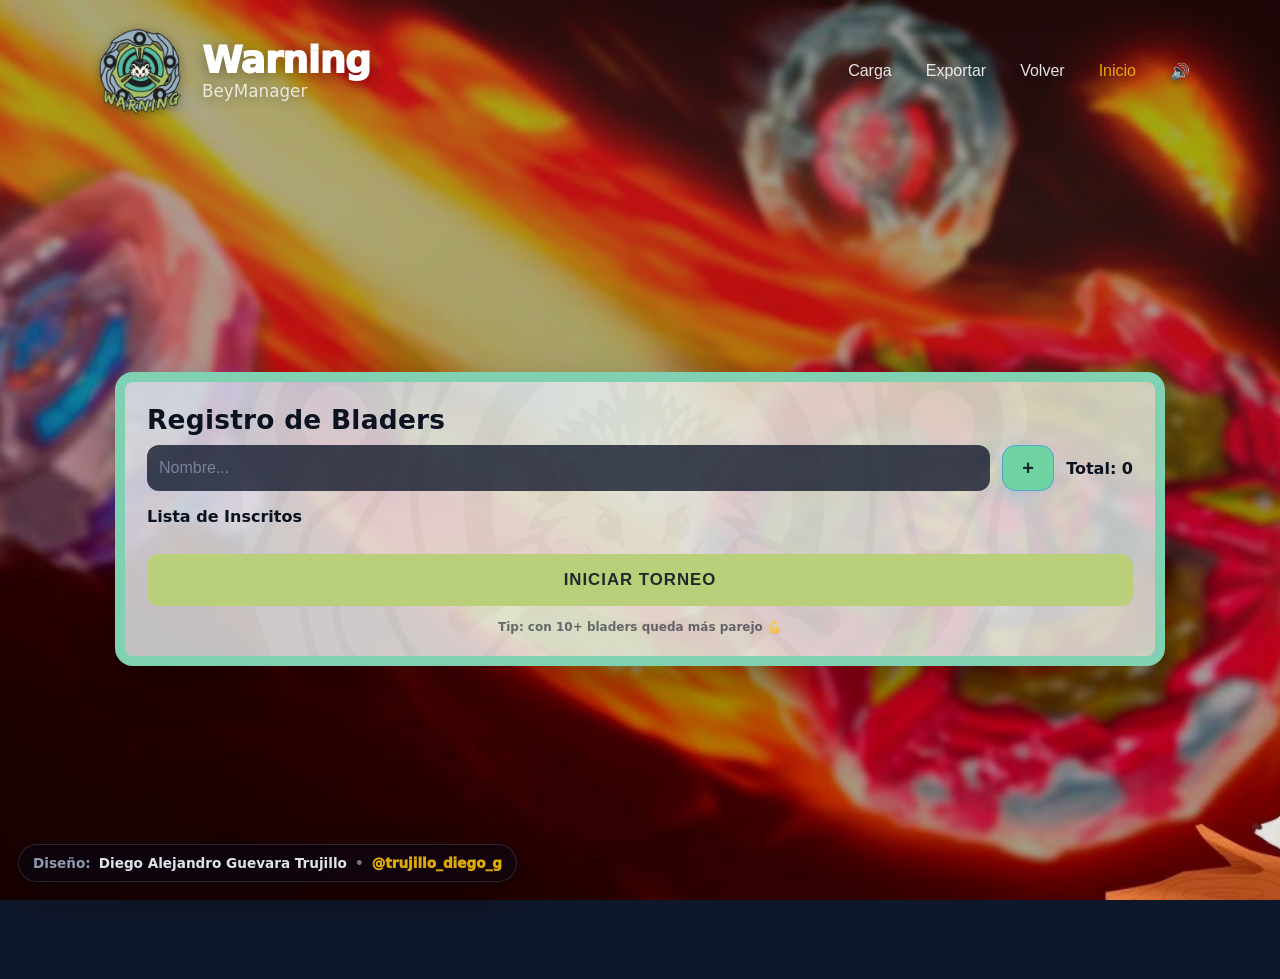
==== commit 1bdc74ad: "Update front" ====
--- a/index.html
+++ b/index.html
@@ -60,6 +60,7 @@
         <button class="nav-link" onclick="downloadBackup()">Exportar</button>
         <button class="nav-link" onclick="goBackStep()">Volver</button>
         <button class="nav-link nav-link--active" onclick="goHome()">Inicio</button>
+        <button class="nav-link" id="sound-icon" onclick="toggleMute()" title="Silenciar / Activar sonido" aria-label="Silenciar">🔊</button>
       </nav>
     </header>
 
@@ -140,8 +141,8 @@
               <div class="table-help-tooltip">
                 <strong>📊 Métricas</strong>
                 <ul>
+                  <li><b>PL</b> — Puntos de Liga</li>
                   <li><b>PT</b> — Puntos Totales</li>
-                  <li><b>PL</b> — Puntos de Liga</li>
                   <li><b>PC</b> — Puntos en Contra</li>
                   <li><b>WIN</b> — Victorias</li>
                 </ul>
@@ -150,8 +151,8 @@
 
                 <strong>🔢 Orden de Prioridad</strong>
                 <ol>
+                  <li><b>PL</b></li>
                   <li><b>PT</b></li>
-                  <li><b>PL</b></li>
                   <li><b>PC</b></li>
                 </ol>
               </div>
@@ -165,7 +166,7 @@
             <select
               id="knockout-size-select"
               class="select-top select-top--small"
-              onchange="setKnockoutSize(this.value); renderGeneralTable(); renderGlobalStandings();"
+              onchange="setKnockoutSize(this.value); renderGeneralTable();"
             >
               <option value="2">Top 2</option>
               <option value="4">Top 4</option>
@@ -193,7 +194,7 @@
       <div class="knockout-stage">
         <select
           id="knockout-round-select"
-          class="input-dark input-round hidden"
+          class="input-dark hidden"
           onchange="selectKnockoutRound(this.value)">
         </select>
 
--- a/assets/css/estilos.css
+++ b/assets/css/estilos.css
@@ -604,8 +604,7 @@
 
 /* ✅ Cards de grupo (estilo registro) */
 #groups-container > div,
-#groups-container .group-card,
-#groups-container .group{
+#groups-container .group-card{
   background: rgba(230,236,235,.82);
   border: var(--panel-border-w) solid var(--panel-border);
   border-radius: var(--panel-radius);
@@ -618,8 +617,7 @@
 }
 
 #groups-container > div:before,
-#groups-container .group-card:before,
-#groups-container .group:before{
+#groups-container .group-card:before{
   content:"";
   position:absolute;
   inset:-2px;
@@ -631,8 +629,7 @@
 }
 
 #groups-container > div:after,
-#groups-container .group-card:after,
-#groups-container .group:after{
+#groups-container .group-card:after{
   content:"";
   position:absolute;
   inset:0;
@@ -644,15 +641,13 @@
 }
 
 #groups-container > div > *,
-#groups-container .group-card > *,
-#groups-container .group > *{
+#groups-container .group-card > *{
   position:relative;
   z-index:1;
 }
 
 /* Título */
-#groups-container h3,
-#groups-container .group-title{
+#groups-container h3{
   margin: 0 0 12px 0;
   font-size: 1.15rem;
   font-weight: 950;
